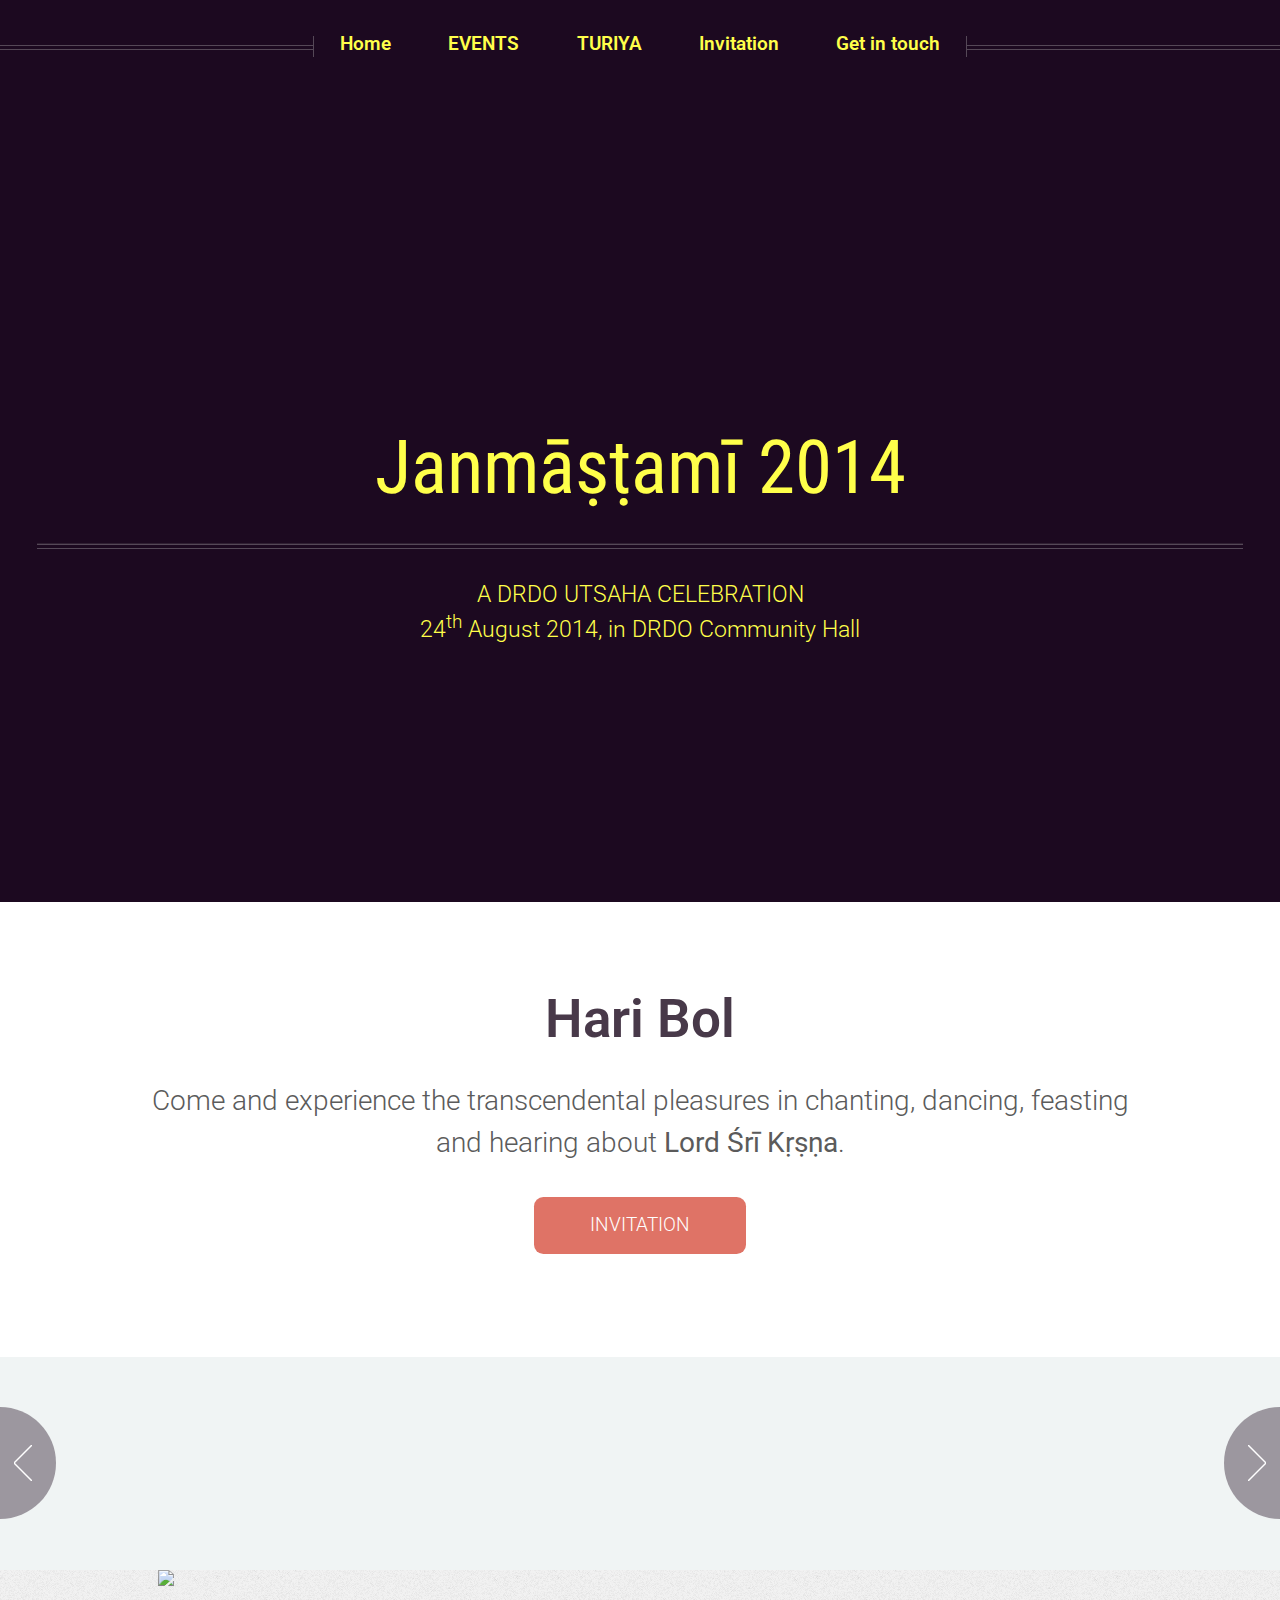
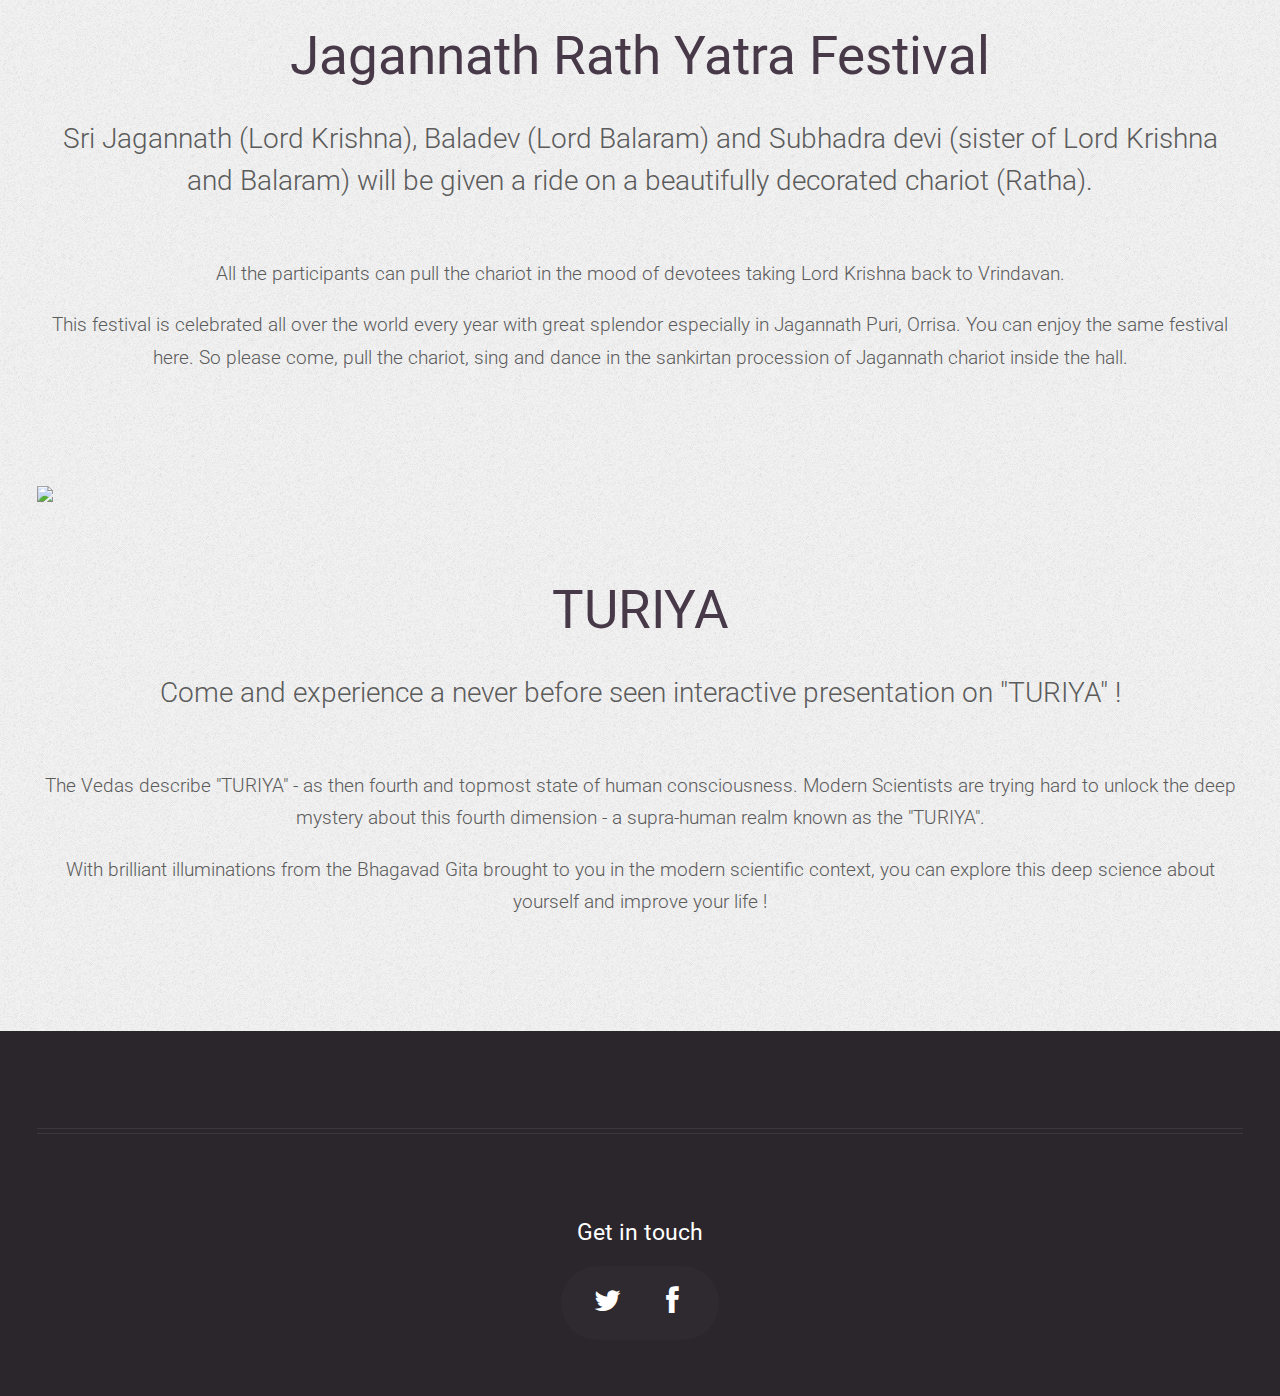
==== index.html @ a6e6ca3b "HK: changed navs" ====
<!DOCTYPE HTML>
<html>
  <head>
    <title>Janmaashtami | DRDO </title>
    <meta http-equiv="content-type" content="text/html; charset=utf-8" />
    <meta name="description" content="" />
    <meta name="keywords" content="" />
    <link href='http://fonts.googleapis.com/css?family=Roboto|Roboto+Condensed:300,400,600' rel='stylesheet' type='text/css'>
    <!--[if lte IE 8]><script src="js/html5shiv.js"></script><![endif]-->
    <script src="js/jquery.min.js"></script>
    <script src="js/jquery.dropotron.min.js"></script>
    <script src="js/skel.min.js"></script>
    <script src="js/skel-panels.min.js"></script>
    <script src="js/init.js"></script>
    <noscript>
      <link rel="stylesheet" href="css/skel-noscript.css" />
      <link rel="stylesheet" href="css/style.css" />
      <link rel="stylesheet" href="css/style-desktop.css" />
      <link rel="stylesheet" href="css/custom.css" />
      <link rel="stylesheet" href="css/style-noscript.css" />
    </noscript>
    <link rel="stylesheet" href="css/custom.css" />
    <!--[if lte IE 8]><link rel="stylesheet" href="css/ie8.css" /><![endif]-->
  </head>
  <body class="homepage">

    <!-- Header -->
      <div id="header">

        <!-- Inner -->
          <div class="inner">
            <header>
              <a href="#banner" id="krishna-logo" class="button circled scrolly"></a>
            </header>
            <footer>
              <h1>
                <a href="javascript:;" id="logo">Janm&#257;&#7779;&#7789;am&#299; 2014</a>
                <!-- <a href="javascript:;" id="logo">JANM&#256;&#7778;&#7788;AM&#298; &#2408;&#2406;&#2407;&#2410;</a> -->
              </h1>
              <hr/>
              <span class="byline caps">A <span class="highlight">DRDO Utsaha</span> Celebration</span>
              <span class="byline ">24<sup>th</sup> August 2014, in DRDO Community Hall </span>
              <br/>
            </footer>
          </div>

        <!-- Nav -->
          <nav id="nav">
            <ul>
              <li><a href="/">Home</a></li>
              <li>
                <span class="animated flash">EVENTS</span>
                <ul>
                  <li><a href="#rath-yatra" class="scrolly">Rath Yatra</a></li>
                  <li><a href="#turiya" class="scrolly">TURIYA</a></li>
                  <li><a href="javascript:;">Online Essay writing</a></li>
                  <li><a href="javascript:;">Online Quiz</a></li>
                  <li><a href="javascript:;">Weekly BG Class</a></li>
                </ul>
              </li>
              <li><a href="turiya"><span class="highlight">TURIYA</span></a></li>
              <li><a href="invitation"><span class="highlight animated tada">Invitation</span></a></li>
              <li><a href="javascript:;">Get in touch</a></li>
            </ul>
          </nav>
      </div>
    <!-- Banner -->
      <div id="banner">
        <h2><strong><span class="highlight animated flash">Hari Bol</span></strong></h2>
        <span class="byline">
          Come and experience the transcendental pleasures in chanting, dancing, feasting <br/>
          and hearing about <span class="highlight" style="font-weight: 400;">Lord &#346;r&#299; K&#7771;&#7779;&#7751;a</span>.
        </span>
      <br/>
      <header>
        <a href="invitation" target="_blank" class="button animated tada">INVITATION</a>
      </header>
      </div>

    <!-- Carousel -->
      <div class="carousel">
        <div class="reel">

          <article>
            <a href="javascript:;" class="image featured"><img src="http://i.imgur.com/Ws9E3kj.jpg"/></a>
            <header>
              <h3><a href="javascript:;">Pooja</a></h3>
            </header>
          </article>

          <article>
            <a href="javascript:;" class="image featured"><img src="http://i.imgur.com/DKGa704.jpg"/></a>
            <header>
              <h3><a href="javascript:;">Events</a></h3>
            </header>
          </article>

          <article>
            <a href="javascript:;" class="image featured"><img src="http://i.imgur.com/IXjGFxW.jpg"/></a>
            <header>
              <h3><a href="javascript:;">Lecture</a></h3>
            </header>
          </article>

          <article>
            <a href="javascript:;" class="image featured"><img src="http://i.imgur.com/eD6u6Od.jpg"/></a>
            <header>
              <h3><a href="javascript:;">Mahaprasadam</a></h3>
            </header>
          </article>

          <article>
            <a href="javascript:;" class="image featured"><img src="http://i.imgur.com/xK2cMZd.jpg"/></a>
            <header>
              <h3><a href="javascript:;">Rath Yatra</a></h3>
            </header>
          </article>

          <article>
            <a href="javascript:;" class="image featured"><img src="http://i.imgur.com/NINk4no.jpg"/></a>
            <header>
              <h3><a href="javascript:;">Kirtan</a></h3>
            </header>
          </article>

          <article>
            <a href="javascript:;" class="image featured"><img src="http://i.imgur.com/zWtBrc5.jpg"/></a>
            <header>
              <h3><a href="javascript:;">Exhibitions</a></h3>
            </header>
          </article>

          <article>
            <a href="javascript:;" class="image featured"><img src="http://i.imgur.com/nCMjye5.jpg"/></a>
            <header>
              <h3><a href="javascript:;">Competitions</a></h3>
            </header>
          </article>
        </div>
      </div>

    <!-- Main -->
      <div class="wrapper style2 centered">

        <article id="rath-yatra" class="container special">
          <a href="javascript:;" class="image featured2"><img src="http://i.imgur.com/xK2cMZd.jpg"/></a>
          <header>
            <h2><a href="javascript:;"><span class="animated flash">Jagannath Rath Yatra Festival</span></a></h2>
            <span class="byline">
              Sri Jagannath (Lord Krishna), Baladev (Lord Balaram) and Subhadra devi (sister of Lord Krishna and Balaram) will be given a ride on a beautifully decorated chariot (Ratha).
            </span>
          </header>
          <p>All the participants can pull the chariot in the mood of devotees taking Lord Krishna back to Vrindavan.</p>
          <p>This festival is celebrated all over the world every year with great splendor especially in Jagannath Puri, Orrisa. You can enjoy the same festival here. So please come, pull the chariot, sing and dance in the sankirtan procession of Jagannath chariot inside the hall.</p>
        </article>

      </div>

      <div class="wrapper style2 centered">

        <article id="turiya" class="container special">
          <a href="turiya" class="image featured"><img src="http://i.imgur.com/1bEpSVB.jpg"/></a>
          <header>
            <h2><a href="turiya"><span class="animated flash">TURIYA</span></a></h2>
            <span class="byline">
              Come and experience a never before seen interactive presentation on "TURIYA" !
            </span>
          </header>
          <p>The Vedas describe "TURIYA" - as then fourth and topmost state of human consciousness. Modern Scientists are trying hard to unlock the deep mystery about this fourth dimension - a supra-human realm known as the "TURIYA".</p>
          <p>With brilliant illuminations from the Bhagavad Gita brought to you in the modern scientific context, you can explore this deep science about yourself and improve your life !</p>
        </article>

      </div>

    <!-- Footer -->
      <div id="footer">
        <div class="container">
<!--           <div class="row extra-content">

              <section class="4u">
                <header>
                  <h2 class="fa fa-twitter circled solo"><span>Tweets</span></h2>
                </header>
                <ul class="divided">
                  <li>
                    <article class="tweet">
                      Amet nullam fringilla nibh nulla convallis tique ante sociis accumsan.
                      <span class="timestamp">5 minutes ago</span>
                    </article>
                  </li>
                  <li>
                    <article class="tweet">
                      Hendrerit rutrum quisque.
                      <span class="timestamp">30 minutes ago</span>
                    </article>
                  </li>
                  <li>
                    <article class="tweet">
                      Curabitur donec nulla massa laoreet nibh. Lorem praesent montes.
                      <span class="timestamp">3 hours ago</span>
                    </article>
                  </li>
                  <li>
                    <article class="tweet">
                      Lacus natoque cras rhoncus curae dignissim ultricies. Convallis orci aliquet.
                      <span class="timestamp">5 hours ago</span>
                    </article>
                  </li>
                </ul>
              </section>

              <section class="4u">
                <header>
                  <h2 class="fa fa-file circled solo"><span>Posts</span></h2>
                </header>
                <ul class="divided">
                  <li>
                    <article class="post stub">
                      <header>
                        <h3><a href="javascript:;">Nisl fermentum integer</a></h3>
                      </header>
                      <span class="timestamp">3 hours ago</span>
                    </article>
                  </li>
                  <li>
                    <article class="post stub">
                      <header>
                        <h3><a href="javascript:;">Phasellus portitor lorem</a></h3>
                      </header>
                      <span class="timestamp">6 hours ago</span>
                    </article>
                  </li>
                  <li>
                    <article class="post stub">
                      <header>
                        <h3><a href="javascript:;">Magna tempus consequat</a></h3>
                      </header>
                      <span class="timestamp">Yesterday</span>
                    </article>
                  </li>
                  <li>
                    <article class="post stub">
                      <header>
                        <h3><a href="javascript:;">Feugiat lorem ipsum</a></h3>
                      </header>
                      <span class="timestamp">2 days ago</span>
                    </article>
                  </li>
                </ul>
              </section>

              <section class="4u">
                <header>
                  <h2 class="fa fa-camera circled solo"><span>Photos</span></h2>
                </header>
                <div class="row quarter no-collapse">
                  <div class="6u">
                    <a href="javascript:;" class="image full"><img src="images/pic10.jpg"/></a>
                  </div>
                  <div class="6u">
                    <a href="javascript:;" class="image full"><img src="images/pic11.jpg"/></a>
                  </div>
                </div>
                <div class="row quarter no-collapse">
                  <div class="6u">
                    <a href="javascript:;" class="image full"><img src="images/pic12.jpg"/></a>
                  </div>
                  <div class="6u">
                    <a href="javascript:;" class="image full"><img src="images/pic13.jpg"/></a>
                  </div>
                </div>
                <div class="row quarter no-collapse">
                  <div class="6u">
                    <a href="javascript:;" class="image full"><img src="images/pic14.jpg"/></a>
                  </div>
                  <div class="6u">
                    <a href="javascript:;" class="image full"><img src="images/pic15.jpg"/></a>
                  </div>
                </div>
              </section>

          </div> -->
          <hr />
          <div class="row">
            <div class="12u">
              <!-- Contact -->
                <section class="contact">
                  <header>
                    <h3>Get in touch</h3>
                  </header>
                  <ul class="icons">
                    <li><a href="javascript:;" class="fa fa-twitter solo"><span>Twitter</span></a></li>
                    <li><a target="_blank" href="https://www.facebook.com/drdoutsaha" class="fa fa-facebook solo"><span>Facebook</span></a></li>
                  </ul>
                </section>
            </div>
          </div>
        </div>
      </div>

  </body>
</html>
---- css/skel-noscript.css ----
/* Resets (http://meyerweb.com/eric/tools/css/reset/ | v2.0 | 20110126 | License: none (public domain)) */

	html,body,div,span,applet,object,iframe,h1,h2,h3,h4,h5,h6,p,blockquote,pre,a,abbr,acronym,address,big,cite,code,del,dfn,em,img,ins,kbd,q,s,samp,small,strike,strong,sub,sup,tt,var,b,u,i,center,dl,dt,dd,ol,ul,li,fieldset,form,label,legend,table,caption,tbody,tfoot,thead,tr,th,td,article,aside,canvas,details,embed,figure,figcaption,footer,header,hgroup,menu,nav,output,ruby,section,summary,time,mark,audio,video{margin:0;padding:0;border:0;font-size:100%;font:inherit;vertical-align:baseline;}article,aside,details,figcaption,figure,footer,header,hgroup,menu,nav,section{display:block;}body{line-height:1;}ol,ul{list-style:none;}blockquote,q{quotes:none;}blockquote:before,blockquote:after,q:before,q:after{content:'';content:none;}table{border-collapse:collapse;border-spacing:0;}body{-webkit-text-size-adjust:none}

/* Box Model */

	*, *:before, *:after {
		-moz-box-sizing: border-box;
		-webkit-box-sizing: border-box;
		-o-box-sizing: border-box;
		-ms-box-sizing: border-box;
		box-sizing: border-box;
	}

/* Container */

	body {
		min-width: 1200px;
	}

	.container {
		width: 1200px;
		margin-left: auto;
		margin-right: auto;
	}

	/* Modifiers */
	
		.container.small {
			width: 900px;
		}

		.container.big {
			width: 100%;
			max-width: 1500px;
			min-width: 1200px;
		}

/* Grid */

	/* Cells */

		.\31 2u { width: 100% }
		.\31 1u { width: 91.6666666667% }
		.\31 0u { width: 83.3333333333% }
		.\39 u { width: 75% }
		.\38 u { width: 66.6666666667% }
		.\37 u { width: 58.3333333333% }
		.\36 u { width: 50% }
		.\35 u { width: 41.6666666667% }
		.\34 u { width: 33.3333333333% }
		.\33 u { width: 25% }
		.\32 u { width: 16.6666666667% }
		.\31 u { width: 8.3333333333% }
		.\-11u { margin-left: 91.6666666667% }
		.\-10u { margin-left: 83.3333333333% }
		.\-9u { margin-left: 75% }
		.\-8u { margin-left: 66.6666666667% }
		.\-7u { margin-left: 58.3333333333% }
		.\-6u { margin-left: 50% }
		.\-5u { margin-left: 41.6666666667% }
		.\-4u { margin-left: 33.3333333333% }
		.\-3u { margin-left: 25% }
		.\-2u { margin-left: 16.6666666667% }
		.\-1u { margin-left: 8.3333333333% }

		.row > * {
			padding: 48px 0 0 48px;
			float: left;
			-moz-box-sizing: border-box;
			-webkit-box-sizing: border-box;
			-o-box-sizing: border-box;
			-ms-box-sizing: border-box;
			box-sizing: border-box;
		}

		.row + .row > * {
			padding-top: 48px;
		}

		.row {
			margin-left: -48px;
		}

	/* Rows */

		.row:after {
			content: '';
			display: block;
			clear: both;
			height: 0;
		}

		.row:first-child > * {
			padding-top: 0;
		}

		.row > * {
			padding-top: 0;
		}

		/* Modifiers */

			/* Flush */

				.row.flush {
					margin-left: 0;
				}

				.row.flush > * {
					padding: 0 !important;
				}

			/* Quarter */

				.row.quarter > * {
					padding: 12px 0 0 12px;
				}

				.row.quarter + .row.quarter > * {
					padding-top: 12px;
				}

				.row.quarter {
					margin-left: -12px;
				}

			/* Half */

				.row.half > * {
					padding: 24px 0 0 24px;
				}

				.row.half + .row.half > * {
					padding-top: 24px;
				}

				.row.half {
					margin-left: -24px;
				}

			/* One and (a) Half */

				.row.oneandhalf > * {
					padding: 72px 0 0 72px;
				}

				.row.oneandhalf + .row.oneandhalf > * {
					padding-top: 72px;
				}

				.row.oneandhalf {
					margin-left: -72px;
				}

			/* Double */

				.row.double > * {
					padding: 96px 0 0 96px;
				}

				.row.double + .row.double > * {
					padding-top: 96px;
				}

				.row.double {
					margin-left: -96px;
				}
---- css/style.css ----
@charset 'UTF-8';

@font-face{font-family:'FontAwesome';src:url('font/fontawesome-webfont.eot?v=4.0.1');src:url('font/fontawesome-webfont.eot?#iefix&v=4.0.1') format('embedded-opentype'),url('font/fontawesome-webfont.woff?v=4.0.1') format('woff'),url('font/fontawesome-webfont.ttf?v=4.0.1') format('truetype'),url('font/fontawesome-webfont.svg?v=4.0.1#fontawesomeregular') format('svg');font-weight:normal;font-style:normal}

/*
	Helios 1.5 by HTML5 UP
	html5up.net | @n33co
	Free for personal and commercial use under the CCA 3.0 license (html5up.net/license)
*/

/*********************************************************************************/
/* Basic                                                                         */
/*********************************************************************************/

	body.paused *
	{
		-moz-transition: none;
		-webkit-transition: none;
		-o-transition: none;
		-ms-transition: none;
		transition: none;
	}

	body
	{
		background: #f0f4f4;
		color: #5b5b5b;
		font-family: 'Roboto', sans-serif;
		font-weight: 300;
	}

	body,input,textarea,select
	{
		font-size: 15pt;
		line-height: 1.85em;
	}

	h1,h2,h3,h4,h5,h6
	{
		font-weight: 400;
		color: #483949;
		line-height: 1.25em;
	}

		h1 a, h2 a, h3 a, h4 a, h5 a, h6 a
		{
			color: inherit;
			text-decoration: none;
			border-bottom-color: transparent;
		}

		h1 strong, h2 strong, h3 strong, h4 strong, h5 strong, h6 strong
		{
			font-weight: 600;
		}

	h2
	{
		font-size: 2.85em;
	}

	h3
	{
		font-size: 1.25em;
	}

	h4
	{
		font-size: 1em;
		margin: 0 0 0.25em 0;
	}

	.byline
	{
		display: block;
		font-size: 1.5em;
		margin-top: 1em;
		line-height: 1.5em;
	}

	strong, b
	{
		font-weight: 400;
		color: #483949;
	}

	em, i
	{
		font-style: italic;
	}

	a
	{
		color: inherit;
		border-bottom: solid 1px rgba(128,128,128,0.15);
		text-decoration: none;
		-moz-transition: background-color 0.35s ease-in-out, color 0.35s ease-in-out, border-bottom-color 0.35s ease-in-out;
		-webkit-transition: background-color 0.35s ease-in-out, color 0.35s ease-in-out, border-bottom-color 0.35s ease-in-out;
		-o-transition: background-color 0.35s ease-in-out, color 0.35s ease-in-out, border-bottom-color 0.35s ease-in-out;
		-ms-transition: background-color 0.35s ease-in-out, color 0.35s ease-in-out, border-bottom-color 0.35s ease-in-out;
		transition: background-color 0.35s ease-in-out, color 0.35s ease-in-out, border-bottom-color 0.35s ease-in-out;
	}

		a:hover
		{
			color: #ef8376;
			border-bottom-color: transparent;
		}

	sub
	{
		position: relative;
		top: 0.5em;
		font-size: 0.8em;
	}

	sup
	{
		position: relative;
		top: -0.5em;
		font-size: 0.8em;
	}

	blockquote
	{
		border-left: solid 0.5em #ddd;
		padding: 1em 0 1em 2em;
		font-style: italic;
	}

	p, ul, ol, dl, table
	{
		margin-bottom: 1em;
	}

	p
	{
		text-align: justify;
	}

	br.clear
	{
		clear: both;
	}

	header
	{
		margin: 0 0 1em 0;
	}

		header .byline
		{
			margin-bottom: 2em;
		}

	footer
	{
		margin: 2.5em 0 0 0;
	}

	hr
	{
		position: relative;
		display: block;
		border: 0;
		top: 4.5em;
		margin-bottom: 9em;

		height: 6px;
		border-top: solid 1px rgba(128,128,128,0.2);
		border-bottom: solid 1px rgba(128,128,128,0.2);
	}

		hr:before,
		hr:after
		{
			content: '';
			position: absolute;
			top: -8px;
			display: block;
			width: 1px;
			height: 21px;
			background: rgba(128,128,128,0.2);
		}

		hr:before
		{
			left: -1px;
		}

		hr:after
		{
			right: -1px;
		}

	.timestamp
	{
		color: rgba(128,128,128,0.75);
		font-size: 0.8em;
	}

	/* Sections/Articles */

		section,
		article
		{
			margin-bottom: 3em;
		}

		section > :last-child,
		article > :last-child
		{
			margin-bottom: 0;
		}

		section:last-child,
		article:last-child
		{
			margin-bottom: 0;
		}

		.row > section,
		.row > article
		{
			margin-bottom: 0;
		}

		section.special > header,
		section.special > footer,
		article.special > header,
		article.special > footer
		{
			text-align: center;
		}

	/* Images */

		.image
		{
			position: relative;
			display: inline-block;
			border: 0;
			outline: 0;
		}

			/* Uncomment the block below if you want linked images to highlight on hover */

			/*
			a.image:before
			{
				content: '';
				display: block;
				position: absolute;
				left: 0;
				top: 0;
				width: 100%;
				height: 100%;
				background: #fff;
				opacity: 0;
				-moz-transition: opacity 0.35s ease-in-out;
				-webkit-transition: opacity 0.35s ease-in-out;
				-o-transition: opacity 0.35s ease-in-out;
				-ms-transition: opacity 0.35s ease-in-out;
				transition: opacity 0.35s ease-in-out;
			}

				a.image:hover:before
				{
					opacity: 0.15;
				}
			*/

			.image img
			{
				display: block;
				width: 100%;
			}

			.image.full
			{
				display: block;
				width: 100%;
			}

			.image.featured
			{
				display: block;
				width: 100%;
				margin: 0 0 4em 0;
			}

			.image.left
			{
				float: left;
				margin: 0 2em 2em 0;
			}

			.image.centered
			{
				display: block;
				margin: 0 0 2em 0;
			}

				.image.centered img
				{
					margin: 0 auto;
					width: auto;
				}

	/* Lists */

		ul.style1
		{
		}

		ul.actions
		{
		}

		ul.divided
		{
		}

			ul.divided li
			{
				border-top: solid 1px rgba(128,128,128,0.2);
				padding-top: 1.5em;
				margin-top: 1.5em;
			}

			ul.divided li:first-child
			{
				border-top: 0;
				padding-top: 0;
				margin-top: 0;
			}

		ul.menu
		{
			height: 1em;
			line-height: 1em;
		}

			ul.menu li
			{
				display: inline-block;
				border-left: solid 1px rgba(128,128,128,0.2);
				padding-left: 1.25em;
				margin-left: 1.25em;
			}

			ul.menu li:first-child
			{
				border-left: 0;
				padding-left: 0;
				margin-left: 0;
			}

		ul.icons
		{
			position: relative;
			background: rgba(128,128,128,0.05);
			border-radius: 4em;
			display: inline-block;
			padding: 0.35em 0.75em 0.35em 0.75em;
			font-size: 1.25em;
			cursor: default;
		}

			ul.icons li
			{
				display: inline-block;
			}

				ul.icons li a
				{
					display: inline-block;
					background: none;
					width: 2.5em;
					height: 2.5em;
					line-height: 2.5em;
					text-align: center;
					border-radius: 100%;
					border: 0;
					color: inherit;
				}

					ul.icons li a:hover
					{
						color: #ef8376;
					}

		ol.style1
		{
		}

	/* Forms */

		form
		{
		}

			form label
			{
				display: block;
			}

			form input.text,
			form select,
			form textarea
			{
				-webkit-appearance: none;
				display: block;
				border: 0;
				background: #ccc;
				width: 100%;
			}

				form input.text:hover,
				form select:hover,
				form textarea:hover
				{
				}

				form input.text:focus,
				form select:focus,
				form textarea:focus
				{
				}

				form textarea
				{
					min-height: 9em;
				}

				form .formerize-placeholder
				{
					color: #555 !important;
				}

				form ::-webkit-input-placeholder
				{
					color: #555 !important;
				}

				form :-moz-placeholder
				{
					color: #555 !important;
				}

				form ::-moz-placeholder
				{
					color: #555 !important;
				}

				form :-ms-input-placeholder
				{
					color: #555 !important;
				}

				form ::-moz-focus-inner
				{
					border: 0;
				}

	/* Tables */

		table
		{
			width: 100%;
		}

			table.style1
			{
				width: 100%;
			}

				table.style1 tbody tr:nth-child(2n+2)
				{
					background: #f4f4f4;
				}

				table.style1 td
				{
					padding: 0.5em 1em 0.5em 1em;
				}

				table.style1 th
				{
					text-align: left;
					font-weight: 400;
					padding: 0.5em 1em 0.5em 1em;
				}

				table.style1 thead
				{
					background: #444;
					color: #fff;
				}

				table.style1 tfoot
				{
					background: #eee;
				}

				table.style1 tbody
				{
				}

	/* Buttons */

		.button
		{
			position: relative;
			display: inline-block;
			background: #df7366;
			color: #fff;
			text-align: center;
			border-radius: 0.5em;
			text-decoration: none;
			padding: 0.65em 3em 0.65em 3em;
			border: 0;
			cursor: pointer;
			outline: 0;
		}

			.button:hover
			{
				color: #fff;
				background: #ef8376;
			}

			.button:active
			{
			}

			.button.alt
			{
			}

				.button.alt:hover
				{
				}

				.button.alt:active
				{
				}

			.button.small
			{
			}

			.button.big
			{
			}

			.button.huge
			{
			}

	/* Posts */

		.post
		{
		}

			.post.stub
			{
				text-align: center;
			}

				.post.stub header
				{
					margin: 0;
				}

/*********************************************************************************/
/* Icons                                                                         */
/* Powered by Font Awesome by Dave Gandy | http://fontawesome.io                 */
/* Licensed under the SIL OFL 1.1 (font), MIT (CSS)                              */
/*********************************************************************************/

	.fa
	{
		text-decoration: none;
	}

		.fa.solo
		{
		}

			.fa.solo span
			{
				display: none;
			}

		.fa.circled
		{
			position: relative;
			display: inline-block;
			background: #2b252c;
			color: #fff;
			border-radius: 100%;
			width: 3.5em;
			height: 3.5em;
			line-height: 3.5em;
			text-align: center;
			font-size: 1em;
		}

			.fa.circled:before
			{
				font-size: 2em;
				line-height: 1.75em;
			}

			header .fa.circled
			{
				margin: 0 0 2em 0;
			}

		.fa:before
		{
			display:inline-block;
			font-family: FontAwesome;
			font-size: 1.25em;
			text-decoration: none;
			font-style: normal;
			font-weight: normal;
			line-height: 1;
			-webkit-font-smoothing:antialiased;
			-moz-osx-font-smoothing:grayscale;
		}

		.fa-lg{font-size:1.3333333333333333em;line-height:.75em;vertical-align:-15%}
		.fa-2x{font-size:2em}
		.fa-3x{font-size:3em}
		.fa-4x{font-size:4em}
		.fa-5x{font-size:5em}
		.fa-fw{width:1.2857142857142858em;text-align:center}
		.fa-ul{padding-left:0;margin-left:2.142857142857143em;list-style-type:none}.fa-ul>li{position:relative}
		.fa-li{position:absolute;left:-2.142857142857143em;width:2.142857142857143em;top:.14285714285714285em;text-align:center}.fa-li.fa-lg{left:-1.8571428571428572em}
		.fa-border{padding:.2em .25em .15em;border:solid .08em #eee;border-radius:.1em}
		.pull-right{float:right}
		.pull-left{float:left}
		.fa.pull-left{margin-right:.3em}
		.fa.pull-right{margin-left:.3em}
		.fa-spin{-webkit-animation:spin 2s infinite linear;-moz-animation:spin 2s infinite linear;-o-animation:spin 2s infinite linear;animation:spin 2s infinite linear}
		@-moz-keyframes spin{0%{-moz-transform:rotate(0deg)} 100%{-moz-transform:rotate(359deg)}}@-webkit-keyframes spin{0%{-webkit-transform:rotate(0deg)} 100%{-webkit-transform:rotate(359deg)}}@-o-keyframes spin{0%{-o-transform:rotate(0deg)} 100%{-o-transform:rotate(359deg)}}@-ms-keyframes spin{0%{-ms-transform:rotate(0deg)} 100%{-ms-transform:rotate(359deg)}}@keyframes spin{0%{transform:rotate(0deg)} 100%{transform:rotate(359deg)}}.fa-rotate-90{filter:progid:DXImageTransform.Microsoft.BasicImage(rotation=1);-webkit-transform:rotate(90deg);-moz-transform:rotate(90deg);-ms-transform:rotate(90deg);-o-transform:rotate(90deg);transform:rotate(90deg)}
		.fa-rotate-180{filter:progid:DXImageTransform.Microsoft.BasicImage(rotation=2);-webkit-transform:rotate(180deg);-moz-transform:rotate(180deg);-ms-transform:rotate(180deg);-o-transform:rotate(180deg);transform:rotate(180deg)}
		.fa-rotate-270{filter:progid:DXImageTransform.Microsoft.BasicImage(rotation=3);-webkit-transform:rotate(270deg);-moz-transform:rotate(270deg);-ms-transform:rotate(270deg);-o-transform:rotate(270deg);transform:rotate(270deg)}
		.fa-flip-horizontal{filter:progid:DXImageTransform.Microsoft.BasicImage(rotation=0, mirror=1);-webkit-transform:scale(-1, 1);-moz-transform:scale(-1, 1);-ms-transform:scale(-1, 1);-o-transform:scale(-1, 1);transform:scale(-1, 1)}
		.fa-flip-vertical{filter:progid:DXImageTransform.Microsoft.BasicImage(rotation=2, mirror=1);-webkit-transform:scale(1, -1);-moz-transform:scale(1, -1);-ms-transform:scale(1, -1);-o-transform:scale(1, -1);transform:scale(1, -1)}
		.fa-stack{position:relative;display:inline-block;width:2em;height:2em;line-height:2em;vertical-align:middle}
		.fa-stack-1x,.fa-stack-2x{position:absolute;left:0;width:100%;text-align:center}
		.fa-stack-1x{line-height:inherit}
		.fa-stack-2x{font-size:2em}
		.fa-inverse{color:#fff}
		.fa-glass:before{content:"\f000"}
		.fa-music:before{content:"\f001"}
		.fa-search:before{content:"\f002"}
		.fa-envelope-o:before{content:"\f003"}
		.fa-heart:before{content:"\f004"}
		.fa-star:before{content:"\f005"}
		.fa-star-o:before{content:"\f006"}
		.fa-user:before{content:"\f007"}
		.fa-film:before{content:"\f008"}
		.fa-th-large:before{content:"\f009"}
		.fa-th:before{content:"\f00a"}
		.fa-th-list:before{content:"\f00b"}
		.fa-check:before{content:"\f00c"}
		.fa-times:before{content:"\f00d"}
		.fa-search-plus:before{content:"\f00e"}
		.fa-search-minus:before{content:"\f010"}
		.fa-power-off:before{content:"\f011"}
		.fa-signal:before{content:"\f012"}
		.fa-gear:before,.fa-cog:before{content:"\f013"}
		.fa-trash-o:before{content:"\f014"}
		.fa-home:before{content:"\f015"}
		.fa-file-o:before{content:"\f016"}
		.fa-clock-o:before{content:"\f017"}
		.fa-road:before{content:"\f018"}
		.fa-download:before{content:"\f019"}
		.fa-arrow-circle-o-down:before{content:"\f01a"}
		.fa-arrow-circle-o-up:before{content:"\f01b"}
		.fa-inbox:before{content:"\f01c"}
		.fa-play-circle-o:before{content:"\f01d"}
		.fa-rotate-right:before,.fa-repeat:before{content:"\f01e"}
		.fa-refresh:before{content:"\f021"}
		.fa-list-alt:before{content:"\f022"}
		.fa-lock:before{content:"\f023"}
		.fa-flag:before{content:"\f024"}
		.fa-headphones:before{content:"\f025"}
		.fa-volume-off:before{content:"\f026"}
		.fa-volume-down:before{content:"\f027"}
		.fa-volume-up:before{content:"\f028"}
		.fa-qrcode:before{content:"\f029"}
		.fa-barcode:before{content:"\f02a"}
		.fa-tag:before{content:"\f02b"}
		.fa-tags:before{content:"\f02c"}
		.fa-book:before{content:"\f02d"}
		.fa-bookmark:before{content:"\f02e"}
		.fa-print:before{content:"\f02f"}
		.fa-camera:before{content:"\f030"}
		.fa-font:before{content:"\f031"}
		.fa-bold:before{content:"\f032"}
		.fa-italic:before{content:"\f033"}
		.fa-text-height:before{content:"\f034"}
		.fa-text-width:before{content:"\f035"}
		.fa-align-left:before{content:"\f036"}
		.fa-align-center:before{content:"\f037"}
		.fa-align-right:before{content:"\f038"}
		.fa-align-justify:before{content:"\f039"}
		.fa-list:before{content:"\f03a"}
		.fa-dedent:before,.fa-outdent:before{content:"\f03b"}
		.fa-indent:before{content:"\f03c"}
		.fa-video-camera:before{content:"\f03d"}
		.fa-picture-o:before{content:"\f03e"}
		.fa-pencil:before{content:"\f040"}
		.fa-map-marker:before{content:"\f041"}
		.fa-adjust:before{content:"\f042"}
		.fa-tint:before{content:"\f043"}
		.fa-edit:before,.fa-pencil-square-o:before{content:"\f044"}
		.fa-share-square-o:before{content:"\f045"}
		.fa-check-square-o:before{content:"\f046"}
		.fa-move:before{content:"\f047"}
		.fa-step-backward:before{content:"\f048"}
		.fa-fast-backward:before{content:"\f049"}
		.fa-backward:before{content:"\f04a"}
		.fa-play:before{content:"\f04b"}
		.fa-pause:before{content:"\f04c"}
		.fa-stop:before{content:"\f04d"}
		.fa-forward:before{content:"\f04e"}
		.fa-fast-forward:before{content:"\f050"}
		.fa-step-forward:before{content:"\f051"}
		.fa-eject:before{content:"\f052"}
		.fa-chevron-left:before{content:"\f053"}
		.fa-chevron-right:before{content:"\f054"}
		.fa-plus-circle:before{content:"\f055"}
		.fa-minus-circle:before{content:"\f056"}
		.fa-times-circle:before{content:"\f057"}
		.fa-check-circle:before{content:"\f058"}
		.fa-question-circle:before{content:"\f059"}
		.fa-info-circle:before{content:"\f05a"}
		.fa-crosshairs:before{content:"\f05b"}
		.fa-times-circle-o:before{content:"\f05c"}
		.fa-check-circle-o:before{content:"\f05d"}
		.fa-ban:before{content:"\f05e"}
		.fa-arrow-left:before{content:"\f060"}
		.fa-arrow-right:before{content:"\f061"}
		.fa-arrow-up:before{content:"\f062"}
		.fa-arrow-down:before{content:"\f063"}
		.fa-mail-forward:before,.fa-share:before{content:"\f064"}
		.fa-resize-full:before{content:"\f065"}
		.fa-resize-small:before{content:"\f066"}
		.fa-plus:before{content:"\f067"}
		.fa-minus:before{content:"\f068"}
		.fa-asterisk:before{content:"\f069"}
		.fa-exclamation-circle:before{content:"\f06a"}
		.fa-gift:before{content:"\f06b"}
		.fa-leaf:before{content:"\f06c"}
		.fa-fire:before{content:"\f06d"}
		.fa-eye:before{content:"\f06e"}
		.fa-eye-slash:before{content:"\f070"}
		.fa-warning:before,.fa-exclamation-triangle:before{content:"\f071"}
		.fa-plane:before{content:"\f072"}
		.fa-calendar:before{content:"\f073"}
		.fa-random:before{content:"\f074"}
		.fa-comment:before{content:"\f075"}
		.fa-magnet:before{content:"\f076"}
		.fa-chevron-up:before{content:"\f077"}
		.fa-chevron-down:before{content:"\f078"}
		.fa-retweet:before{content:"\f079"}
		.fa-shopping-cart:before{content:"\f07a"}
		.fa-folder:before{content:"\f07b"}
		.fa-folder-open:before{content:"\f07c"}
		.fa-resize-vertical:before{content:"\f07d"}
		.fa-resize-horizontal:before{content:"\f07e"}
		.fa-bar-chart-o:before{content:"\f080"}
		.fa-twitter-square:before{content:"\f081"}
		.fa-facebook-square:before{content:"\f082"}
		.fa-camera-retro:before{content:"\f083"}
		.fa-key:before{content:"\f084"}
		.fa-gears:before,.fa-cogs:before{content:"\f085"}
		.fa-comments:before{content:"\f086"}
		.fa-thumbs-o-up:before{content:"\f087"}
		.fa-thumbs-o-down:before{content:"\f088"}
		.fa-star-half:before{content:"\f089"}
		.fa-heart-o:before{content:"\f08a"}
		.fa-sign-out:before{content:"\f08b"}
		.fa-linkedin-square:before{content:"\f08c"}
		.fa-thumb-tack:before{content:"\f08d"}
		.fa-external-link:before{content:"\f08e"}
		.fa-sign-in:before{content:"\f090"}
		.fa-trophy:before{content:"\f091"}
		.fa-github-square:before{content:"\f092"}
		.fa-upload:before{content:"\f093"}
		.fa-lemon-o:before{content:"\f094"}
		.fa-phone:before{content:"\f095"}
		.fa-square-o:before{content:"\f096"}
		.fa-bookmark-o:before{content:"\f097"}
		.fa-phone-square:before{content:"\f098"}
		.fa-twitter:before{content:"\f099"}
		.fa-facebook:before{content:"\f09a"}
		.fa-github:before{content:"\f09b"}
		.fa-unlock:before{content:"\f09c"}
		.fa-credit-card:before{content:"\f09d"}
		.fa-rss:before{content:"\f09e"}
		.fa-hdd-o:before{content:"\f0a0"}
		.fa-bullhorn:before{content:"\f0a1"}
		.fa-bell:before{content:"\f0f3"}
		.fa-certificate:before{content:"\f0a3"}
		.fa-hand-o-right:before{content:"\f0a4"}
		.fa-hand-o-left:before{content:"\f0a5"}
		.fa-hand-o-up:before{content:"\f0a6"}
		.fa-hand-o-down:before{content:"\f0a7"}
		.fa-arrow-circle-left:before{content:"\f0a8"}
		.fa-arrow-circle-right:before{content:"\f0a9"}
		.fa-arrow-circle-up:before{content:"\f0aa"}
		.fa-arrow-circle-down:before{content:"\f0ab"}
		.fa-globe:before{content:"\f0ac"}
		.fa-wrench:before{content:"\f0ad"}
		.fa-tasks:before{content:"\f0ae"}
		.fa-filter:before{content:"\f0b0"}
		.fa-briefcase:before{content:"\f0b1"}
		.fa-fullscreen:before{content:"\f0b2"}
		.fa-group:before{content:"\f0c0"}
		.fa-chain:before,.fa-link:before{content:"\f0c1"}
		.fa-cloud:before{content:"\f0c2"}
		.fa-flask:before{content:"\f0c3"}
		.fa-cut:before,.fa-scissors:before{content:"\f0c4"}
		.fa-copy:before,.fa-files-o:before{content:"\f0c5"}
		.fa-paperclip:before{content:"\f0c6"}
		.fa-save:before,.fa-floppy-o:before{content:"\f0c7"}
		.fa-square:before{content:"\f0c8"}
		.fa-reorder:before{content:"\f0c9"}
		.fa-list-ul:before{content:"\f0ca"}
		.fa-list-ol:before{content:"\f0cb"}
		.fa-strikethrough:before{content:"\f0cc"}
		.fa-underline:before{content:"\f0cd"}
		.fa-table:before{content:"\f0ce"}
		.fa-magic:before{content:"\f0d0"}
		.fa-truck:before{content:"\f0d1"}
		.fa-pinterest:before{content:"\f0d2"}
		.fa-pinterest-square:before{content:"\f0d3"}
		.fa-google-plus-square:before{content:"\f0d4"}
		.fa-google-plus:before{content:"\f0d5"}
		.fa-money:before{content:"\f0d6"}
		.fa-caret-down:before{content:"\f0d7"}
		.fa-caret-up:before{content:"\f0d8"}
		.fa-caret-left:before{content:"\f0d9"}
		.fa-caret-right:before{content:"\f0da"}
		.fa-columns:before{content:"\f0db"}
		.fa-unsorted:before,.fa-sort:before{content:"\f0dc"}
		.fa-sort-down:before,.fa-sort-asc:before{content:"\f0dd"}
		.fa-sort-up:before,.fa-sort-desc:before{content:"\f0de"}
		.fa-envelope:before{content:"\f0e0"}
		.fa-linkedin:before{content:"\f0e1"}
		.fa-rotate-left:before,.fa-undo:before{content:"\f0e2"}
		.fa-legal:before,.fa-gavel:before{content:"\f0e3"}
		.fa-dashboard:before,.fa-tachometer:before{content:"\f0e4"}
		.fa-comment-o:before{content:"\f0e5"}
		.fa-comments-o:before{content:"\f0e6"}
		.fa-flash:before,.fa-bolt:before{content:"\f0e7"}
		.fa-sitemap:before{content:"\f0e8"}
		.fa-umbrella:before{content:"\f0e9"}
		.fa-paste:before,.fa-clipboard:before{content:"\f0ea"}
		.fa-lightbulb-o:before{content:"\f0eb"}
		.fa-exchange:before{content:"\f0ec"}
		.fa-cloud-download:before{content:"\f0ed"}
		.fa-cloud-upload:before{content:"\f0ee"}
		.fa-user-md:before{content:"\f0f0"}
		.fa-stethoscope:before{content:"\f0f1"}
		.fa-suitcase:before{content:"\f0f2"}
		.fa-bell-o:before{content:"\f0a2"}
		.fa-coffee:before{content:"\f0f4"}
		.fa-cutlery:before{content:"\f0f5"}
		.fa-file-text-o:before{content:"\f0f6"}
		.fa-building:before{content:"\f0f7"}
		.fa-hospital:before{content:"\f0f8"}
		.fa-ambulance:before{content:"\f0f9"}
		.fa-medkit:before{content:"\f0fa"}
		.fa-fighter-jet:before{content:"\f0fb"}
		.fa-beer:before{content:"\f0fc"}
		.fa-h-square:before{content:"\f0fd"}
		.fa-plus-square:before{content:"\f0fe"}
		.fa-angle-double-left:before{content:"\f100"}
		.fa-angle-double-right:before{content:"\f101"}
		.fa-angle-double-up:before{content:"\f102"}
		.fa-angle-double-down:before{content:"\f103"}
		.fa-angle-left:before{content:"\f104"}
		.fa-angle-right:before{content:"\f105"}
		.fa-angle-up:before{content:"\f106"}
		.fa-angle-down:before{content:"\f107"}
		.fa-desktop:before{content:"\f108"}
		.fa-laptop:before{content:"\f109"}
		.fa-tablet:before{content:"\f10a"}
		.fa-mobile-phone:before,.fa-mobile:before{content:"\f10b"}
		.fa-circle-o:before{content:"\f10c"}
		.fa-quote-left:before{content:"\f10d"}
		.fa-quote-right:before{content:"\f10e"}
		.fa-spinner:before{content:"\f110"}
		.fa-circle:before{content:"\f111"}
		.fa-mail-reply:before,.fa-reply:before{content:"\f112"}
		.fa-github-alt:before{content:"\f113"}
		.fa-folder-o:before{content:"\f114"}
		.fa-folder-open-o:before{content:"\f115"}
		.fa-expand-o:before{content:"\f116"}
		.fa-collapse-o:before{content:"\f117"}
		.fa-smile-o:before{content:"\f118"}
		.fa-frown-o:before{content:"\f119"}
		.fa-meh-o:before{content:"\f11a"}
		.fa-gamepad:before{content:"\f11b"}
		.fa-keyboard-o:before{content:"\f11c"}
		.fa-flag-o:before{content:"\f11d"}
		.fa-flag-checkered:before{content:"\f11e"}
		.fa-terminal:before{content:"\f120"}
		.fa-code:before{content:"\f121"}
		.fa-reply-all:before{content:"\f122"}
		.fa-mail-reply-all:before{content:"\f122"}
		.fa-star-half-empty:before,.fa-star-half-full:before,.fa-star-half-o:before{content:"\f123"}
		.fa-location-arrow:before{content:"\f124"}
		.fa-crop:before{content:"\f125"}
		.fa-code-fork:before{content:"\f126"}
		.fa-unlink:before,.fa-chain-broken:before{content:"\f127"}
		.fa-question:before{content:"\f128"}
		.fa-info:before{content:"\f129"}
		.fa-exclamation:before{content:"\f12a"}
		.fa-superscript:before{content:"\f12b"}
		.fa-subscript:before{content:"\f12c"}
		.fa-eraser:before{content:"\f12d"}
		.fa-puzzle-piece:before{content:"\f12e"}
		.fa-microphone:before{content:"\f130"}
		.fa-microphone-slash:before{content:"\f131"}
		.fa-shield:before{content:"\f132"}
		.fa-calendar-o:before{content:"\f133"}
		.fa-fire-extinguisher:before{content:"\f134"}
		.fa-rocket:before{content:"\f135"}
		.fa-maxcdn:before{content:"\f136"}
		.fa-chevron-circle-left:before{content:"\f137"}
		.fa-chevron-circle-right:before{content:"\f138"}
		.fa-chevron-circle-up:before{content:"\f139"}
		.fa-chevron-circle-down:before{content:"\f13a"}
		.fa-html5:before{content:"\f13b"}
		.fa-css3:before{content:"\f13c"}
		.fa-anchor:before{content:"\f13d"}
		.fa-unlock-o:before{content:"\f13e"}
		.fa-bullseye:before{content:"\f140"}
		.fa-ellipsis-horizontal:before{content:"\f141"}
		.fa-ellipsis-vertical:before{content:"\f142"}
		.fa-rss-square:before{content:"\f143"}
		.fa-play-circle:before{content:"\f144"}
		.fa-ticket:before{content:"\f145"}
		.fa-minus-square:before{content:"\f146"}
		.fa-minus-square-o:before{content:"\f147"}
		.fa-level-up:before{content:"\f148"}
		.fa-level-down:before{content:"\f149"}
		.fa-check-square:before{content:"\f14a"}
		.fa-pencil-square:before{content:"\f14b"}
		.fa-external-link-square:before{content:"\f14c"}
		.fa-share-square:before{content:"\f14d"}
		.fa-compass:before{content:"\f14e"}
		.fa-toggle-down:before,.fa-caret-square-o-down:before{content:"\f150"}
		.fa-toggle-up:before,.fa-caret-square-o-up:before{content:"\f151"}
		.fa-toggle-right:before,.fa-caret-square-o-right:before{content:"\f152"}
		.fa-euro:before,.fa-eur:before{content:"\f153"}
		.fa-gbp:before{content:"\f154"}
		.fa-dollar:before,.fa-usd:before{content:"\f155"}
		.fa-rupee:before,.fa-inr:before{content:"\f156"}
		.fa-cny:before,.fa-rmb:before,.fa-yen:before,.fa-jpy:before{content:"\f157"}
		.fa-ruble:before,.fa-rouble:before,.fa-rub:before{content:"\f158"}
		.fa-won:before,.fa-krw:before{content:"\f159"}
		.fa-bitcoin:before,.fa-btc:before{content:"\f15a"}
		.fa-file:before{content:"\f15b"}
		.fa-file-text:before{content:"\f15c"}
		.fa-sort-alpha-asc:before{content:"\f15d"}
		.fa-sort-alpha-desc:before{content:"\f15e"}
		.fa-sort-amount-asc:before{content:"\f160"}
		.fa-sort-amount-desc:before{content:"\f161"}
		.fa-sort-numeric-asc:before{content:"\f162"}
		.fa-sort-numeric-desc:before{content:"\f163"}
		.fa-thumbs-up:before{content:"\f164"}
		.fa-thumbs-down:before{content:"\f165"}
		.fa-youtube-square:before{content:"\f166"}
		.fa-youtube:before{content:"\f167"}
		.fa-xing:before{content:"\f168"}
		.fa-xing-square:before{content:"\f169"}
		.fa-youtube-play:before{content:"\f16a"}
		.fa-dropbox:before{content:"\f16b"}
		.fa-stack-overflow:before{content:"\f16c"}
		.fa-instagram:before{content:"\f16d"}
		.fa-flickr:before{content:"\f16e"}
		.fa-adn:before{content:"\f170"}
		.fa-bitbucket:before{content:"\f171"}
		.fa-bitbucket-square:before{content:"\f172"}
		.fa-tumblr:before{content:"\f173"}
		.fa-tumblr-square:before{content:"\f174"}
		.fa-long-arrow-down:before{content:"\f175"}
		.fa-long-arrow-up:before{content:"\f176"}
		.fa-long-arrow-left:before{content:"\f177"}
		.fa-long-arrow-right:before{content:"\f178"}
		.fa-apple:before{content:"\f179"}
		.fa-windows:before{content:"\f17a"}
		.fa-android:before{content:"\f17b"}
		.fa-linux:before{content:"\f17c"}
		.fa-dribbble:before{content:"\f17d"}
		.fa-skype:before{content:"\f17e"}
		.fa-foursquare:before{content:"\f180"}
		.fa-trello:before{content:"\f181"}
		.fa-female:before{content:"\f182"}
		.fa-male:before{content:"\f183"}
		.fa-gittip:before{content:"\f184"}
		.fa-sun-o:before{content:"\f185"}
		.fa-moon-o:before{content:"\f186"}
		.fa-archive:before{content:"\f187"}
		.fa-bug:before{content:"\f188"}
		.fa-vk:before{content:"\f189"}
		.fa-weibo:before{content:"\f18a"}
		.fa-renren:before{content:"\f18b"}
		.fa-pagelines:before{content:"\f18c"}
		.fa-stack-exchange:before{content:"\f18d"}
		.fa-arrow-circle-o-right:before{content:"\f18e"}
		.fa-arrow-circle-o-left:before{content:"\f190"}
		.fa-toggle-left:before,.fa-caret-square-o-left:before{content:"\f191"}
		.fa-dot-circle-o:before{content:"\f192"}
		.fa-wheelchair:before{content:"\f193"}
		.fa-vimeo-square:before{content:"\f194"}
		.fa-turkish-lira:before,.fa-try:before{content:"\f195"}

/*********************************************************************************/
/* Wrapper                                                                       */
/*********************************************************************************/

	.wrapper
	{
		background: #fff;
		margin: 0 0 2em 0;
		padding: 4em 0 6em 0;
	}

		.wrapper.style1
		{
			margin-bottom: 0;
		}

		.wrapper.style2
		{
			background: #f3f3f3 url('../images/overlay2.png');
			padding-top: 0;
			margin-bottom: 0;
		}

/*********************************************************************************/
/* Header                                                                        */
/*********************************************************************************/

	#header
	{
		position: relative;
		/*background-image: url('../images/header.jpg');*/
		background-image: url('http://i.imgur.com/NaGAngS.jpg');
		background-size: cover;
		background-position: center center;
		background-attachment: fixed;
		color: #FFFF4A;
		text-align: center;
		padding: 2.5em 0 2em 0;
		cursor: default;
	}

		.homepage #header
		{
			padding: 4em 0 4em 0;
		}

			.homepage #header .overlay
			{
				content: '';
				background: #1C0920;
				display: block;
				position: absolute;
				left: 0;
				top: 0;
				width: 100%;
				height: 100%;
				opacity: 1.0;
				-moz-transition: opacity 2s ease-in-out;
				-webkit-transition: opacity 2s ease-in-out;
				-o-transition: opacity 2s ease-in-out;
				-ms-transition: opacity 2s ease-in-out;
				transition: opacity 2s ease-in-out;
			}

			.homepage #header.ready .overlay
			{
				opacity: 0;
			}

		#header .inner
		{
			position: relative;
			z-index: 1;
			margin: 0;
		}

		#header h1
		{
			color: #FFFF4A;
			font-size: 3em;
			font-family: "Roboto Condensed";
			line-height: 1em;
		}

			.homepage #header h1
			{
				font-size: 4em;
			}

			#header h1 a
			{
				color: inherit;
			}

		#header .byline
		{
			font-size: 1.25em;
			margin: 0;
		}

		#header .button
		{
			border-radius: 100%;
			line-height: 4.5em;
			text-align: center;
			font-size: 1.25em;
			padding: 0;
		}

		#header header
		{
			display: inline-block;
		}

		#header footer
		{
			margin: 1em 0 0 0;
		}

		#header hr
		{
			top: 1.5em;
			margin-bottom: 3em;

			border-bottom-color: rgba(192,192,192,0.35);
			box-shadow: inset 0 1px 0 0 rgba(192,192,192,0.35);
		}

			#header hr:before,
			#header hr:after
			{
				background: rgba(192,192,192,0.35);
			}

/*********************************************************************************/
/* Nav                                                                           */
/*********************************************************************************/

	#nav
	{
		position: absolute;
		top: 0;
		left: 0;
		width: 100%;
		text-align: center;
		padding: 1.5em 0 1.5em 0;
		z-index: 1;
		overflow: hidden;
	}

		#nav > ul
		{
			line-height: 0px;
			position: relative;
			display: inline-block;
			margin: 0;
			font-weight: 600;
			height: 21px;
			border-left: solid 1px rgba(192,192,192,0.35);
			border-right: solid 1px rgba(192,192,192,0.35);
		}

			#nav > ul:before,
			#nav > ul:after
			{
				content: '';
				display: block;
				width: 300%;
				position: absolute;
				top: 50%;
				margin-top: -2px;

				height: 5px;
				border-top: solid 1px rgba(192,192,192,0.35);
				border-bottom: solid 1px rgba(192,192,192,0.35);
			}

			#nav > ul:before
			{
				left: 100%;
				margin-left: 1px;
			}

			#nav > ul:after
			{
				right: 100%;
				margin-right: 1px;
			}

			#nav > ul > li
			{
				display: inline-block;
				margin: -9px 0.5em 0 0.5em;
				border-radius: 0.5em;
				padding: 0.85em;
				border: solid 1px transparent;
				-moz-transition: color 0.35s ease-in-out, border-color 0.35s ease-in-out;
				-webkit-transition: color 0.35s ease-in-out, border-color 0.35s ease-in-out;
				-o-transition: color 0.35s ease-in-out, border-color 0.35s ease-in-out;
				-ms-transition: color 0.35s ease-in-out, border-color 0.35s ease-in-out;
				transition: color 0.35s ease-in-out, border-color 0.35s ease-in-out;
			}

				#nav > ul > li.active
				{
					border-color: rgba(192,192,192,0.35);
				}

				#nav > ul > li > a,
				#nav > ul > li > span
				{
					display: block;
					color: inherit;
					text-decoration: none;
					border: 0;
					outline: 0;
				}

				#nav > ul > li > ul
				{
					display: none;
				}

	.dropotron
	{
		background: rgba(255,255,255,0.975);
		padding: 1em 1.25em 1em 1.25em;
		line-height: 1em;
		height: auto;
		text-align: left;
		border-radius: 0.5em;
		box-shadow: 0 0.15em 0.25em 0 rgba(0,0,0,0.25);
		min-width: 12em;
	}

		.dropotron li
		{
			border-top: solid 1px rgba(128,128,128,0.2);
			color: #5b5b5b;
		}

			.dropotron li:first-child
			{
				border-top: 0;
			}

			.dropotron li:hover
			{
				color: #ef8376;
			}

			.dropotron li a,
			.dropotron li span
			{
				display: block;
				border: 0;
				padding: 0.5em 0 0.5em 0;
				-moz-transition: color 0.35s ease-in-out;
				-webkit-transition: color 0.35s ease-in-out;
				-o-transition: color 0.35s ease-in-out;
				-ms-transition: color 0.35s ease-in-out;
				transition: color 0.35s ease-in-out;
			}

		.dropotron.level-0
		{
			margin-top: 2em;
			font-size: 0.9em;
		}

			.dropotron.level-0:before
			{
				content: '';
				position: absolute;
				left: 50%;
				top: -0.7em;
				margin-left: -0.75em;
				border-bottom: solid 0.75em rgba(255,255,255,0.975);
				border-left: solid 0.75em rgba(64,64,64,0);
				border-right: solid 0.75em rgba(64,64,64,0);
			}

/*********************************************************************************/
/* Banner                                                                        */
/*********************************************************************************/

	#banner
	{
		background: #fff;
		text-align: center;
		padding: 4.5em 0 4.5em 0;
	}

/*********************************************************************************/
/* Content                                                                       */
/*********************************************************************************/

	#content
	{
	}

		#content > hr
		{
			top: 3em;
			margin-bottom: 6em;
		}

		#content > section
		{
			margin-bottom: 0;
		}

/*********************************************************************************/
/* Sidebar                                                                       */
/*********************************************************************************/

	#sidebar
	{
	}

		#sidebar > hr.first
		{
			display: none;
		}

		#sidebar > hr
		{
			top: 3em;
			margin-bottom: 6em;
		}

		#sidebar > section
		{
			margin-bottom: 0;
		}

/*********************************************************************************/
/* Main                                                                          */
/*********************************************************************************/

	#main
	{
	}

		#main section:first-of-type
		{
			padding-top: 2em;
		}

/*********************************************************************************/
/* Footer                                                                        */
/*********************************************************************************/

	#footer
	{
		position: relative;
		overflow: hidden;
		padding: .2em 0 3em 0;
		background: #2b252c;
		color: #fff;
	}

		#footer .fa.circled
		{
			background: #fff;
			color: #2b252c;
		}

		#footer header
		{
			text-align: center;
			cursor: default;
		}

		#footer h2,
		#footer h3,
		#footer h4,
		#footer h5,
		#footer h6
		{
			color: #fff;
		}

		#footer .contact
		{
			text-align: center;
		}

			#footer .contact p
			{
				text-align: center;
				margin: 0 0 3em 0;
			}

		#footer .copyright
		{
			text-align: center;
			color: rgba(128,128,128,0.75);
			font-size: 0.8em;
			cursor: default;
		}

			#footer .copyright a
			{
				color: rgba(128,128,128,0.75);
			}

				#footer .copyright a:hover
				{
					color: rgba(212,212,212,0.85);
				}

/*********************************************************************************/
/* Carousel                                                                      */
/*********************************************************************************/

	.carousel
	{
		position: relative;
		overflow: hidden;
		padding: 2em 0 2em 0;
	}

		.carousel .forward,
		.carousel .backward
		{
			position: absolute;
			top: 50%;
			width: 6em;
			height: 12em;
			margin-top: -6em;
			cursor: pointer;
		}

		.carousel .forward
		{
			right: 0;
		}

		.carousel .backward
		{
			left: 0;
		}

			.carousel .forward:before,
			.carousel .backward:before
			{
				content: '';
				display: block;
				width: 6em;
				height: 6em;
				border-radius: 100%;
				background-color: rgba(72,57,73, 0.5);
				position: absolute;
				top: 50%;
				margin-top: -3em;
				-moz-transition: background-color 0.35s ease-in-out;
				-webkit-transition: background-color 0.35s ease-in-out;
				-o-transition: background-color 0.35s ease-in-out;
				-ms-transition: background-color 0.35s ease-in-out;
				transition: background-color 0.35s ease-in-out;
				-webkit-backface-visibility: hidden;
			}

			.carousel .forward:after,
			.carousel .backward:after
			{
				content: '';
				width: 3em;
				height: 3em;
				position: absolute;
				top: 50%;
				margin: -1.5em 0 0 0;
				background: url('images/arrow.svg') no-repeat center center;
			}

			.carousel .forward:after
			{
				right: -0.25em;
			}

			.carousel .backward:after
			{
				left: -0.25em;
				-moz-transform: scaleX(-1);
				-webkit-transform: scaleX(-1);
				-o-transform: scaleX(-1);
				-ms-transform: scaleX(-1);
				transform: scaleX(-1);
    		}

			.carousel .forward:before
			{
				right: -3em;
			}

			.carousel .backward:before
			{
				left: -3em;
			}

			.carousel .forward:hover:before,
			.carousel .backward:hover:before
			{
				background-color: rgba(239,131,118, 0.75);
			}

		.carousel .reel
		{
			white-space: nowrap;
			position: relative;
			-webkit-overflow-scrolling: touch;
			padding: 0 2em 0 2em;
		}

		.carousel article
		{
			display: inline-block;
			width: 18em;
			background: #fff;
			text-align: center;
			padding: 0 1em 3em 1em;
			margin: 0 2em 0 0;
			white-space: normal;
			opacity: 1.0;
			-moz-transition: opacity 0.75s ease-in-out;
			-webkit-transition: opacity 0.75s ease-in-out;
			-o-transition: opacity 0.75s ease-in-out;
			-ms-transition: opacity 0.75s ease-in-out;
			transition: opacity 0.75s ease-in-out;
		}

			.carousel article.loading
			{
				opacity: 0;
			}

			.carousel article .image
			{
				position: relative;
				left: -1em;
				top: 0;
				width: auto;
				margin-right: -2em;
				margin-bottom: 3em;
			}

			.carousel article p
			{
				text-align: center;
			}
---- css/custom.css ----
#krishna-logo {
  width: 7em;
  height: 7em;
  display: inline-block;
  background: url('http://i.imgur.com/kOp7zb1.png') no-repeat;
  background-position: -35px -3px;
}
article.centered {
  text-align: center;
}
.wrapper.centered p {
  text-align: center;
}
.container.invitation {
  font-family: "Roboto Slab";
}
.caps {
  text-transform: uppercase;
}
.button2 {
  position: relative;
  background: rgba(52, 196, 92, 0.7);
  color: #fff;
  text-align: center;
  border-radius: 0.5em;
  text-decoration: none;
  padding: 0.65em 3em 0.65em 3em;
  border: 0;
  cursor: pointer;
  outline: 0;
  border: 2px dotted #fff;
}
.byline-small {
  font-size: .8em;
}
.image.featured2 {
  display: block;
  width: 80%;
  margin: 0 auto 2em;
}
.animated {
  display: inline-block;
}
ul.bulleted li+li{
  list-style-type: disc;
}
ul.bulleted h3 {
  text-decoration: underline;
}
.animated {
  -webkit-animation-duration: 1s;
  animation-duration: 1s;
  -webkit-animation-fill-mode: both;
  animation-fill-mode: both;
  -webkit-animation-timing-function: ease-out;
  animation-timing-function: ease-out;
  animation-iteration-count:infinite;
  -webkit-animation-iteration-count:infinite;
}

.animated.tada {
    -webkit-animation-name: tada;
    animation-name: tada;
}
.animated.flash {
    -webkit-animation-name: flash;
    animation-name: flash;
}

@-webkit-keyframes tada {
  0% {-webkit-transform: scale(1);}
  10%, 20% {-webkit-transform: scale(0.9) rotate(-3deg);}
  30%, 50%, 70%, 90% {-webkit-transform: scale(1.1) rotate(3deg);}
  40%, 60%, 80% {-webkit-transform: scale(1.1) rotate(-3deg);}
  100% {-webkit-transform: scale(1) rotate(0);}
}
@keyframes tada {
  0% {transform: scale(1);}
  10%, 20% {transform: scale(0.9) rotate(-3deg);}
  30%, 50%, 70%, 90% {transform: scale(1.1) rotate(3deg);}
  40%, 60%, 80% {transform: scale(1.1) rotate(-3deg);}
  100% {transform: scale(1) rotate(0);}
}

@-webkit-keyframes flash {
    0%, 50%, 100% {opacity: 1;}
    25%, 75% {opacity: .2;}
}
@keyframes flash {
    0%, 50%, 100% {opacity: 1;}
    25%, 75% {opacity: .2;}
}

#krishna-logo {
  -webkit-animation-name: glow;
  -webkit-animation-duration: 1s;
  -webkit-animation-iteration-count: infinite;
  -webkit-animation-direction: alternate;
  -webkit-animation-timing-function: ease-in-out;

  -moz-animation-name: glow;
  -moz-animation-duration: 1s;
  -moz-animation-iteration-count: infinite;
  -moz-animation-direction: alternate;
  -moz-animation-timing-function: ease-in-out;

  animation-name: glow;
  animation-duration: 1s;
  animation-iteration-count: infinite;
  animation-direction: alternate;
  animation-timing-function: ease-in-out;
}

@-webkit-keyframes glow {
  0% {
    -webkit-box-shadow: 0 0 20px rgb(250, 250, 250);
    border-color: rgb(0,0,255,0.5);
  }
  100% {
    -webkit-box-shadow: 0 0 20px rgb(250, 250, 250), 0 0 50px rgb(255, 255, 255);
    border-color: rgb(0,0,255,1.0);
  }
}

@keyframes glow {
  0% {
    box-shadow: 0 0 20px rgb(250, 250, 250);
    border-color: rgb(0,0,255,0.5);
  }
  100% {
    box-shadow: 0 0 20px rgb(250, 250, 250), 0 0 50px rgb(255, 255, 255);
    border-color: rgb(0,0,255,1.0);
  }
}
---- css/style-noscript.css ----
/*
	Helios 1.5 by HTML5 UP
	html5up.net | @n33co
	Free for personal and commercial use under the CCA 3.0 license (html5up.net/license)
*/

/*********************************************************************************/
/* Header                                                                        */
/*********************************************************************************/

	#header
	{
	}

		.homepage #header
		{
		}
	
			.homepage #header:after
			{
				display: none;
			}

/*********************************************************************************/
/* Nav                                                                           */
/*********************************************************************************/

	#nav
	{
	}

		#nav > ul > li > ul
		{
			display: none;
		}

/*********************************************************************************/
/* Carousel                                                                      */
/*********************************************************************************/

	.carousel
	{
		overflow-x: scroll;
	}
---- css/custom.css ----
#krishna-logo {
  width: 7em;
  height: 7em;
  display: inline-block;
  background: url('http://i.imgur.com/kOp7zb1.png') no-repeat;
  background-position: -35px -3px;
}
article.centered {
  text-align: center;
}
.wrapper.centered p {
  text-align: center;
}
.container.invitation {
  font-family: "Roboto Slab";
}
.caps {
  text-transform: uppercase;
}
.button2 {
  position: relative;
  background: rgba(52, 196, 92, 0.7);
  color: #fff;
  text-align: center;
  border-radius: 0.5em;
  text-decoration: none;
  padding: 0.65em 3em 0.65em 3em;
  border: 0;
  cursor: pointer;
  outline: 0;
  border: 2px dotted #fff;
}
.byline-small {
  font-size: .8em;
}
.image.featured2 {
  display: block;
  width: 80%;
  margin: 0 auto 2em;
}
.animated {
  display: inline-block;
}
ul.bulleted li+li{
  list-style-type: disc;
}
ul.bulleted h3 {
  text-decoration: underline;
}
.animated {
  -webkit-animation-duration: 1s;
  animation-duration: 1s;
  -webkit-animation-fill-mode: both;
  animation-fill-mode: both;
  -webkit-animation-timing-function: ease-out;
  animation-timing-function: ease-out;
  animation-iteration-count:infinite;
  -webkit-animation-iteration-count:infinite;
}

.animated.tada {
    -webkit-animation-name: tada;
    animation-name: tada;
}
.animated.flash {
    -webkit-animation-name: flash;
    animation-name: flash;
}

@-webkit-keyframes tada {
  0% {-webkit-transform: scale(1);}
  10%, 20% {-webkit-transform: scale(0.9) rotate(-3deg);}
  30%, 50%, 70%, 90% {-webkit-transform: scale(1.1) rotate(3deg);}
  40%, 60%, 80% {-webkit-transform: scale(1.1) rotate(-3deg);}
  100% {-webkit-transform: scale(1) rotate(0);}
}
@keyframes tada {
  0% {transform: scale(1);}
  10%, 20% {transform: scale(0.9) rotate(-3deg);}
  30%, 50%, 70%, 90% {transform: scale(1.1) rotate(3deg);}
  40%, 60%, 80% {transform: scale(1.1) rotate(-3deg);}
  100% {transform: scale(1) rotate(0);}
}

@-webkit-keyframes flash {
    0%, 50%, 100% {opacity: 1;}
    25%, 75% {opacity: .2;}
}
@keyframes flash {
    0%, 50%, 100% {opacity: 1;}
    25%, 75% {opacity: .2;}
}

#krishna-logo {
  -webkit-animation-name: glow;
  -webkit-animation-duration: 1s;
  -webkit-animation-iteration-count: infinite;
  -webkit-animation-direction: alternate;
  -webkit-animation-timing-function: ease-in-out;

  -moz-animation-name: glow;
  -moz-animation-duration: 1s;
  -moz-animation-iteration-count: infinite;
  -moz-animation-direction: alternate;
  -moz-animation-timing-function: ease-in-out;

  animation-name: glow;
  animation-duration: 1s;
  animation-iteration-count: infinite;
  animation-direction: alternate;
  animation-timing-function: ease-in-out;
}

@-webkit-keyframes glow {
  0% {
    -webkit-box-shadow: 0 0 20px rgb(250, 250, 250);
    border-color: rgb(0,0,255,0.5);
  }
  100% {
    -webkit-box-shadow: 0 0 20px rgb(250, 250, 250), 0 0 50px rgb(255, 255, 255);
    border-color: rgb(0,0,255,1.0);
  }
}

@keyframes glow {
  0% {
    box-shadow: 0 0 20px rgb(250, 250, 250);
    border-color: rgb(0,0,255,0.5);
  }
  100% {
    box-shadow: 0 0 20px rgb(250, 250, 250), 0 0 50px rgb(255, 255, 255);
    border-color: rgb(0,0,255,1.0);
  }
}
---- css/ie8.css ----
/*
	Helios 1.5 by HTML5 UP
	html5up.net | @n33co
	Free for personal and commercial use under the CCA 3.0 license (html5up.net/license)
*/

/*********************************************************************************/
/* Basic                                                                         */
/*********************************************************************************/

	a
	{
		border-bottom: solid 1px #ddd;
	}
	
	hr
	{
		border-top: solid 1px #777;
		border-bottom: solid 1px #777;
	}

	.timestamp
	{
		color: #777;
	}

	/* Lists */

		ul.divided
		{
		}
		
			ul.divided li
			{
				border-top: solid 1px #777;
			}

		ul.menu
		{
		}
		
			ul.menu li
			{
				border-left: solid 1px #777;
			}

		ul.icons
		{
			background: #333;
			-ms-behavior: url('css/PIE.htc');
		}

	/* Buttons */
		
		.button
		{
			-ms-behavior: url('css/PIE.htc');
		}

/*********************************************************************************/
/* Icons                                                                         */
/* Powered by Font Awesome by Dave Gandy | http://fontawesome.io                 */
/* Licensed under the SIL OFL 1.1 (font), MIT (CSS)                              */
/*********************************************************************************/

	.icon
	{
	}

		.icon.circled
		{
			-ms-behavior: url('css/PIE.htc');
		}

/*********************************************************************************/
/* Header                                                                        */
/*********************************************************************************/

	#header
	{
		-ms-behavior: url('css/backgroundsize.min.htc');
	}

/*********************************************************************************/
/* Nav                                                                           */
/*********************************************************************************/

	#nav
	{
	}
	
		#nav > ul
		{
		}
		
			#nav > ul:before,
			#nav > ul:after
			{
				border-top: solid 1px #777;
				border-bottom: solid 1px #777;
			}

			#nav > ul > li
			{
				-ms-behavior: url('css/PIE.htc');
			}

				#nav > ul > li.active
				{
					border-color: #999;
				}

	.dropotron
	{
		background: #fff;
		-ms-behavior: url('css/PIE.htc');
	}

		.dropotron li
		{
			border-color: #eee;
			padding-right: 1em;
			color: #5b5b5b;
		}

		.dropotron-level-0
		{
			margin-top: 1em;
		}
	
/*********************************************************************************/
/* Carousel                                                                      */
/*********************************************************************************/

	.carousel
	{
	}

		.carousel .forward,
		.carousel .backward
		{
			border-radius: 100%;
			background-color: #483949;
			width: 7em;
			height: 7em;
			margin-top: -3.5em;
			border-radius: 100%;
			-ms-behavior: url('css/PIE.htc');
		}

			.carousel .forward
			{
				right: -3.5em;
			}

			.carousel .backward
			{
				left: -3.5em;
			}
		
			.carousel .forward:before,
			.carousel .backward:before
			{
				display: none;
			}
			
/*********************************************************************************/
/* Footer                                                                        */
/*********************************************************************************/

	#footer
	{
	}
	
		#footer ul.divided li,
		#footer ul.menu li,
		#footer hr
		{
			border-color: #3B373C;
		}
	
		#footer .icons
		{
			background: #2F2930;
		}
	
		#footer .copyright
		{
			color: #777;
		}

			#footer .copyright a
			{
				color: #aaa;
				border: 0;
			}

				#footer .copyright a:hover
				{
					color: #ccc;
				}
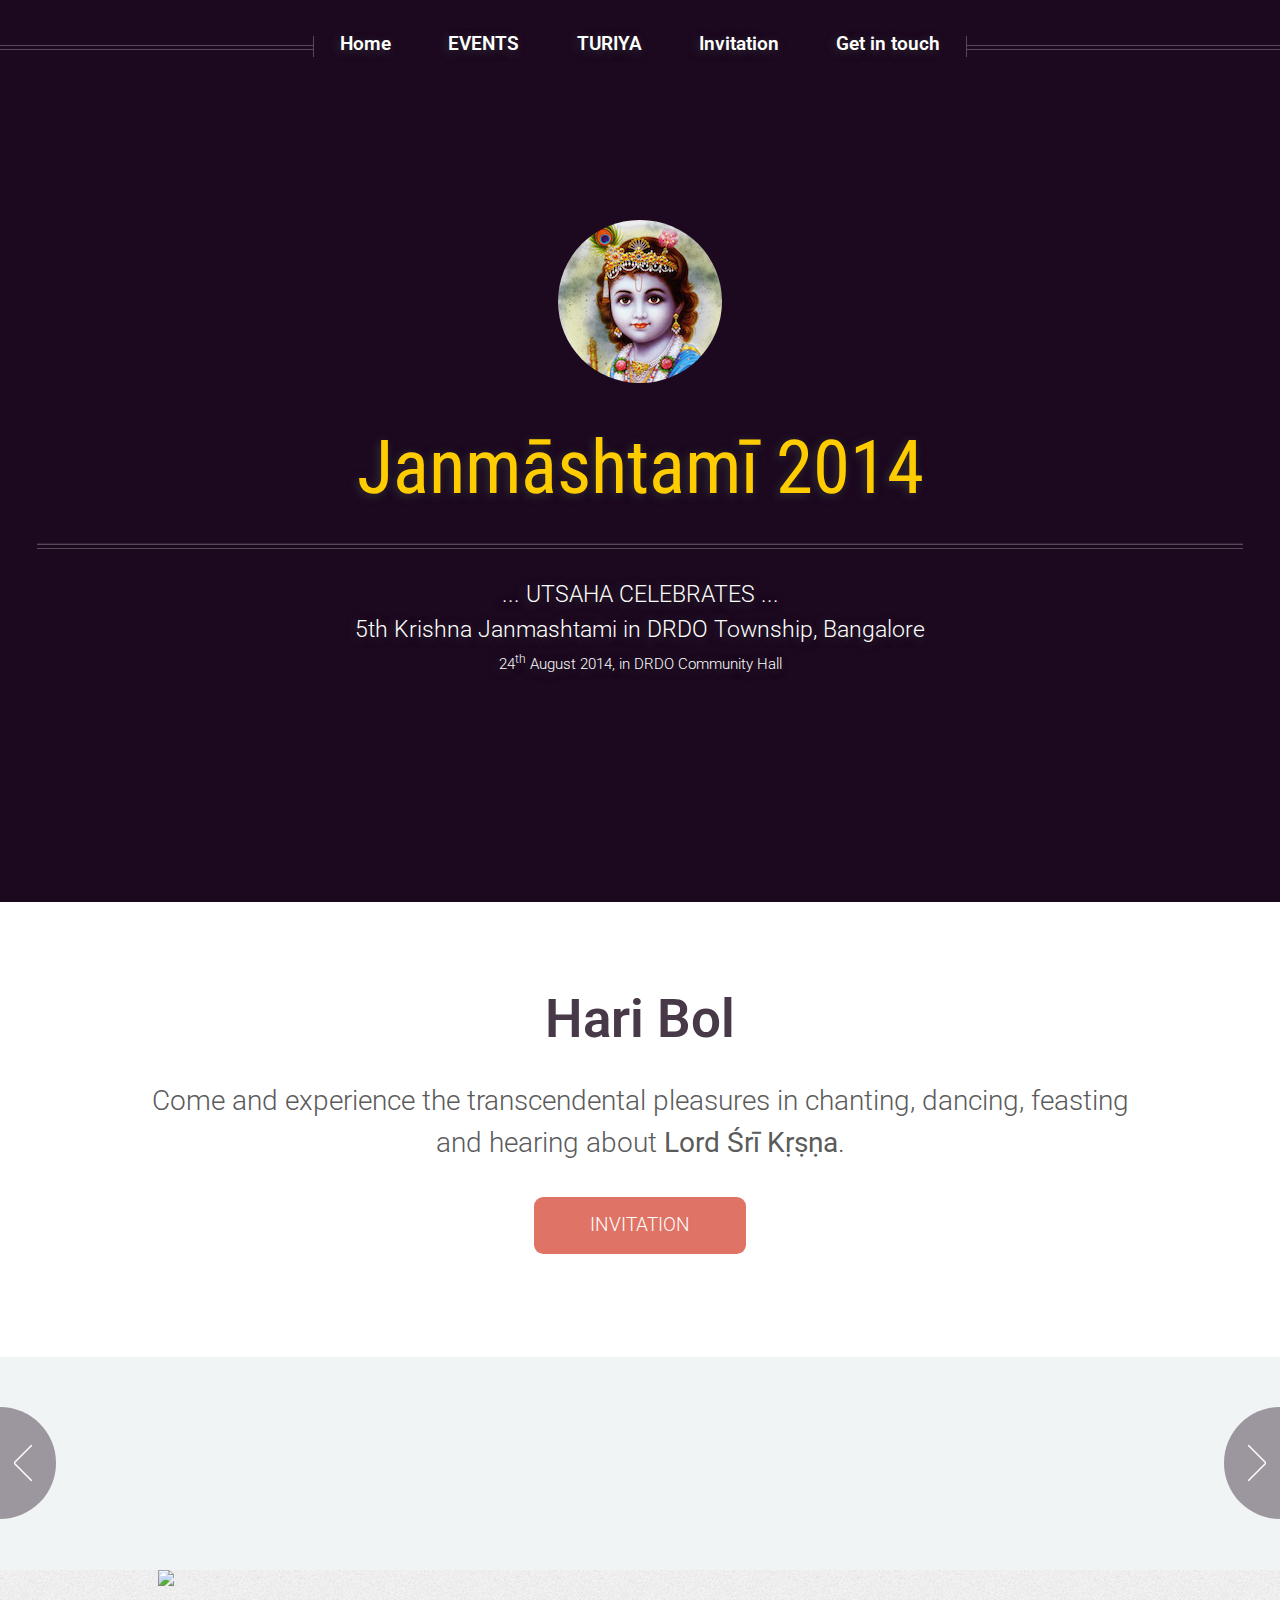
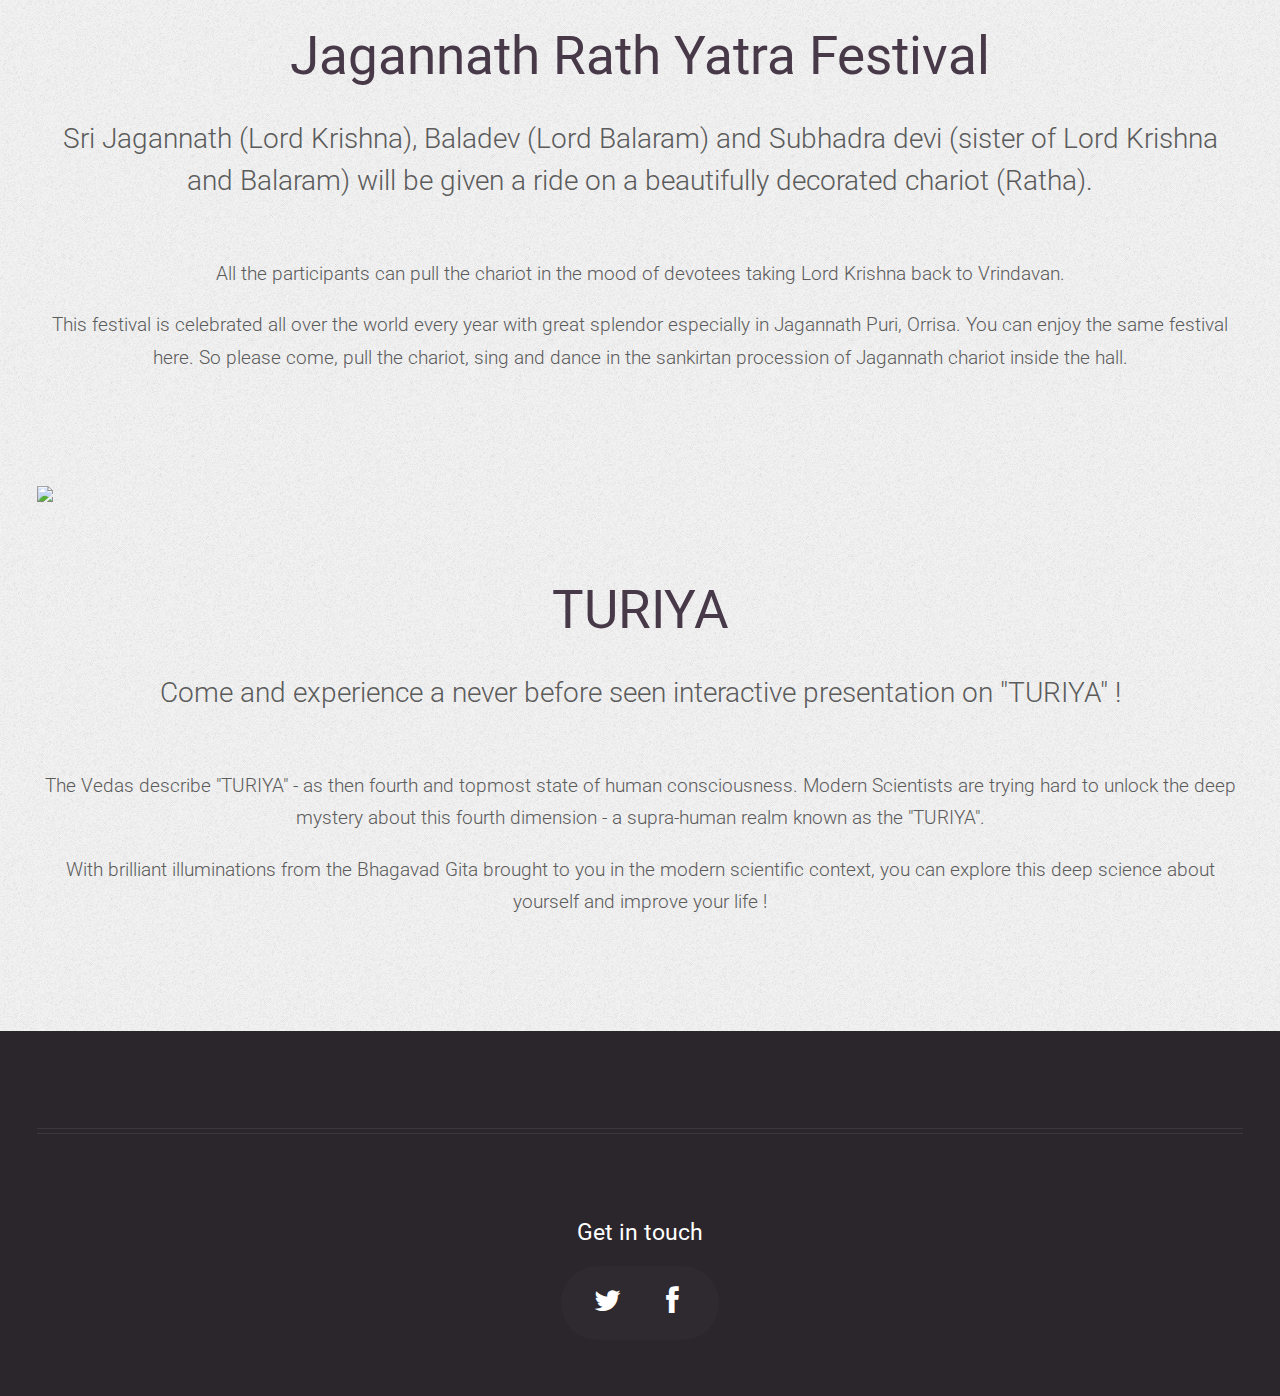
==== commit 06e97592: "HK: Remodified Turiya page" ====
--- a/index.html
+++ b/index.html
@@ -34,12 +34,13 @@
             </header>
             <footer>
               <h1>
-                <a href="javascript:;" id="logo">Janm&#257;&#7779;&#7789;am&#299; 2014</a>
-                <!-- <a href="javascript:;" id="logo">JANM&#256;&#7778;&#7788;AM&#298; &#2408;&#2406;&#2407;&#2410;</a> -->
+                <a href="javascript:;" id="logo">Janm&#257;shtam&#299; 2014</a>
+                <!-- <a href="javascript:;" id="logo">Janm&#257;&#7779;&#7789;am&#299; 2014</a> -->
               </h1>
               <hr/>
-              <span class="byline caps">A <span class="highlight">DRDO Utsaha</span> Celebration</span>
-              <span class="byline ">24<sup>th</sup> August 2014, in DRDO Community Hall </span>
+              <span class="byline caps"><span class="animated">... Utsaha Celebrates ...</span></span>
+              <span class="byline">5th Krishna Janmashtami in DRDO Township, Bangalore</span>
+              <span class="byline-small">24<sup>th</sup> August 2014, in DRDO Community Hall </span>
               <br/>
             </footer>
           </div>
@@ -52,7 +53,7 @@
                 <span class="animated flash">EVENTS</span>
                 <ul>
                   <li><a href="#rath-yatra" class="scrolly">Rath Yatra</a></li>
-                  <li><a href="#turiya" class="scrolly">TURIYA</a></li>
+                  <li><a href="turiya">TURIYA</a></li>
                   <li><a href="javascript:;">Online Essay writing</a></li>
                   <li><a href="javascript:;">Online Quiz</a></li>
                   <li><a href="javascript:;">Weekly BG Class</a></li>
--- a/css/style.css
+++ b/css/style.css
@@ -3,576 +3,576 @@
 @font-face{font-family:'FontAwesome';src:url('font/fontawesome-webfont.eot?v=4.0.1');src:url('font/fontawesome-webfont.eot?#iefix&v=4.0.1') format('embedded-opentype'),url('font/fontawesome-webfont.woff?v=4.0.1') format('woff'),url('font/fontawesome-webfont.ttf?v=4.0.1') format('truetype'),url('font/fontawesome-webfont.svg?v=4.0.1#fontawesomeregular') format('svg');font-weight:normal;font-style:normal}
 
 /*
-	Helios 1.5 by HTML5 UP
-	html5up.net | @n33co
-	Free for personal and commercial use under the CCA 3.0 license (html5up.net/license)
+  Helios 1.5 by HTML5 UP
+  html5up.net | @n33co
+  Free for personal and commercial use under the CCA 3.0 license (html5up.net/license)
 */
 
 /*********************************************************************************/
 /* Basic                                                                         */
 /*********************************************************************************/
 
-	body.paused *
-	{
-		-moz-transition: none;
-		-webkit-transition: none;
-		-o-transition: none;
-		-ms-transition: none;
-		transition: none;
-	}
-
-	body
-	{
-		background: #f0f4f4;
-		color: #5b5b5b;
-		font-family: 'Roboto', sans-serif;
-		font-weight: 300;
-	}
-
-	body,input,textarea,select
-	{
-		font-size: 15pt;
-		line-height: 1.85em;
-	}
-
-	h1,h2,h3,h4,h5,h6
-	{
-		font-weight: 400;
-		color: #483949;
-		line-height: 1.25em;
-	}
-
-		h1 a, h2 a, h3 a, h4 a, h5 a, h6 a
-		{
-			color: inherit;
-			text-decoration: none;
-			border-bottom-color: transparent;
-		}
-
-		h1 strong, h2 strong, h3 strong, h4 strong, h5 strong, h6 strong
-		{
-			font-weight: 600;
-		}
-
-	h2
-	{
-		font-size: 2.85em;
-	}
-
-	h3
-	{
-		font-size: 1.25em;
-	}
-
-	h4
-	{
-		font-size: 1em;
-		margin: 0 0 0.25em 0;
-	}
-
-	.byline
-	{
-		display: block;
-		font-size: 1.5em;
-		margin-top: 1em;
-		line-height: 1.5em;
-	}
-
-	strong, b
-	{
-		font-weight: 400;
-		color: #483949;
-	}
-
-	em, i
-	{
-		font-style: italic;
-	}
-
-	a
-	{
-		color: inherit;
-		border-bottom: solid 1px rgba(128,128,128,0.15);
-		text-decoration: none;
-		-moz-transition: background-color 0.35s ease-in-out, color 0.35s ease-in-out, border-bottom-color 0.35s ease-in-out;
-		-webkit-transition: background-color 0.35s ease-in-out, color 0.35s ease-in-out, border-bottom-color 0.35s ease-in-out;
-		-o-transition: background-color 0.35s ease-in-out, color 0.35s ease-in-out, border-bottom-color 0.35s ease-in-out;
-		-ms-transition: background-color 0.35s ease-in-out, color 0.35s ease-in-out, border-bottom-color 0.35s ease-in-out;
-		transition: background-color 0.35s ease-in-out, color 0.35s ease-in-out, border-bottom-color 0.35s ease-in-out;
-	}
-
-		a:hover
-		{
-			color: #ef8376;
-			border-bottom-color: transparent;
-		}
-
-	sub
-	{
-		position: relative;
-		top: 0.5em;
-		font-size: 0.8em;
-	}
-
-	sup
-	{
-		position: relative;
-		top: -0.5em;
-		font-size: 0.8em;
-	}
-
-	blockquote
-	{
-		border-left: solid 0.5em #ddd;
-		padding: 1em 0 1em 2em;
-		font-style: italic;
-	}
-
-	p, ul, ol, dl, table
-	{
-		margin-bottom: 1em;
-	}
-
-	p
-	{
-		text-align: justify;
-	}
-
-	br.clear
-	{
-		clear: both;
-	}
-
-	header
-	{
-		margin: 0 0 1em 0;
-	}
-
-		header .byline
-		{
-			margin-bottom: 2em;
-		}
-
-	footer
-	{
-		margin: 2.5em 0 0 0;
-	}
-
-	hr
-	{
-		position: relative;
-		display: block;
-		border: 0;
-		top: 4.5em;
-		margin-bottom: 9em;
-
-		height: 6px;
-		border-top: solid 1px rgba(128,128,128,0.2);
-		border-bottom: solid 1px rgba(128,128,128,0.2);
-	}
-
-		hr:before,
-		hr:after
-		{
-			content: '';
-			position: absolute;
-			top: -8px;
-			display: block;
-			width: 1px;
-			height: 21px;
-			background: rgba(128,128,128,0.2);
-		}
-
-		hr:before
-		{
-			left: -1px;
-		}
-
-		hr:after
-		{
-			right: -1px;
-		}
-
-	.timestamp
-	{
-		color: rgba(128,128,128,0.75);
-		font-size: 0.8em;
-	}
-
-	/* Sections/Articles */
-
-		section,
-		article
-		{
-			margin-bottom: 3em;
-		}
-
-		section > :last-child,
-		article > :last-child
-		{
-			margin-bottom: 0;
-		}
-
-		section:last-child,
-		article:last-child
-		{
-			margin-bottom: 0;
-		}
-
-		.row > section,
-		.row > article
-		{
-			margin-bottom: 0;
-		}
-
-		section.special > header,
-		section.special > footer,
-		article.special > header,
-		article.special > footer
-		{
-			text-align: center;
-		}
-
-	/* Images */
-
-		.image
-		{
-			position: relative;
-			display: inline-block;
-			border: 0;
-			outline: 0;
-		}
-
-			/* Uncomment the block below if you want linked images to highlight on hover */
-
-			/*
-			a.image:before
-			{
-				content: '';
-				display: block;
-				position: absolute;
-				left: 0;
-				top: 0;
-				width: 100%;
-				height: 100%;
-				background: #fff;
-				opacity: 0;
-				-moz-transition: opacity 0.35s ease-in-out;
-				-webkit-transition: opacity 0.35s ease-in-out;
-				-o-transition: opacity 0.35s ease-in-out;
-				-ms-transition: opacity 0.35s ease-in-out;
-				transition: opacity 0.35s ease-in-out;
-			}
-
-				a.image:hover:before
-				{
-					opacity: 0.15;
-				}
-			*/
-
-			.image img
-			{
-				display: block;
-				width: 100%;
-			}
-
-			.image.full
-			{
-				display: block;
-				width: 100%;
-			}
-
-			.image.featured
-			{
-				display: block;
-				width: 100%;
-				margin: 0 0 4em 0;
-			}
-
-			.image.left
-			{
-				float: left;
-				margin: 0 2em 2em 0;
-			}
-
-			.image.centered
-			{
-				display: block;
-				margin: 0 0 2em 0;
-			}
-
-				.image.centered img
-				{
-					margin: 0 auto;
-					width: auto;
-				}
-
-	/* Lists */
-
-		ul.style1
-		{
-		}
-
-		ul.actions
-		{
-		}
-
-		ul.divided
-		{
-		}
-
-			ul.divided li
-			{
-				border-top: solid 1px rgba(128,128,128,0.2);
-				padding-top: 1.5em;
-				margin-top: 1.5em;
-			}
-
-			ul.divided li:first-child
-			{
-				border-top: 0;
-				padding-top: 0;
-				margin-top: 0;
-			}
-
-		ul.menu
-		{
-			height: 1em;
-			line-height: 1em;
-		}
-
-			ul.menu li
-			{
-				display: inline-block;
-				border-left: solid 1px rgba(128,128,128,0.2);
-				padding-left: 1.25em;
-				margin-left: 1.25em;
-			}
-
-			ul.menu li:first-child
-			{
-				border-left: 0;
-				padding-left: 0;
-				margin-left: 0;
-			}
-
-		ul.icons
-		{
-			position: relative;
-			background: rgba(128,128,128,0.05);
-			border-radius: 4em;
-			display: inline-block;
-			padding: 0.35em 0.75em 0.35em 0.75em;
-			font-size: 1.25em;
-			cursor: default;
-		}
-
-			ul.icons li
-			{
-				display: inline-block;
-			}
-
-				ul.icons li a
-				{
-					display: inline-block;
-					background: none;
-					width: 2.5em;
-					height: 2.5em;
-					line-height: 2.5em;
-					text-align: center;
-					border-radius: 100%;
-					border: 0;
-					color: inherit;
-				}
-
-					ul.icons li a:hover
-					{
-						color: #ef8376;
-					}
-
-		ol.style1
-		{
-		}
-
-	/* Forms */
-
-		form
-		{
-		}
-
-			form label
-			{
-				display: block;
-			}
-
-			form input.text,
-			form select,
-			form textarea
-			{
-				-webkit-appearance: none;
-				display: block;
-				border: 0;
-				background: #ccc;
-				width: 100%;
-			}
-
-				form input.text:hover,
-				form select:hover,
-				form textarea:hover
-				{
-				}
-
-				form input.text:focus,
-				form select:focus,
-				form textarea:focus
-				{
-				}
-
-				form textarea
-				{
-					min-height: 9em;
-				}
-
-				form .formerize-placeholder
-				{
-					color: #555 !important;
-				}
-
-				form ::-webkit-input-placeholder
-				{
-					color: #555 !important;
-				}
-
-				form :-moz-placeholder
-				{
-					color: #555 !important;
-				}
-
-				form ::-moz-placeholder
-				{
-					color: #555 !important;
-				}
-
-				form :-ms-input-placeholder
-				{
-					color: #555 !important;
-				}
-
-				form ::-moz-focus-inner
-				{
-					border: 0;
-				}
-
-	/* Tables */
-
-		table
-		{
-			width: 100%;
-		}
-
-			table.style1
-			{
-				width: 100%;
-			}
-
-				table.style1 tbody tr:nth-child(2n+2)
-				{
-					background: #f4f4f4;
-				}
-
-				table.style1 td
-				{
-					padding: 0.5em 1em 0.5em 1em;
-				}
-
-				table.style1 th
-				{
-					text-align: left;
-					font-weight: 400;
-					padding: 0.5em 1em 0.5em 1em;
-				}
-
-				table.style1 thead
-				{
-					background: #444;
-					color: #fff;
-				}
-
-				table.style1 tfoot
-				{
-					background: #eee;
-				}
-
-				table.style1 tbody
-				{
-				}
-
-	/* Buttons */
-
-		.button
-		{
-			position: relative;
-			display: inline-block;
-			background: #df7366;
-			color: #fff;
-			text-align: center;
-			border-radius: 0.5em;
-			text-decoration: none;
-			padding: 0.65em 3em 0.65em 3em;
-			border: 0;
-			cursor: pointer;
-			outline: 0;
-		}
-
-			.button:hover
-			{
-				color: #fff;
-				background: #ef8376;
-			}
-
-			.button:active
-			{
-			}
-
-			.button.alt
-			{
-			}
-
-				.button.alt:hover
-				{
-				}
-
-				.button.alt:active
-				{
-				}
-
-			.button.small
-			{
-			}
-
-			.button.big
-			{
-			}
-
-			.button.huge
-			{
-			}
-
-	/* Posts */
-
-		.post
-		{
-		}
-
-			.post.stub
-			{
-				text-align: center;
-			}
-
-				.post.stub header
-				{
-					margin: 0;
-				}
+  body.paused *
+  {
+    -moz-transition: none;
+    -webkit-transition: none;
+    -o-transition: none;
+    -ms-transition: none;
+    transition: none;
+  }
+
+  body
+  {
+    background: #f0f4f4;
+    color: #5b5b5b;
+    font-family: 'Roboto', sans-serif;
+    font-weight: 300;
+  }
+
+  body,input,textarea,select
+  {
+    font-size: 15pt;
+    line-height: 1.85em;
+  }
+
+  h1,h2,h3,h4,h5,h6
+  {
+    font-weight: 400;
+    color: #483949;
+    line-height: 1.25em;
+  }
+
+    h1 a, h2 a, h3 a, h4 a, h5 a, h6 a
+    {
+      color: inherit;
+      text-decoration: none;
+      border-bottom-color: transparent;
+    }
+
+    h1 strong, h2 strong, h3 strong, h4 strong, h5 strong, h6 strong
+    {
+      font-weight: 600;
+    }
+
+  h2
+  {
+    font-size: 2.85em;
+  }
+
+  h3
+  {
+    font-size: 1.25em;
+  }
+
+  h4
+  {
+    font-size: 1em;
+    margin: 0 0 0.25em 0;
+  }
+
+  .byline
+  {
+    display: block;
+    font-size: 1.5em;
+    margin-top: 1em;
+    line-height: 1.5em;
+  }
+
+  strong, b
+  {
+    font-weight: 400;
+    color: #483949;
+  }
+
+  em, i
+  {
+    font-style: italic;
+  }
+
+  a
+  {
+    color: inherit;
+    border-bottom: solid 1px rgba(128,128,128,0.15);
+    text-decoration: none;
+    -moz-transition: background-color 0.35s ease-in-out, color 0.35s ease-in-out, border-bottom-color 0.35s ease-in-out;
+    -webkit-transition: background-color 0.35s ease-in-out, color 0.35s ease-in-out, border-bottom-color 0.35s ease-in-out;
+    -o-transition: background-color 0.35s ease-in-out, color 0.35s ease-in-out, border-bottom-color 0.35s ease-in-out;
+    -ms-transition: background-color 0.35s ease-in-out, color 0.35s ease-in-out, border-bottom-color 0.35s ease-in-out;
+    transition: background-color 0.35s ease-in-out, color 0.35s ease-in-out, border-bottom-color 0.35s ease-in-out;
+  }
+
+    a:hover
+    {
+      color: #ef8376;
+      border-bottom-color: transparent;
+    }
+
+  sub
+  {
+    position: relative;
+    top: 0.5em;
+    font-size: 0.8em;
+  }
+
+  sup
+  {
+    position: relative;
+    top: -0.5em;
+    font-size: 0.8em;
+  }
+
+  blockquote
+  {
+    border-left: solid 0.5em #ddd;
+    padding: 1em 0 1em 2em;
+    font-style: italic;
+  }
+
+  p, ul, ol, dl, table
+  {
+    margin-bottom: 1em;
+  }
+
+  p
+  {
+    text-align: justify;
+  }
+
+  br.clear
+  {
+    clear: both;
+  }
+
+  header
+  {
+    margin: 0 0 1em 0;
+  }
+
+    header .byline
+    {
+      margin-bottom: 2em;
+    }
+
+  footer
+  {
+    margin: 2.5em 0 0 0;
+  }
+
+  hr
+  {
+    position: relative;
+    display: block;
+    border: 0;
+    top: 4.5em;
+    margin-bottom: 9em;
+
+    height: 6px;
+    border-top: solid 1px rgba(128,128,128,0.2);
+    border-bottom: solid 1px rgba(128,128,128,0.2);
+  }
+
+    hr:before,
+    hr:after
+    {
+      content: '';
+      position: absolute;
+      top: -8px;
+      display: block;
+      width: 1px;
+      height: 21px;
+      background: rgba(128,128,128,0.2);
+    }
+
+    hr:before
+    {
+      left: -1px;
+    }
+
+    hr:after
+    {
+      right: -1px;
+    }
+
+  .timestamp
+  {
+    color: rgba(128,128,128,0.75);
+    font-size: 0.8em;
+  }
+
+  /* Sections/Articles */
+
+    section,
+    article
+    {
+      margin-bottom: 3em;
+    }
+
+    section > :last-child,
+    article > :last-child
+    {
+      margin-bottom: 0;
+    }
+
+    section:last-child,
+    article:last-child
+    {
+      margin-bottom: 0;
+    }
+
+    .row > section,
+    .row > article
+    {
+      margin-bottom: 0;
+    }
+
+    section.special > header,
+    section.special > footer,
+    article.special > header,
+    article.special > footer
+    {
+      text-align: center;
+    }
+
+  /* Images */
+
+    .image
+    {
+      position: relative;
+      display: inline-block;
+      border: 0;
+      outline: 0;
+    }
+
+      /* Uncomment the block below if you want linked images to highlight on hover */
+
+      /*
+      a.image:before
+      {
+        content: '';
+        display: block;
+        position: absolute;
+        left: 0;
+        top: 0;
+        width: 100%;
+        height: 100%;
+        background: #fff;
+        opacity: 0;
+        -moz-transition: opacity 0.35s ease-in-out;
+        -webkit-transition: opacity 0.35s ease-in-out;
+        -o-transition: opacity 0.35s ease-in-out;
+        -ms-transition: opacity 0.35s ease-in-out;
+        transition: opacity 0.35s ease-in-out;
+      }
+
+        a.image:hover:before
+        {
+          opacity: 0.15;
+        }
+      */
+
+      .image img
+      {
+        display: block;
+        width: 100%;
+      }
+
+      .image.full
+      {
+        display: block;
+        width: 100%;
+      }
+
+      .image.featured
+      {
+        display: block;
+        width: 100%;
+        margin: 0 0 4em 0;
+      }
+
+      .image.left
+      {
+        float: left;
+        margin: 0 2em 2em 0;
+      }
+
+      .image.centered
+      {
+        display: block;
+        margin: 0 0 2em 0;
+      }
+
+        .image.centered img
+        {
+          margin: 0 auto;
+          width: auto;
+        }
+
+  /* Lists */
+
+    ul.style1
+    {
+    }
+
+    ul.actions
+    {
+    }
+
+    ul.divided
+    {
+    }
+
+      ul.divided li
+      {
+        border-top: solid 1px rgba(128,128,128,0.2);
+        padding-top: 1.5em;
+        margin-top: 1.5em;
+      }
+
+      ul.divided li:first-child
+      {
+        border-top: 0;
+        padding-top: 0;
+        margin-top: 0;
+      }
+
+    ul.menu
+    {
+      height: 1em;
+      line-height: 1em;
+    }
+
+      ul.menu li
+      {
+        display: inline-block;
+        border-left: solid 1px rgba(128,128,128,0.2);
+        padding-left: 1.25em;
+        margin-left: 1.25em;
+      }
+
+      ul.menu li:first-child
+      {
+        border-left: 0;
+        padding-left: 0;
+        margin-left: 0;
+      }
+
+    ul.icons
+    {
+      position: relative;
+      background: rgba(128,128,128,0.05);
+      border-radius: 4em;
+      display: inline-block;
+      padding: 0.35em 0.75em 0.35em 0.75em;
+      font-size: 1.25em;
+      cursor: default;
+    }
+
+      ul.icons li
+      {
+        display: inline-block;
+      }
+
+        ul.icons li a
+        {
+          display: inline-block;
+          background: none;
+          width: 2.5em;
+          height: 2.5em;
+          line-height: 2.5em;
+          text-align: center;
+          border-radius: 100%;
+          border: 0;
+          color: inherit;
+        }
+
+          ul.icons li a:hover
+          {
+            color: #ef8376;
+          }
+
+    ol.style1
+    {
+    }
+
+  /* Forms */
+
+    form
+    {
+    }
+
+      form label
+      {
+        display: block;
+      }
+
+      form input.text,
+      form select,
+      form textarea
+      {
+        -webkit-appearance: none;
+        display: block;
+        border: 0;
+        background: #ccc;
+        width: 100%;
+      }
+
+        form input.text:hover,
+        form select:hover,
+        form textarea:hover
+        {
+        }
+
+        form input.text:focus,
+        form select:focus,
+        form textarea:focus
+        {
+        }
+
+        form textarea
+        {
+          min-height: 9em;
+        }
+
+        form .formerize-placeholder
+        {
+          color: #555 !important;
+        }
+
+        form ::-webkit-input-placeholder
+        {
+          color: #555 !important;
+        }
+
+        form :-moz-placeholder
+        {
+          color: #555 !important;
+        }
+
+        form ::-moz-placeholder
+        {
+          color: #555 !important;
+        }
+
+        form :-ms-input-placeholder
+        {
+          color: #555 !important;
+        }
+
+        form ::-moz-focus-inner
+        {
+          border: 0;
+        }
+
+  /* Tables */
+
+    table
+    {
+      width: 100%;
+    }
+
+      table.style1
+      {
+        width: 100%;
+      }
+
+        table.style1 tbody tr:nth-child(2n+2)
+        {
+          background: #f4f4f4;
+        }
+
+        table.style1 td
+        {
+          padding: 0.5em 1em 0.5em 1em;
+        }
+
+        table.style1 th
+        {
+          text-align: left;
+          font-weight: 400;
+          padding: 0.5em 1em 0.5em 1em;
+        }
+
+        table.style1 thead
+        {
+          background: #444;
+          color: #fff;
+        }
+
+        table.style1 tfoot
+        {
+          background: #eee;
+        }
+
+        table.style1 tbody
+        {
+        }
+
+  /* Buttons */
+
+    .button
+    {
+      position: relative;
+      display: inline-block;
+      background: #df7366;
+      color: #fff;
+      text-align: center;
+      border-radius: 0.5em;
+      text-decoration: none;
+      padding: 0.65em 3em 0.65em 3em;
+      border: 0;
+      cursor: pointer;
+      outline: 0;
+    }
+
+      .button:hover
+      {
+        color: #fff;
+        background: #ef8376;
+      }
+
+      .button:active
+      {
+      }
+
+      .button.alt
+      {
+      }
+
+        .button.alt:hover
+        {
+        }
+
+        .button.alt:active
+        {
+        }
+
+      .button.small
+      {
+      }
+
+      .button.big
+      {
+      }
+
+      .button.huge
+      {
+      }
+
+  /* Posts */
+
+    .post
+    {
+    }
+
+      .post.stub
+      {
+        text-align: center;
+      }
+
+        .post.stub header
+        {
+          margin: 0;
+        }
 
 /*********************************************************************************/
 /* Icons                                                                         */
@@ -580,1001 +580,1002 @@
 /* Licensed under the SIL OFL 1.1 (font), MIT (CSS)                              */
 /*********************************************************************************/
 
-	.fa
-	{
-		text-decoration: none;
-	}
-
-		.fa.solo
-		{
-		}
-
-			.fa.solo span
-			{
-				display: none;
-			}
-
-		.fa.circled
-		{
-			position: relative;
-			display: inline-block;
-			background: #2b252c;
-			color: #fff;
-			border-radius: 100%;
-			width: 3.5em;
-			height: 3.5em;
-			line-height: 3.5em;
-			text-align: center;
-			font-size: 1em;
-		}
-
-			.fa.circled:before
-			{
-				font-size: 2em;
-				line-height: 1.75em;
-			}
-
-			header .fa.circled
-			{
-				margin: 0 0 2em 0;
-			}
-
-		.fa:before
-		{
-			display:inline-block;
-			font-family: FontAwesome;
-			font-size: 1.25em;
-			text-decoration: none;
-			font-style: normal;
-			font-weight: normal;
-			line-height: 1;
-			-webkit-font-smoothing:antialiased;
-			-moz-osx-font-smoothing:grayscale;
-		}
-
-		.fa-lg{font-size:1.3333333333333333em;line-height:.75em;vertical-align:-15%}
-		.fa-2x{font-size:2em}
-		.fa-3x{font-size:3em}
-		.fa-4x{font-size:4em}
-		.fa-5x{font-size:5em}
-		.fa-fw{width:1.2857142857142858em;text-align:center}
-		.fa-ul{padding-left:0;margin-left:2.142857142857143em;list-style-type:none}.fa-ul>li{position:relative}
-		.fa-li{position:absolute;left:-2.142857142857143em;width:2.142857142857143em;top:.14285714285714285em;text-align:center}.fa-li.fa-lg{left:-1.8571428571428572em}
-		.fa-border{padding:.2em .25em .15em;border:solid .08em #eee;border-radius:.1em}
-		.pull-right{float:right}
-		.pull-left{float:left}
-		.fa.pull-left{margin-right:.3em}
-		.fa.pull-right{margin-left:.3em}
-		.fa-spin{-webkit-animation:spin 2s infinite linear;-moz-animation:spin 2s infinite linear;-o-animation:spin 2s infinite linear;animation:spin 2s infinite linear}
-		@-moz-keyframes spin{0%{-moz-transform:rotate(0deg)} 100%{-moz-transform:rotate(359deg)}}@-webkit-keyframes spin{0%{-webkit-transform:rotate(0deg)} 100%{-webkit-transform:rotate(359deg)}}@-o-keyframes spin{0%{-o-transform:rotate(0deg)} 100%{-o-transform:rotate(359deg)}}@-ms-keyframes spin{0%{-ms-transform:rotate(0deg)} 100%{-ms-transform:rotate(359deg)}}@keyframes spin{0%{transform:rotate(0deg)} 100%{transform:rotate(359deg)}}.fa-rotate-90{filter:progid:DXImageTransform.Microsoft.BasicImage(rotation=1);-webkit-transform:rotate(90deg);-moz-transform:rotate(90deg);-ms-transform:rotate(90deg);-o-transform:rotate(90deg);transform:rotate(90deg)}
-		.fa-rotate-180{filter:progid:DXImageTransform.Microsoft.BasicImage(rotation=2);-webkit-transform:rotate(180deg);-moz-transform:rotate(180deg);-ms-transform:rotate(180deg);-o-transform:rotate(180deg);transform:rotate(180deg)}
-		.fa-rotate-270{filter:progid:DXImageTransform.Microsoft.BasicImage(rotation=3);-webkit-transform:rotate(270deg);-moz-transform:rotate(270deg);-ms-transform:rotate(270deg);-o-transform:rotate(270deg);transform:rotate(270deg)}
-		.fa-flip-horizontal{filter:progid:DXImageTransform.Microsoft.BasicImage(rotation=0, mirror=1);-webkit-transform:scale(-1, 1);-moz-transform:scale(-1, 1);-ms-transform:scale(-1, 1);-o-transform:scale(-1, 1);transform:scale(-1, 1)}
-		.fa-flip-vertical{filter:progid:DXImageTransform.Microsoft.BasicImage(rotation=2, mirror=1);-webkit-transform:scale(1, -1);-moz-transform:scale(1, -1);-ms-transform:scale(1, -1);-o-transform:scale(1, -1);transform:scale(1, -1)}
-		.fa-stack{position:relative;display:inline-block;width:2em;height:2em;line-height:2em;vertical-align:middle}
-		.fa-stack-1x,.fa-stack-2x{position:absolute;left:0;width:100%;text-align:center}
-		.fa-stack-1x{line-height:inherit}
-		.fa-stack-2x{font-size:2em}
-		.fa-inverse{color:#fff}
-		.fa-glass:before{content:"\f000"}
-		.fa-music:before{content:"\f001"}
-		.fa-search:before{content:"\f002"}
-		.fa-envelope-o:before{content:"\f003"}
-		.fa-heart:before{content:"\f004"}
-		.fa-star:before{content:"\f005"}
-		.fa-star-o:before{content:"\f006"}
-		.fa-user:before{content:"\f007"}
-		.fa-film:before{content:"\f008"}
-		.fa-th-large:before{content:"\f009"}
-		.fa-th:before{content:"\f00a"}
-		.fa-th-list:before{content:"\f00b"}
-		.fa-check:before{content:"\f00c"}
-		.fa-times:before{content:"\f00d"}
-		.fa-search-plus:before{content:"\f00e"}
-		.fa-search-minus:before{content:"\f010"}
-		.fa-power-off:before{content:"\f011"}
-		.fa-signal:before{content:"\f012"}
-		.fa-gear:before,.fa-cog:before{content:"\f013"}
-		.fa-trash-o:before{content:"\f014"}
-		.fa-home:before{content:"\f015"}
-		.fa-file-o:before{content:"\f016"}
-		.fa-clock-o:before{content:"\f017"}
-		.fa-road:before{content:"\f018"}
-		.fa-download:before{content:"\f019"}
-		.fa-arrow-circle-o-down:before{content:"\f01a"}
-		.fa-arrow-circle-o-up:before{content:"\f01b"}
-		.fa-inbox:before{content:"\f01c"}
-		.fa-play-circle-o:before{content:"\f01d"}
-		.fa-rotate-right:before,.fa-repeat:before{content:"\f01e"}
-		.fa-refresh:before{content:"\f021"}
-		.fa-list-alt:before{content:"\f022"}
-		.fa-lock:before{content:"\f023"}
-		.fa-flag:before{content:"\f024"}
-		.fa-headphones:before{content:"\f025"}
-		.fa-volume-off:before{content:"\f026"}
-		.fa-volume-down:before{content:"\f027"}
-		.fa-volume-up:before{content:"\f028"}
-		.fa-qrcode:before{content:"\f029"}
-		.fa-barcode:before{content:"\f02a"}
-		.fa-tag:before{content:"\f02b"}
-		.fa-tags:before{content:"\f02c"}
-		.fa-book:before{content:"\f02d"}
-		.fa-bookmark:before{content:"\f02e"}
-		.fa-print:before{content:"\f02f"}
-		.fa-camera:before{content:"\f030"}
-		.fa-font:before{content:"\f031"}
-		.fa-bold:before{content:"\f032"}
-		.fa-italic:before{content:"\f033"}
-		.fa-text-height:before{content:"\f034"}
-		.fa-text-width:before{content:"\f035"}
-		.fa-align-left:before{content:"\f036"}
-		.fa-align-center:before{content:"\f037"}
-		.fa-align-right:before{content:"\f038"}
-		.fa-align-justify:before{content:"\f039"}
-		.fa-list:before{content:"\f03a"}
-		.fa-dedent:before,.fa-outdent:before{content:"\f03b"}
-		.fa-indent:before{content:"\f03c"}
-		.fa-video-camera:before{content:"\f03d"}
-		.fa-picture-o:before{content:"\f03e"}
-		.fa-pencil:before{content:"\f040"}
-		.fa-map-marker:before{content:"\f041"}
-		.fa-adjust:before{content:"\f042"}
-		.fa-tint:before{content:"\f043"}
-		.fa-edit:before,.fa-pencil-square-o:before{content:"\f044"}
-		.fa-share-square-o:before{content:"\f045"}
-		.fa-check-square-o:before{content:"\f046"}
-		.fa-move:before{content:"\f047"}
-		.fa-step-backward:before{content:"\f048"}
-		.fa-fast-backward:before{content:"\f049"}
-		.fa-backward:before{content:"\f04a"}
-		.fa-play:before{content:"\f04b"}
-		.fa-pause:before{content:"\f04c"}
-		.fa-stop:before{content:"\f04d"}
-		.fa-forward:before{content:"\f04e"}
-		.fa-fast-forward:before{content:"\f050"}
-		.fa-step-forward:before{content:"\f051"}
-		.fa-eject:before{content:"\f052"}
-		.fa-chevron-left:before{content:"\f053"}
-		.fa-chevron-right:before{content:"\f054"}
-		.fa-plus-circle:before{content:"\f055"}
-		.fa-minus-circle:before{content:"\f056"}
-		.fa-times-circle:before{content:"\f057"}
-		.fa-check-circle:before{content:"\f058"}
-		.fa-question-circle:before{content:"\f059"}
-		.fa-info-circle:before{content:"\f05a"}
-		.fa-crosshairs:before{content:"\f05b"}
-		.fa-times-circle-o:before{content:"\f05c"}
-		.fa-check-circle-o:before{content:"\f05d"}
-		.fa-ban:before{content:"\f05e"}
-		.fa-arrow-left:before{content:"\f060"}
-		.fa-arrow-right:before{content:"\f061"}
-		.fa-arrow-up:before{content:"\f062"}
-		.fa-arrow-down:before{content:"\f063"}
-		.fa-mail-forward:before,.fa-share:before{content:"\f064"}
-		.fa-resize-full:before{content:"\f065"}
-		.fa-resize-small:before{content:"\f066"}
-		.fa-plus:before{content:"\f067"}
-		.fa-minus:before{content:"\f068"}
-		.fa-asterisk:before{content:"\f069"}
-		.fa-exclamation-circle:before{content:"\f06a"}
-		.fa-gift:before{content:"\f06b"}
-		.fa-leaf:before{content:"\f06c"}
-		.fa-fire:before{content:"\f06d"}
-		.fa-eye:before{content:"\f06e"}
-		.fa-eye-slash:before{content:"\f070"}
-		.fa-warning:before,.fa-exclamation-triangle:before{content:"\f071"}
-		.fa-plane:before{content:"\f072"}
-		.fa-calendar:before{content:"\f073"}
-		.fa-random:before{content:"\f074"}
-		.fa-comment:before{content:"\f075"}
-		.fa-magnet:before{content:"\f076"}
-		.fa-chevron-up:before{content:"\f077"}
-		.fa-chevron-down:before{content:"\f078"}
-		.fa-retweet:before{content:"\f079"}
-		.fa-shopping-cart:before{content:"\f07a"}
-		.fa-folder:before{content:"\f07b"}
-		.fa-folder-open:before{content:"\f07c"}
-		.fa-resize-vertical:before{content:"\f07d"}
-		.fa-resize-horizontal:before{content:"\f07e"}
-		.fa-bar-chart-o:before{content:"\f080"}
-		.fa-twitter-square:before{content:"\f081"}
-		.fa-facebook-square:before{content:"\f082"}
-		.fa-camera-retro:before{content:"\f083"}
-		.fa-key:before{content:"\f084"}
-		.fa-gears:before,.fa-cogs:before{content:"\f085"}
-		.fa-comments:before{content:"\f086"}
-		.fa-thumbs-o-up:before{content:"\f087"}
-		.fa-thumbs-o-down:before{content:"\f088"}
-		.fa-star-half:before{content:"\f089"}
-		.fa-heart-o:before{content:"\f08a"}
-		.fa-sign-out:before{content:"\f08b"}
-		.fa-linkedin-square:before{content:"\f08c"}
-		.fa-thumb-tack:before{content:"\f08d"}
-		.fa-external-link:before{content:"\f08e"}
-		.fa-sign-in:before{content:"\f090"}
-		.fa-trophy:before{content:"\f091"}
-		.fa-github-square:before{content:"\f092"}
-		.fa-upload:before{content:"\f093"}
-		.fa-lemon-o:before{content:"\f094"}
-		.fa-phone:before{content:"\f095"}
-		.fa-square-o:before{content:"\f096"}
-		.fa-bookmark-o:before{content:"\f097"}
-		.fa-phone-square:before{content:"\f098"}
-		.fa-twitter:before{content:"\f099"}
-		.fa-facebook:before{content:"\f09a"}
-		.fa-github:before{content:"\f09b"}
-		.fa-unlock:before{content:"\f09c"}
-		.fa-credit-card:before{content:"\f09d"}
-		.fa-rss:before{content:"\f09e"}
-		.fa-hdd-o:before{content:"\f0a0"}
-		.fa-bullhorn:before{content:"\f0a1"}
-		.fa-bell:before{content:"\f0f3"}
-		.fa-certificate:before{content:"\f0a3"}
-		.fa-hand-o-right:before{content:"\f0a4"}
-		.fa-hand-o-left:before{content:"\f0a5"}
-		.fa-hand-o-up:before{content:"\f0a6"}
-		.fa-hand-o-down:before{content:"\f0a7"}
-		.fa-arrow-circle-left:before{content:"\f0a8"}
-		.fa-arrow-circle-right:before{content:"\f0a9"}
-		.fa-arrow-circle-up:before{content:"\f0aa"}
-		.fa-arrow-circle-down:before{content:"\f0ab"}
-		.fa-globe:before{content:"\f0ac"}
-		.fa-wrench:before{content:"\f0ad"}
-		.fa-tasks:before{content:"\f0ae"}
-		.fa-filter:before{content:"\f0b0"}
-		.fa-briefcase:before{content:"\f0b1"}
-		.fa-fullscreen:before{content:"\f0b2"}
-		.fa-group:before{content:"\f0c0"}
-		.fa-chain:before,.fa-link:before{content:"\f0c1"}
-		.fa-cloud:before{content:"\f0c2"}
-		.fa-flask:before{content:"\f0c3"}
-		.fa-cut:before,.fa-scissors:before{content:"\f0c4"}
-		.fa-copy:before,.fa-files-o:before{content:"\f0c5"}
-		.fa-paperclip:before{content:"\f0c6"}
-		.fa-save:before,.fa-floppy-o:before{content:"\f0c7"}
-		.fa-square:before{content:"\f0c8"}
-		.fa-reorder:before{content:"\f0c9"}
-		.fa-list-ul:before{content:"\f0ca"}
-		.fa-list-ol:before{content:"\f0cb"}
-		.fa-strikethrough:before{content:"\f0cc"}
-		.fa-underline:before{content:"\f0cd"}
-		.fa-table:before{content:"\f0ce"}
-		.fa-magic:before{content:"\f0d0"}
-		.fa-truck:before{content:"\f0d1"}
-		.fa-pinterest:before{content:"\f0d2"}
-		.fa-pinterest-square:before{content:"\f0d3"}
-		.fa-google-plus-square:before{content:"\f0d4"}
-		.fa-google-plus:before{content:"\f0d5"}
-		.fa-money:before{content:"\f0d6"}
-		.fa-caret-down:before{content:"\f0d7"}
-		.fa-caret-up:before{content:"\f0d8"}
-		.fa-caret-left:before{content:"\f0d9"}
-		.fa-caret-right:before{content:"\f0da"}
-		.fa-columns:before{content:"\f0db"}
-		.fa-unsorted:before,.fa-sort:before{content:"\f0dc"}
-		.fa-sort-down:before,.fa-sort-asc:before{content:"\f0dd"}
-		.fa-sort-up:before,.fa-sort-desc:before{content:"\f0de"}
-		.fa-envelope:before{content:"\f0e0"}
-		.fa-linkedin:before{content:"\f0e1"}
-		.fa-rotate-left:before,.fa-undo:before{content:"\f0e2"}
-		.fa-legal:before,.fa-gavel:before{content:"\f0e3"}
-		.fa-dashboard:before,.fa-tachometer:before{content:"\f0e4"}
-		.fa-comment-o:before{content:"\f0e5"}
-		.fa-comments-o:before{content:"\f0e6"}
-		.fa-flash:before,.fa-bolt:before{content:"\f0e7"}
-		.fa-sitemap:before{content:"\f0e8"}
-		.fa-umbrella:before{content:"\f0e9"}
-		.fa-paste:before,.fa-clipboard:before{content:"\f0ea"}
-		.fa-lightbulb-o:before{content:"\f0eb"}
-		.fa-exchange:before{content:"\f0ec"}
-		.fa-cloud-download:before{content:"\f0ed"}
-		.fa-cloud-upload:before{content:"\f0ee"}
-		.fa-user-md:before{content:"\f0f0"}
-		.fa-stethoscope:before{content:"\f0f1"}
-		.fa-suitcase:before{content:"\f0f2"}
-		.fa-bell-o:before{content:"\f0a2"}
-		.fa-coffee:before{content:"\f0f4"}
-		.fa-cutlery:before{content:"\f0f5"}
-		.fa-file-text-o:before{content:"\f0f6"}
-		.fa-building:before{content:"\f0f7"}
-		.fa-hospital:before{content:"\f0f8"}
-		.fa-ambulance:before{content:"\f0f9"}
-		.fa-medkit:before{content:"\f0fa"}
-		.fa-fighter-jet:before{content:"\f0fb"}
-		.fa-beer:before{content:"\f0fc"}
-		.fa-h-square:before{content:"\f0fd"}
-		.fa-plus-square:before{content:"\f0fe"}
-		.fa-angle-double-left:before{content:"\f100"}
-		.fa-angle-double-right:before{content:"\f101"}
-		.fa-angle-double-up:before{content:"\f102"}
-		.fa-angle-double-down:before{content:"\f103"}
-		.fa-angle-left:before{content:"\f104"}
-		.fa-angle-right:before{content:"\f105"}
-		.fa-angle-up:before{content:"\f106"}
-		.fa-angle-down:before{content:"\f107"}
-		.fa-desktop:before{content:"\f108"}
-		.fa-laptop:before{content:"\f109"}
-		.fa-tablet:before{content:"\f10a"}
-		.fa-mobile-phone:before,.fa-mobile:before{content:"\f10b"}
-		.fa-circle-o:before{content:"\f10c"}
-		.fa-quote-left:before{content:"\f10d"}
-		.fa-quote-right:before{content:"\f10e"}
-		.fa-spinner:before{content:"\f110"}
-		.fa-circle:before{content:"\f111"}
-		.fa-mail-reply:before,.fa-reply:before{content:"\f112"}
-		.fa-github-alt:before{content:"\f113"}
-		.fa-folder-o:before{content:"\f114"}
-		.fa-folder-open-o:before{content:"\f115"}
-		.fa-expand-o:before{content:"\f116"}
-		.fa-collapse-o:before{content:"\f117"}
-		.fa-smile-o:before{content:"\f118"}
-		.fa-frown-o:before{content:"\f119"}
-		.fa-meh-o:before{content:"\f11a"}
-		.fa-gamepad:before{content:"\f11b"}
-		.fa-keyboard-o:before{content:"\f11c"}
-		.fa-flag-o:before{content:"\f11d"}
-		.fa-flag-checkered:before{content:"\f11e"}
-		.fa-terminal:before{content:"\f120"}
-		.fa-code:before{content:"\f121"}
-		.fa-reply-all:before{content:"\f122"}
-		.fa-mail-reply-all:before{content:"\f122"}
-		.fa-star-half-empty:before,.fa-star-half-full:before,.fa-star-half-o:before{content:"\f123"}
-		.fa-location-arrow:before{content:"\f124"}
-		.fa-crop:before{content:"\f125"}
-		.fa-code-fork:before{content:"\f126"}
-		.fa-unlink:before,.fa-chain-broken:before{content:"\f127"}
-		.fa-question:before{content:"\f128"}
-		.fa-info:before{content:"\f129"}
-		.fa-exclamation:before{content:"\f12a"}
-		.fa-superscript:before{content:"\f12b"}
-		.fa-subscript:before{content:"\f12c"}
-		.fa-eraser:before{content:"\f12d"}
-		.fa-puzzle-piece:before{content:"\f12e"}
-		.fa-microphone:before{content:"\f130"}
-		.fa-microphone-slash:before{content:"\f131"}
-		.fa-shield:before{content:"\f132"}
-		.fa-calendar-o:before{content:"\f133"}
-		.fa-fire-extinguisher:before{content:"\f134"}
-		.fa-rocket:before{content:"\f135"}
-		.fa-maxcdn:before{content:"\f136"}
-		.fa-chevron-circle-left:before{content:"\f137"}
-		.fa-chevron-circle-right:before{content:"\f138"}
-		.fa-chevron-circle-up:before{content:"\f139"}
-		.fa-chevron-circle-down:before{content:"\f13a"}
-		.fa-html5:before{content:"\f13b"}
-		.fa-css3:before{content:"\f13c"}
-		.fa-anchor:before{content:"\f13d"}
-		.fa-unlock-o:before{content:"\f13e"}
-		.fa-bullseye:before{content:"\f140"}
-		.fa-ellipsis-horizontal:before{content:"\f141"}
-		.fa-ellipsis-vertical:before{content:"\f142"}
-		.fa-rss-square:before{content:"\f143"}
-		.fa-play-circle:before{content:"\f144"}
-		.fa-ticket:before{content:"\f145"}
-		.fa-minus-square:before{content:"\f146"}
-		.fa-minus-square-o:before{content:"\f147"}
-		.fa-level-up:before{content:"\f148"}
-		.fa-level-down:before{content:"\f149"}
-		.fa-check-square:before{content:"\f14a"}
-		.fa-pencil-square:before{content:"\f14b"}
-		.fa-external-link-square:before{content:"\f14c"}
-		.fa-share-square:before{content:"\f14d"}
-		.fa-compass:before{content:"\f14e"}
-		.fa-toggle-down:before,.fa-caret-square-o-down:before{content:"\f150"}
-		.fa-toggle-up:before,.fa-caret-square-o-up:before{content:"\f151"}
-		.fa-toggle-right:before,.fa-caret-square-o-right:before{content:"\f152"}
-		.fa-euro:before,.fa-eur:before{content:"\f153"}
-		.fa-gbp:before{content:"\f154"}
-		.fa-dollar:before,.fa-usd:before{content:"\f155"}
-		.fa-rupee:before,.fa-inr:before{content:"\f156"}
-		.fa-cny:before,.fa-rmb:before,.fa-yen:before,.fa-jpy:before{content:"\f157"}
-		.fa-ruble:before,.fa-rouble:before,.fa-rub:before{content:"\f158"}
-		.fa-won:before,.fa-krw:before{content:"\f159"}
-		.fa-bitcoin:before,.fa-btc:before{content:"\f15a"}
-		.fa-file:before{content:"\f15b"}
-		.fa-file-text:before{content:"\f15c"}
-		.fa-sort-alpha-asc:before{content:"\f15d"}
-		.fa-sort-alpha-desc:before{content:"\f15e"}
-		.fa-sort-amount-asc:before{content:"\f160"}
-		.fa-sort-amount-desc:before{content:"\f161"}
-		.fa-sort-numeric-asc:before{content:"\f162"}
-		.fa-sort-numeric-desc:before{content:"\f163"}
-		.fa-thumbs-up:before{content:"\f164"}
-		.fa-thumbs-down:before{content:"\f165"}
-		.fa-youtube-square:before{content:"\f166"}
-		.fa-youtube:before{content:"\f167"}
-		.fa-xing:before{content:"\f168"}
-		.fa-xing-square:before{content:"\f169"}
-		.fa-youtube-play:before{content:"\f16a"}
-		.fa-dropbox:before{content:"\f16b"}
-		.fa-stack-overflow:before{content:"\f16c"}
-		.fa-instagram:before{content:"\f16d"}
-		.fa-flickr:before{content:"\f16e"}
-		.fa-adn:before{content:"\f170"}
-		.fa-bitbucket:before{content:"\f171"}
-		.fa-bitbucket-square:before{content:"\f172"}
-		.fa-tumblr:before{content:"\f173"}
-		.fa-tumblr-square:before{content:"\f174"}
-		.fa-long-arrow-down:before{content:"\f175"}
-		.fa-long-arrow-up:before{content:"\f176"}
-		.fa-long-arrow-left:before{content:"\f177"}
-		.fa-long-arrow-right:before{content:"\f178"}
-		.fa-apple:before{content:"\f179"}
-		.fa-windows:before{content:"\f17a"}
-		.fa-android:before{content:"\f17b"}
-		.fa-linux:before{content:"\f17c"}
-		.fa-dribbble:before{content:"\f17d"}
-		.fa-skype:before{content:"\f17e"}
-		.fa-foursquare:before{content:"\f180"}
-		.fa-trello:before{content:"\f181"}
-		.fa-female:before{content:"\f182"}
-		.fa-male:before{content:"\f183"}
-		.fa-gittip:before{content:"\f184"}
-		.fa-sun-o:before{content:"\f185"}
-		.fa-moon-o:before{content:"\f186"}
-		.fa-archive:before{content:"\f187"}
-		.fa-bug:before{content:"\f188"}
-		.fa-vk:before{content:"\f189"}
-		.fa-weibo:before{content:"\f18a"}
-		.fa-renren:before{content:"\f18b"}
-		.fa-pagelines:before{content:"\f18c"}
-		.fa-stack-exchange:before{content:"\f18d"}
-		.fa-arrow-circle-o-right:before{content:"\f18e"}
-		.fa-arrow-circle-o-left:before{content:"\f190"}
-		.fa-toggle-left:before,.fa-caret-square-o-left:before{content:"\f191"}
-		.fa-dot-circle-o:before{content:"\f192"}
-		.fa-wheelchair:before{content:"\f193"}
-		.fa-vimeo-square:before{content:"\f194"}
-		.fa-turkish-lira:before,.fa-try:before{content:"\f195"}
+  .fa
+  {
+    text-decoration: none;
+  }
+
+    .fa.solo
+    {
+    }
+
+      .fa.solo span
+      {
+        display: none;
+      }
+
+    .fa.circled
+    {
+      position: relative;
+      display: inline-block;
+      background: #2b252c;
+      color: #fff;
+      border-radius: 100%;
+      width: 3.5em;
+      height: 3.5em;
+      line-height: 3.5em;
+      text-align: center;
+      font-size: 1em;
+    }
+
+      .fa.circled:before
+      {
+        font-size: 2em;
+        line-height: 1.75em;
+      }
+
+      header .fa.circled
+      {
+        margin: 0 0 2em 0;
+      }
+
+    .fa:before
+    {
+      display:inline-block;
+      font-family: FontAwesome;
+      font-size: 1.25em;
+      text-decoration: none;
+      font-style: normal;
+      font-weight: normal;
+      line-height: 1;
+      -webkit-font-smoothing:antialiased;
+      -moz-osx-font-smoothing:grayscale;
+    }
+
+    .fa-lg{font-size:1.3333333333333333em;line-height:.75em;vertical-align:-15%}
+    .fa-2x{font-size:2em}
+    .fa-3x{font-size:3em}
+    .fa-4x{font-size:4em}
+    .fa-5x{font-size:5em}
+    .fa-fw{width:1.2857142857142858em;text-align:center}
+    .fa-ul{padding-left:0;margin-left:2.142857142857143em;list-style-type:none}.fa-ul>li{position:relative}
+    .fa-li{position:absolute;left:-2.142857142857143em;width:2.142857142857143em;top:.14285714285714285em;text-align:center}.fa-li.fa-lg{left:-1.8571428571428572em}
+    .fa-border{padding:.2em .25em .15em;border:solid .08em #eee;border-radius:.1em}
+    .pull-right{float:right}
+    .pull-left{float:left}
+    .fa.pull-left{margin-right:.3em}
+    .fa.pull-right{margin-left:.3em}
+    .fa-spin{-webkit-animation:spin 2s infinite linear;-moz-animation:spin 2s infinite linear;-o-animation:spin 2s infinite linear;animation:spin 2s infinite linear}
+    @-moz-keyframes spin{0%{-moz-transform:rotate(0deg)} 100%{-moz-transform:rotate(359deg)}}@-webkit-keyframes spin{0%{-webkit-transform:rotate(0deg)} 100%{-webkit-transform:rotate(359deg)}}@-o-keyframes spin{0%{-o-transform:rotate(0deg)} 100%{-o-transform:rotate(359deg)}}@-ms-keyframes spin{0%{-ms-transform:rotate(0deg)} 100%{-ms-transform:rotate(359deg)}}@keyframes spin{0%{transform:rotate(0deg)} 100%{transform:rotate(359deg)}}.fa-rotate-90{filter:progid:DXImageTransform.Microsoft.BasicImage(rotation=1);-webkit-transform:rotate(90deg);-moz-transform:rotate(90deg);-ms-transform:rotate(90deg);-o-transform:rotate(90deg);transform:rotate(90deg)}
+    .fa-rotate-180{filter:progid:DXImageTransform.Microsoft.BasicImage(rotation=2);-webkit-transform:rotate(180deg);-moz-transform:rotate(180deg);-ms-transform:rotate(180deg);-o-transform:rotate(180deg);transform:rotate(180deg)}
+    .fa-rotate-270{filter:progid:DXImageTransform.Microsoft.BasicImage(rotation=3);-webkit-transform:rotate(270deg);-moz-transform:rotate(270deg);-ms-transform:rotate(270deg);-o-transform:rotate(270deg);transform:rotate(270deg)}
+    .fa-flip-horizontal{filter:progid:DXImageTransform.Microsoft.BasicImage(rotation=0, mirror=1);-webkit-transform:scale(-1, 1);-moz-transform:scale(-1, 1);-ms-transform:scale(-1, 1);-o-transform:scale(-1, 1);transform:scale(-1, 1)}
+    .fa-flip-vertical{filter:progid:DXImageTransform.Microsoft.BasicImage(rotation=2, mirror=1);-webkit-transform:scale(1, -1);-moz-transform:scale(1, -1);-ms-transform:scale(1, -1);-o-transform:scale(1, -1);transform:scale(1, -1)}
+    .fa-stack{position:relative;display:inline-block;width:2em;height:2em;line-height:2em;vertical-align:middle}
+    .fa-stack-1x,.fa-stack-2x{position:absolute;left:0;width:100%;text-align:center}
+    .fa-stack-1x{line-height:inherit}
+    .fa-stack-2x{font-size:2em}
+    .fa-inverse{color:#fff}
+    .fa-glass:before{content:"\f000"}
+    .fa-music:before{content:"\f001"}
+    .fa-search:before{content:"\f002"}
+    .fa-envelope-o:before{content:"\f003"}
+    .fa-heart:before{content:"\f004"}
+    .fa-star:before{content:"\f005"}
+    .fa-star-o:before{content:"\f006"}
+    .fa-user:before{content:"\f007"}
+    .fa-film:before{content:"\f008"}
+    .fa-th-large:before{content:"\f009"}
+    .fa-th:before{content:"\f00a"}
+    .fa-th-list:before{content:"\f00b"}
+    .fa-check:before{content:"\f00c"}
+    .fa-times:before{content:"\f00d"}
+    .fa-search-plus:before{content:"\f00e"}
+    .fa-search-minus:before{content:"\f010"}
+    .fa-power-off:before{content:"\f011"}
+    .fa-signal:before{content:"\f012"}
+    .fa-gear:before,.fa-cog:before{content:"\f013"}
+    .fa-trash-o:before{content:"\f014"}
+    .fa-home:before{content:"\f015"}
+    .fa-file-o:before{content:"\f016"}
+    .fa-clock-o:before{content:"\f017"}
+    .fa-road:before{content:"\f018"}
+    .fa-download:before{content:"\f019"}
+    .fa-arrow-circle-o-down:before{content:"\f01a"}
+    .fa-arrow-circle-o-up:before{content:"\f01b"}
+    .fa-inbox:before{content:"\f01c"}
+    .fa-play-circle-o:before{content:"\f01d"}
+    .fa-rotate-right:before,.fa-repeat:before{content:"\f01e"}
+    .fa-refresh:before{content:"\f021"}
+    .fa-list-alt:before{content:"\f022"}
+    .fa-lock:before{content:"\f023"}
+    .fa-flag:before{content:"\f024"}
+    .fa-headphones:before{content:"\f025"}
+    .fa-volume-off:before{content:"\f026"}
+    .fa-volume-down:before{content:"\f027"}
+    .fa-volume-up:before{content:"\f028"}
+    .fa-qrcode:before{content:"\f029"}
+    .fa-barcode:before{content:"\f02a"}
+    .fa-tag:before{content:"\f02b"}
+    .fa-tags:before{content:"\f02c"}
+    .fa-book:before{content:"\f02d"}
+    .fa-bookmark:before{content:"\f02e"}
+    .fa-print:before{content:"\f02f"}
+    .fa-camera:before{content:"\f030"}
+    .fa-font:before{content:"\f031"}
+    .fa-bold:before{content:"\f032"}
+    .fa-italic:before{content:"\f033"}
+    .fa-text-height:before{content:"\f034"}
+    .fa-text-width:before{content:"\f035"}
+    .fa-align-left:before{content:"\f036"}
+    .fa-align-center:before{content:"\f037"}
+    .fa-align-right:before{content:"\f038"}
+    .fa-align-justify:before{content:"\f039"}
+    .fa-list:before{content:"\f03a"}
+    .fa-dedent:before,.fa-outdent:before{content:"\f03b"}
+    .fa-indent:before{content:"\f03c"}
+    .fa-video-camera:before{content:"\f03d"}
+    .fa-picture-o:before{content:"\f03e"}
+    .fa-pencil:before{content:"\f040"}
+    .fa-map-marker:before{content:"\f041"}
+    .fa-adjust:before{content:"\f042"}
+    .fa-tint:before{content:"\f043"}
+    .fa-edit:before,.fa-pencil-square-o:before{content:"\f044"}
+    .fa-share-square-o:before{content:"\f045"}
+    .fa-check-square-o:before{content:"\f046"}
+    .fa-move:before{content:"\f047"}
+    .fa-step-backward:before{content:"\f048"}
+    .fa-fast-backward:before{content:"\f049"}
+    .fa-backward:before{content:"\f04a"}
+    .fa-play:before{content:"\f04b"}
+    .fa-pause:before{content:"\f04c"}
+    .fa-stop:before{content:"\f04d"}
+    .fa-forward:before{content:"\f04e"}
+    .fa-fast-forward:before{content:"\f050"}
+    .fa-step-forward:before{content:"\f051"}
+    .fa-eject:before{content:"\f052"}
+    .fa-chevron-left:before{content:"\f053"}
+    .fa-chevron-right:before{content:"\f054"}
+    .fa-plus-circle:before{content:"\f055"}
+    .fa-minus-circle:before{content:"\f056"}
+    .fa-times-circle:before{content:"\f057"}
+    .fa-check-circle:before{content:"\f058"}
+    .fa-question-circle:before{content:"\f059"}
+    .fa-info-circle:before{content:"\f05a"}
+    .fa-crosshairs:before{content:"\f05b"}
+    .fa-times-circle-o:before{content:"\f05c"}
+    .fa-check-circle-o:before{content:"\f05d"}
+    .fa-ban:before{content:"\f05e"}
+    .fa-arrow-left:before{content:"\f060"}
+    .fa-arrow-right:before{content:"\f061"}
+    .fa-arrow-up:before{content:"\f062"}
+    .fa-arrow-down:before{content:"\f063"}
+    .fa-mail-forward:before,.fa-share:before{content:"\f064"}
+    .fa-resize-full:before{content:"\f065"}
+    .fa-resize-small:before{content:"\f066"}
+    .fa-plus:before{content:"\f067"}
+    .fa-minus:before{content:"\f068"}
+    .fa-asterisk:before{content:"\f069"}
+    .fa-exclamation-circle:before{content:"\f06a"}
+    .fa-gift:before{content:"\f06b"}
+    .fa-leaf:before{content:"\f06c"}
+    .fa-fire:before{content:"\f06d"}
+    .fa-eye:before{content:"\f06e"}
+    .fa-eye-slash:before{content:"\f070"}
+    .fa-warning:before,.fa-exclamation-triangle:before{content:"\f071"}
+    .fa-plane:before{content:"\f072"}
+    .fa-calendar:before{content:"\f073"}
+    .fa-random:before{content:"\f074"}
+    .fa-comment:before{content:"\f075"}
+    .fa-magnet:before{content:"\f076"}
+    .fa-chevron-up:before{content:"\f077"}
+    .fa-chevron-down:before{content:"\f078"}
+    .fa-retweet:before{content:"\f079"}
+    .fa-shopping-cart:before{content:"\f07a"}
+    .fa-folder:before{content:"\f07b"}
+    .fa-folder-open:before{content:"\f07c"}
+    .fa-resize-vertical:before{content:"\f07d"}
+    .fa-resize-horizontal:before{content:"\f07e"}
+    .fa-bar-chart-o:before{content:"\f080"}
+    .fa-twitter-square:before{content:"\f081"}
+    .fa-facebook-square:before{content:"\f082"}
+    .fa-camera-retro:before{content:"\f083"}
+    .fa-key:before{content:"\f084"}
+    .fa-gears:before,.fa-cogs:before{content:"\f085"}
+    .fa-comments:before{content:"\f086"}
+    .fa-thumbs-o-up:before{content:"\f087"}
+    .fa-thumbs-o-down:before{content:"\f088"}
+    .fa-star-half:before{content:"\f089"}
+    .fa-heart-o:before{content:"\f08a"}
+    .fa-sign-out:before{content:"\f08b"}
+    .fa-linkedin-square:before{content:"\f08c"}
+    .fa-thumb-tack:before{content:"\f08d"}
+    .fa-external-link:before{content:"\f08e"}
+    .fa-sign-in:before{content:"\f090"}
+    .fa-trophy:before{content:"\f091"}
+    .fa-github-square:before{content:"\f092"}
+    .fa-upload:before{content:"\f093"}
+    .fa-lemon-o:before{content:"\f094"}
+    .fa-phone:before{content:"\f095"}
+    .fa-square-o:before{content:"\f096"}
+    .fa-bookmark-o:before{content:"\f097"}
+    .fa-phone-square:before{content:"\f098"}
+    .fa-twitter:before{content:"\f099"}
+    .fa-facebook:before{content:"\f09a"}
+    .fa-github:before{content:"\f09b"}
+    .fa-unlock:before{content:"\f09c"}
+    .fa-credit-card:before{content:"\f09d"}
+    .fa-rss:before{content:"\f09e"}
+    .fa-hdd-o:before{content:"\f0a0"}
+    .fa-bullhorn:before{content:"\f0a1"}
+    .fa-bell:before{content:"\f0f3"}
+    .fa-certificate:before{content:"\f0a3"}
+    .fa-hand-o-right:before{content:"\f0a4"}
+    .fa-hand-o-left:before{content:"\f0a5"}
+    .fa-hand-o-up:before{content:"\f0a6"}
+    .fa-hand-o-down:before{content:"\f0a7"}
+    .fa-arrow-circle-left:before{content:"\f0a8"}
+    .fa-arrow-circle-right:before{content:"\f0a9"}
+    .fa-arrow-circle-up:before{content:"\f0aa"}
+    .fa-arrow-circle-down:before{content:"\f0ab"}
+    .fa-globe:before{content:"\f0ac"}
+    .fa-wrench:before{content:"\f0ad"}
+    .fa-tasks:before{content:"\f0ae"}
+    .fa-filter:before{content:"\f0b0"}
+    .fa-briefcase:before{content:"\f0b1"}
+    .fa-fullscreen:before{content:"\f0b2"}
+    .fa-group:before{content:"\f0c0"}
+    .fa-chain:before,.fa-link:before{content:"\f0c1"}
+    .fa-cloud:before{content:"\f0c2"}
+    .fa-flask:before{content:"\f0c3"}
+    .fa-cut:before,.fa-scissors:before{content:"\f0c4"}
+    .fa-copy:before,.fa-files-o:before{content:"\f0c5"}
+    .fa-paperclip:before{content:"\f0c6"}
+    .fa-save:before,.fa-floppy-o:before{content:"\f0c7"}
+    .fa-square:before{content:"\f0c8"}
+    .fa-reorder:before{content:"\f0c9"}
+    .fa-list-ul:before{content:"\f0ca"}
+    .fa-list-ol:before{content:"\f0cb"}
+    .fa-strikethrough:before{content:"\f0cc"}
+    .fa-underline:before{content:"\f0cd"}
+    .fa-table:before{content:"\f0ce"}
+    .fa-magic:before{content:"\f0d0"}
+    .fa-truck:before{content:"\f0d1"}
+    .fa-pinterest:before{content:"\f0d2"}
+    .fa-pinterest-square:before{content:"\f0d3"}
+    .fa-google-plus-square:before{content:"\f0d4"}
+    .fa-google-plus:before{content:"\f0d5"}
+    .fa-money:before{content:"\f0d6"}
+    .fa-caret-down:before{content:"\f0d7"}
+    .fa-caret-up:before{content:"\f0d8"}
+    .fa-caret-left:before{content:"\f0d9"}
+    .fa-caret-right:before{content:"\f0da"}
+    .fa-columns:before{content:"\f0db"}
+    .fa-unsorted:before,.fa-sort:before{content:"\f0dc"}
+    .fa-sort-down:before,.fa-sort-asc:before{content:"\f0dd"}
+    .fa-sort-up:before,.fa-sort-desc:before{content:"\f0de"}
+    .fa-envelope:before{content:"\f0e0"}
+    .fa-linkedin:before{content:"\f0e1"}
+    .fa-rotate-left:before,.fa-undo:before{content:"\f0e2"}
+    .fa-legal:before,.fa-gavel:before{content:"\f0e3"}
+    .fa-dashboard:before,.fa-tachometer:before{content:"\f0e4"}
+    .fa-comment-o:before{content:"\f0e5"}
+    .fa-comments-o:before{content:"\f0e6"}
+    .fa-flash:before,.fa-bolt:before{content:"\f0e7"}
+    .fa-sitemap:before{content:"\f0e8"}
+    .fa-umbrella:before{content:"\f0e9"}
+    .fa-paste:before,.fa-clipboard:before{content:"\f0ea"}
+    .fa-lightbulb-o:before{content:"\f0eb"}
+    .fa-exchange:before{content:"\f0ec"}
+    .fa-cloud-download:before{content:"\f0ed"}
+    .fa-cloud-upload:before{content:"\f0ee"}
+    .fa-user-md:before{content:"\f0f0"}
+    .fa-stethoscope:before{content:"\f0f1"}
+    .fa-suitcase:before{content:"\f0f2"}
+    .fa-bell-o:before{content:"\f0a2"}
+    .fa-coffee:before{content:"\f0f4"}
+    .fa-cutlery:before{content:"\f0f5"}
+    .fa-file-text-o:before{content:"\f0f6"}
+    .fa-building:before{content:"\f0f7"}
+    .fa-hospital:before{content:"\f0f8"}
+    .fa-ambulance:before{content:"\f0f9"}
+    .fa-medkit:before{content:"\f0fa"}
+    .fa-fighter-jet:before{content:"\f0fb"}
+    .fa-beer:before{content:"\f0fc"}
+    .fa-h-square:before{content:"\f0fd"}
+    .fa-plus-square:before{content:"\f0fe"}
+    .fa-angle-double-left:before{content:"\f100"}
+    .fa-angle-double-right:before{content:"\f101"}
+    .fa-angle-double-up:before{content:"\f102"}
+    .fa-angle-double-down:before{content:"\f103"}
+    .fa-angle-left:before{content:"\f104"}
+    .fa-angle-right:before{content:"\f105"}
+    .fa-angle-up:before{content:"\f106"}
+    .fa-angle-down:before{content:"\f107"}
+    .fa-desktop:before{content:"\f108"}
+    .fa-laptop:before{content:"\f109"}
+    .fa-tablet:before{content:"\f10a"}
+    .fa-mobile-phone:before,.fa-mobile:before{content:"\f10b"}
+    .fa-circle-o:before{content:"\f10c"}
+    .fa-quote-left:before{content:"\f10d"}
+    .fa-quote-right:before{content:"\f10e"}
+    .fa-spinner:before{content:"\f110"}
+    .fa-circle:before{content:"\f111"}
+    .fa-mail-reply:before,.fa-reply:before{content:"\f112"}
+    .fa-github-alt:before{content:"\f113"}
+    .fa-folder-o:before{content:"\f114"}
+    .fa-folder-open-o:before{content:"\f115"}
+    .fa-expand-o:before{content:"\f116"}
+    .fa-collapse-o:before{content:"\f117"}
+    .fa-smile-o:before{content:"\f118"}
+    .fa-frown-o:before{content:"\f119"}
+    .fa-meh-o:before{content:"\f11a"}
+    .fa-gamepad:before{content:"\f11b"}
+    .fa-keyboard-o:before{content:"\f11c"}
+    .fa-flag-o:before{content:"\f11d"}
+    .fa-flag-checkered:before{content:"\f11e"}
+    .fa-terminal:before{content:"\f120"}
+    .fa-code:before{content:"\f121"}
+    .fa-reply-all:before{content:"\f122"}
+    .fa-mail-reply-all:before{content:"\f122"}
+    .fa-star-half-empty:before,.fa-star-half-full:before,.fa-star-half-o:before{content:"\f123"}
+    .fa-location-arrow:before{content:"\f124"}
+    .fa-crop:before{content:"\f125"}
+    .fa-code-fork:before{content:"\f126"}
+    .fa-unlink:before,.fa-chain-broken:before{content:"\f127"}
+    .fa-question:before{content:"\f128"}
+    .fa-info:before{content:"\f129"}
+    .fa-exclamation:before{content:"\f12a"}
+    .fa-superscript:before{content:"\f12b"}
+    .fa-subscript:before{content:"\f12c"}
+    .fa-eraser:before{content:"\f12d"}
+    .fa-puzzle-piece:before{content:"\f12e"}
+    .fa-microphone:before{content:"\f130"}
+    .fa-microphone-slash:before{content:"\f131"}
+    .fa-shield:before{content:"\f132"}
+    .fa-calendar-o:before{content:"\f133"}
+    .fa-fire-extinguisher:before{content:"\f134"}
+    .fa-rocket:before{content:"\f135"}
+    .fa-maxcdn:before{content:"\f136"}
+    .fa-chevron-circle-left:before{content:"\f137"}
+    .fa-chevron-circle-right:before{content:"\f138"}
+    .fa-chevron-circle-up:before{content:"\f139"}
+    .fa-chevron-circle-down:before{content:"\f13a"}
+    .fa-html5:before{content:"\f13b"}
+    .fa-css3:before{content:"\f13c"}
+    .fa-anchor:before{content:"\f13d"}
+    .fa-unlock-o:before{content:"\f13e"}
+    .fa-bullseye:before{content:"\f140"}
+    .fa-ellipsis-horizontal:before{content:"\f141"}
+    .fa-ellipsis-vertical:before{content:"\f142"}
+    .fa-rss-square:before{content:"\f143"}
+    .fa-play-circle:before{content:"\f144"}
+    .fa-ticket:before{content:"\f145"}
+    .fa-minus-square:before{content:"\f146"}
+    .fa-minus-square-o:before{content:"\f147"}
+    .fa-level-up:before{content:"\f148"}
+    .fa-level-down:before{content:"\f149"}
+    .fa-check-square:before{content:"\f14a"}
+    .fa-pencil-square:before{content:"\f14b"}
+    .fa-external-link-square:before{content:"\f14c"}
+    .fa-share-square:before{content:"\f14d"}
+    .fa-compass:before{content:"\f14e"}
+    .fa-toggle-down:before,.fa-caret-square-o-down:before{content:"\f150"}
+    .fa-toggle-up:before,.fa-caret-square-o-up:before{content:"\f151"}
+    .fa-toggle-right:before,.fa-caret-square-o-right:before{content:"\f152"}
+    .fa-euro:before,.fa-eur:before{content:"\f153"}
+    .fa-gbp:before{content:"\f154"}
+    .fa-dollar:before,.fa-usd:before{content:"\f155"}
+    .fa-rupee:before,.fa-inr:before{content:"\f156"}
+    .fa-cny:before,.fa-rmb:before,.fa-yen:before,.fa-jpy:before{content:"\f157"}
+    .fa-ruble:before,.fa-rouble:before,.fa-rub:before{content:"\f158"}
+    .fa-won:before,.fa-krw:before{content:"\f159"}
+    .fa-bitcoin:before,.fa-btc:before{content:"\f15a"}
+    .fa-file:before{content:"\f15b"}
+    .fa-file-text:before{content:"\f15c"}
+    .fa-sort-alpha-asc:before{content:"\f15d"}
+    .fa-sort-alpha-desc:before{content:"\f15e"}
+    .fa-sort-amount-asc:before{content:"\f160"}
+    .fa-sort-amount-desc:before{content:"\f161"}
+    .fa-sort-numeric-asc:before{content:"\f162"}
+    .fa-sort-numeric-desc:before{content:"\f163"}
+    .fa-thumbs-up:before{content:"\f164"}
+    .fa-thumbs-down:before{content:"\f165"}
+    .fa-youtube-square:before{content:"\f166"}
+    .fa-youtube:before{content:"\f167"}
+    .fa-xing:before{content:"\f168"}
+    .fa-xing-square:before{content:"\f169"}
+    .fa-youtube-play:before{content:"\f16a"}
+    .fa-dropbox:before{content:"\f16b"}
+    .fa-stack-overflow:before{content:"\f16c"}
+    .fa-instagram:before{content:"\f16d"}
+    .fa-flickr:before{content:"\f16e"}
+    .fa-adn:before{content:"\f170"}
+    .fa-bitbucket:before{content:"\f171"}
+    .fa-bitbucket-square:before{content:"\f172"}
+    .fa-tumblr:before{content:"\f173"}
+    .fa-tumblr-square:before{content:"\f174"}
+    .fa-long-arrow-down:before{content:"\f175"}
+    .fa-long-arrow-up:before{content:"\f176"}
+    .fa-long-arrow-left:before{content:"\f177"}
+    .fa-long-arrow-right:before{content:"\f178"}
+    .fa-apple:before{content:"\f179"}
+    .fa-windows:before{content:"\f17a"}
+    .fa-android:before{content:"\f17b"}
+    .fa-linux:before{content:"\f17c"}
+    .fa-dribbble:before{content:"\f17d"}
+    .fa-skype:before{content:"\f17e"}
+    .fa-foursquare:before{content:"\f180"}
+    .fa-trello:before{content:"\f181"}
+    .fa-female:before{content:"\f182"}
+    .fa-male:before{content:"\f183"}
+    .fa-gittip:before{content:"\f184"}
+    .fa-sun-o:before{content:"\f185"}
+    .fa-moon-o:before{content:"\f186"}
+    .fa-archive:before{content:"\f187"}
+    .fa-bug:before{content:"\f188"}
+    .fa-vk:before{content:"\f189"}
+    .fa-weibo:before{content:"\f18a"}
+    .fa-renren:before{content:"\f18b"}
+    .fa-pagelines:before{content:"\f18c"}
+    .fa-stack-exchange:before{content:"\f18d"}
+    .fa-arrow-circle-o-right:before{content:"\f18e"}
+    .fa-arrow-circle-o-left:before{content:"\f190"}
+    .fa-toggle-left:before,.fa-caret-square-o-left:before{content:"\f191"}
+    .fa-dot-circle-o:before{content:"\f192"}
+    .fa-wheelchair:before{content:"\f193"}
+    .fa-vimeo-square:before{content:"\f194"}
+    .fa-turkish-lira:before,.fa-try:before{content:"\f195"}
 
 /*********************************************************************************/
 /* Wrapper                                                                       */
 /*********************************************************************************/
 
-	.wrapper
-	{
-		background: #fff;
-		margin: 0 0 2em 0;
-		padding: 4em 0 6em 0;
-	}
-
-		.wrapper.style1
-		{
-			margin-bottom: 0;
-		}
-
-		.wrapper.style2
-		{
-			background: #f3f3f3 url('../images/overlay2.png');
-			padding-top: 0;
-			margin-bottom: 0;
-		}
+  .wrapper
+  {
+    background: #fff;
+    margin: 0 0 2em 0;
+    padding: 4em 0 6em 0;
+  }
+
+    .wrapper.style1
+    {
+      margin-bottom: 0;
+    }
+
+    .wrapper.style2
+    {
+      background: #f3f3f3 url('../images/overlay2.png');
+      padding-top: 0;
+      margin-bottom: 0;
+    }
 
 /*********************************************************************************/
 /* Header                                                                        */
 /*********************************************************************************/
 
-	#header
-	{
-		position: relative;
-		/*background-image: url('../images/header.jpg');*/
-		background-image: url('http://i.imgur.com/NaGAngS.jpg');
-		background-size: cover;
-		background-position: center center;
-		background-attachment: fixed;
-		color: #FFFF4A;
-		text-align: center;
-		padding: 2.5em 0 2em 0;
-		cursor: default;
-	}
-
-		.homepage #header
-		{
-			padding: 4em 0 4em 0;
-		}
-
-			.homepage #header .overlay
-			{
-				content: '';
-				background: #1C0920;
-				display: block;
-				position: absolute;
-				left: 0;
-				top: 0;
-				width: 100%;
-				height: 100%;
-				opacity: 1.0;
-				-moz-transition: opacity 2s ease-in-out;
-				-webkit-transition: opacity 2s ease-in-out;
-				-o-transition: opacity 2s ease-in-out;
-				-ms-transition: opacity 2s ease-in-out;
-				transition: opacity 2s ease-in-out;
-			}
-
-			.homepage #header.ready .overlay
-			{
-				opacity: 0;
-			}
-
-		#header .inner
-		{
-			position: relative;
-			z-index: 1;
-			margin: 0;
-		}
-
-		#header h1
-		{
-			color: #FFFF4A;
-			font-size: 3em;
-			font-family: "Roboto Condensed";
-			line-height: 1em;
-		}
-
-			.homepage #header h1
-			{
-				font-size: 4em;
-			}
-
-			#header h1 a
-			{
-				color: inherit;
-			}
-
-		#header .byline
-		{
-			font-size: 1.25em;
-			margin: 0;
-		}
-
-		#header .button
-		{
-			border-radius: 100%;
-			line-height: 4.5em;
-			text-align: center;
-			font-size: 1.25em;
-			padding: 0;
-		}
-
-		#header header
-		{
-			display: inline-block;
-		}
-
-		#header footer
-		{
-			margin: 1em 0 0 0;
-		}
-
-		#header hr
-		{
-			top: 1.5em;
-			margin-bottom: 3em;
-
-			border-bottom-color: rgba(192,192,192,0.35);
-			box-shadow: inset 0 1px 0 0 rgba(192,192,192,0.35);
-		}
-
-			#header hr:before,
-			#header hr:after
-			{
-				background: rgba(192,192,192,0.35);
-			}
+  #header
+  {
+    position: relative;
+    background-color: #4f3355;
+    background-image: url('../images/header.jpg');
+    background-size: cover;
+    background-position: center center;
+    background-attachment: fixed;
+    color: #fff;
+    text-align: center;
+    text-shadow: -2px 2px 10px #333;
+    padding: 5em 0 1.5em 0;
+    cursor: default;
+  }
+    .homepage #header
+    {
+      padding: 4em 0 4em 0;
+    }
+
+      .homepage #header .overlay
+      {
+        content: '';
+        background: #1C0920;
+        display: block;
+        position: absolute;
+        left: 0;
+        top: 0;
+        width: 100%;
+        height: 100%;
+        opacity: 1.0;
+        -moz-transition: opacity 2s ease-in-out;
+        -webkit-transition: opacity 2s ease-in-out;
+        -o-transition: opacity 2s ease-in-out;
+        -ms-transition: opacity 2s ease-in-out;
+        transition: opacity 2s ease-in-out;
+      }
+
+      .homepage #header.ready .overlay
+      {
+        opacity: 0;
+      }
+
+    #header .inner
+    {
+      position: relative;
+      z-index: 1;
+      margin: 0;
+    }
+
+    #header h1
+    {
+      color: #fff7cf;
+      font-size: 3em;
+      font-family: "Roboto Condensed";
+      font-weight: 400;
+      line-height: 1em;
+    }
+
+      .homepage #header h1
+      {
+        font-size: 4em;
+      }
+
+      #header h1 a
+      {
+        color: inherit;
+      }
+
+    #header .byline
+    {
+      font-size: 1.25em;
+      margin: 0;
+    }
+
+    #header .button
+    {
+      border-radius: 100%;
+      line-height: 4.5em;
+      text-align: center;
+      font-size: 1.25em;
+      padding: 0;
+    }
+
+    #header header
+    {
+      display: inline-block;
+    }
+
+    #header footer
+    {
+      margin: 1em 0 0 0;
+    }
+
+    #header hr
+    {
+      top: 1.5em;
+      margin-bottom: 3em;
+
+      border-bottom-color: rgba(192,192,192,0.35);
+      box-shadow: inset 0 1px 0 0 rgba(192,192,192,0.35);
+    }
+
+      #header hr:before,
+      #header hr:after
+      {
+        background: rgba(192,192,192,0.35);
+      }
 
 /*********************************************************************************/
 /* Nav                                                                           */
 /*********************************************************************************/
 
-	#nav
-	{
-		position: absolute;
-		top: 0;
-		left: 0;
-		width: 100%;
-		text-align: center;
-		padding: 1.5em 0 1.5em 0;
-		z-index: 1;
-		overflow: hidden;
-	}
-
-		#nav > ul
-		{
-			line-height: 0px;
-			position: relative;
-			display: inline-block;
-			margin: 0;
-			font-weight: 600;
-			height: 21px;
-			border-left: solid 1px rgba(192,192,192,0.35);
-			border-right: solid 1px rgba(192,192,192,0.35);
-		}
-
-			#nav > ul:before,
-			#nav > ul:after
-			{
-				content: '';
-				display: block;
-				width: 300%;
-				position: absolute;
-				top: 50%;
-				margin-top: -2px;
-
-				height: 5px;
-				border-top: solid 1px rgba(192,192,192,0.35);
-				border-bottom: solid 1px rgba(192,192,192,0.35);
-			}
-
-			#nav > ul:before
-			{
-				left: 100%;
-				margin-left: 1px;
-			}
-
-			#nav > ul:after
-			{
-				right: 100%;
-				margin-right: 1px;
-			}
-
-			#nav > ul > li
-			{
-				display: inline-block;
-				margin: -9px 0.5em 0 0.5em;
-				border-radius: 0.5em;
-				padding: 0.85em;
-				border: solid 1px transparent;
-				-moz-transition: color 0.35s ease-in-out, border-color 0.35s ease-in-out;
-				-webkit-transition: color 0.35s ease-in-out, border-color 0.35s ease-in-out;
-				-o-transition: color 0.35s ease-in-out, border-color 0.35s ease-in-out;
-				-ms-transition: color 0.35s ease-in-out, border-color 0.35s ease-in-out;
-				transition: color 0.35s ease-in-out, border-color 0.35s ease-in-out;
-			}
-
-				#nav > ul > li.active
-				{
-					border-color: rgba(192,192,192,0.35);
-				}
-
-				#nav > ul > li > a,
-				#nav > ul > li > span
-				{
-					display: block;
-					color: inherit;
-					text-decoration: none;
-					border: 0;
-					outline: 0;
-				}
-
-				#nav > ul > li > ul
-				{
-					display: none;
-				}
-
-	.dropotron
-	{
-		background: rgba(255,255,255,0.975);
-		padding: 1em 1.25em 1em 1.25em;
-		line-height: 1em;
-		height: auto;
-		text-align: left;
-		border-radius: 0.5em;
-		box-shadow: 0 0.15em 0.25em 0 rgba(0,0,0,0.25);
-		min-width: 12em;
-	}
-
-		.dropotron li
-		{
-			border-top: solid 1px rgba(128,128,128,0.2);
-			color: #5b5b5b;
-		}
-
-			.dropotron li:first-child
-			{
-				border-top: 0;
-			}
-
-			.dropotron li:hover
-			{
-				color: #ef8376;
-			}
-
-			.dropotron li a,
-			.dropotron li span
-			{
-				display: block;
-				border: 0;
-				padding: 0.5em 0 0.5em 0;
-				-moz-transition: color 0.35s ease-in-out;
-				-webkit-transition: color 0.35s ease-in-out;
-				-o-transition: color 0.35s ease-in-out;
-				-ms-transition: color 0.35s ease-in-out;
-				transition: color 0.35s ease-in-out;
-			}
-
-		.dropotron.level-0
-		{
-			margin-top: 2em;
-			font-size: 0.9em;
-		}
-
-			.dropotron.level-0:before
-			{
-				content: '';
-				position: absolute;
-				left: 50%;
-				top: -0.7em;
-				margin-left: -0.75em;
-				border-bottom: solid 0.75em rgba(255,255,255,0.975);
-				border-left: solid 0.75em rgba(64,64,64,0);
-				border-right: solid 0.75em rgba(64,64,64,0);
-			}
+  #nav
+  {
+    position: absolute;
+    top: 0;
+    left: 0;
+    width: 100%;
+    text-align: center;
+    padding: 1.5em 0 1.5em 0;
+    z-index: 1;
+    overflow: hidden;
+  }
+
+    #nav > ul
+    {
+      line-height: 0px;
+      position: relative;
+      display: inline-block;
+      margin: 0;
+      font-weight: 600;
+      height: 21px;
+      border-left: solid 1px rgba(192,192,192,0.35);
+      border-right: solid 1px rgba(192,192,192,0.35);
+    }
+
+      #nav > ul:before,
+      #nav > ul:after
+      {
+        content: '';
+        display: block;
+        width: 300%;
+        position: absolute;
+        top: 50%;
+        margin-top: -2px;
+
+        height: 5px;
+        border-top: solid 1px rgba(192,192,192,0.35);
+        border-bottom: solid 1px rgba(192,192,192,0.35);
+      }
+
+      #nav > ul:before
+      {
+        left: 100%;
+        margin-left: 1px;
+      }
+
+      #nav > ul:after
+      {
+        right: 100%;
+        margin-right: 1px;
+      }
+
+      #nav > ul > li
+      {
+        display: inline-block;
+        margin: -9px 0.5em 0 0.5em;
+        border-radius: 0.5em;
+        padding: 0.85em;
+        border: solid 1px transparent;
+        -moz-transition: color 0.35s ease-in-out, border-color 0.35s ease-in-out;
+        -webkit-transition: color 0.35s ease-in-out, border-color 0.35s ease-in-out;
+        -o-transition: color 0.35s ease-in-out, border-color 0.35s ease-in-out;
+        -ms-transition: color 0.35s ease-in-out, border-color 0.35s ease-in-out;
+        transition: color 0.35s ease-in-out, border-color 0.35s ease-in-out;
+      }
+
+        #nav > ul > li.active
+        {
+          border-color: rgba(192,192,192,0.35);
+        }
+
+        #nav > ul > li > a,
+        #nav > ul > li > span
+        {
+          display: block;
+          color: inherit;
+          text-decoration: none;
+          border: 0;
+          outline: 0;
+        }
+
+        #nav > ul > li > ul
+        {
+          display: none;
+        }
+
+  .dropotron
+  {
+    background: rgba(255,255,255,0.975);
+    padding: 1em 1.25em 1em 1.25em;
+    line-height: 1em;
+    height: auto;
+    text-align: left;
+    border-radius: 0.5em;
+    box-shadow: 0 0.15em 0.25em 0 rgba(0,0,0,0.25);
+    min-width: 12em;
+  }
+
+    .dropotron li
+    {
+      border-top: solid 1px rgba(128,128,128,0.2);
+      color: #5b5b5b;
+    }
+
+      .dropotron li:first-child
+      {
+        border-top: 0;
+      }
+
+      .dropotron li:hover
+      {
+        color: #ef8376;
+      }
+
+      .dropotron li a,
+      .dropotron li span
+      {
+        display: block;
+        border: 0;
+        padding: 0.5em 0 0.5em 0;
+        -moz-transition: color 0.35s ease-in-out;
+        -webkit-transition: color 0.35s ease-in-out;
+        -o-transition: color 0.35s ease-in-out;
+        -ms-transition: color 0.35s ease-in-out;
+        transition: color 0.35s ease-in-out;
+      }
+
+    .dropotron.level-0
+    {
+      margin-top: 2em;
+      font-size: 0.9em;
+    }
+
+      .dropotron.level-0:before
+      {
+        content: '';
+        position: absolute;
+        left: 50%;
+        top: -0.7em;
+        margin-left: -0.75em;
+        border-bottom: solid 0.75em rgba(255,255,255,0.975);
+        border-left: solid 0.75em rgba(64,64,64,0);
+        border-right: solid 0.75em rgba(64,64,64,0);
+      }
 
 /*********************************************************************************/
 /* Banner                                                                        */
 /*********************************************************************************/
 
-	#banner
-	{
-		background: #fff;
-		text-align: center;
-		padding: 4.5em 0 4.5em 0;
-	}
+  #banner
+  {
+    background: #fff;
+    text-align: center;
+    padding: 4.5em 0 4.5em 0;
+  }
 
 /*********************************************************************************/
 /* Content                                                                       */
 /*********************************************************************************/
 
-	#content
-	{
-	}
-
-		#content > hr
-		{
-			top: 3em;
-			margin-bottom: 6em;
-		}
-
-		#content > section
-		{
-			margin-bottom: 0;
-		}
+  #content
+  {
+  }
+
+    #content > hr
+    {
+      top: 3em;
+      margin-bottom: 6em;
+    }
+
+    #content > section
+    {
+      margin-bottom: 0;
+    }
 
 /*********************************************************************************/
 /* Sidebar                                                                       */
 /*********************************************************************************/
 
-	#sidebar
-	{
-	}
-
-		#sidebar > hr.first
-		{
-			display: none;
-		}
-
-		#sidebar > hr
-		{
-			top: 3em;
-			margin-bottom: 6em;
-		}
-
-		#sidebar > section
-		{
-			margin-bottom: 0;
-		}
+  #sidebar
+  {
+  }
+
+    #sidebar > hr.first
+    {
+      display: none;
+    }
+
+    #sidebar > hr
+    {
+      top: 3em;
+      margin-bottom: 6em;
+    }
+
+    #sidebar > section
+    {
+      margin-bottom: 0;
+    }
 
 /*********************************************************************************/
 /* Main                                                                          */
 /*********************************************************************************/
 
-	#main
-	{
-	}
-
-		#main section:first-of-type
-		{
-			padding-top: 2em;
-		}
+  #main
+  {
+  }
+
+    #main section:first-of-type
+    {
+      padding-top: 2em;
+    }
 
 /*********************************************************************************/
 /* Footer                                                                        */
 /*********************************************************************************/
 
-	#footer
-	{
-		position: relative;
-		overflow: hidden;
-		padding: .2em 0 3em 0;
-		background: #2b252c;
-		color: #fff;
-	}
-
-		#footer .fa.circled
-		{
-			background: #fff;
-			color: #2b252c;
-		}
-
-		#footer header
-		{
-			text-align: center;
-			cursor: default;
-		}
-
-		#footer h2,
-		#footer h3,
-		#footer h4,
-		#footer h5,
-		#footer h6
-		{
-			color: #fff;
-		}
-
-		#footer .contact
-		{
-			text-align: center;
-		}
-
-			#footer .contact p
-			{
-				text-align: center;
-				margin: 0 0 3em 0;
-			}
-
-		#footer .copyright
-		{
-			text-align: center;
-			color: rgba(128,128,128,0.75);
-			font-size: 0.8em;
-			cursor: default;
-		}
-
-			#footer .copyright a
-			{
-				color: rgba(128,128,128,0.75);
-			}
-
-				#footer .copyright a:hover
-				{
-					color: rgba(212,212,212,0.85);
-				}
+  #footer
+  {
+    position: relative;
+    overflow: hidden;
+    padding: .2em 0 3em 0;
+    background: #2b252c;
+    color: #fff;
+  }
+
+    #footer .fa.circled
+    {
+      background: #fff;
+      color: #2b252c;
+    }
+
+    #footer header
+    {
+      text-align: center;
+      cursor: default;
+    }
+
+    #footer h2,
+    #footer h3,
+    #footer h4,
+    #footer h5,
+    #footer h6
+    {
+      color: #fff;
+    }
+
+    #footer .contact
+    {
+      text-align: center;
+    }
+
+      #footer .contact p
+      {
+        text-align: center;
+        margin: 0 0 3em 0;
+      }
+
+    #footer .copyright
+    {
+      text-align: center;
+      color: rgba(128,128,128,0.75);
+      font-size: 0.8em;
+      cursor: default;
+    }
+
+      #footer .copyright a
+      {
+        color: rgba(128,128,128,0.75);
+      }
+
+        #footer .copyright a:hover
+        {
+          color: rgba(212,212,212,0.85);
+        }
 
 /*********************************************************************************/
 /* Carousel                                                                      */
 /*********************************************************************************/
 
-	.carousel
-	{
-		position: relative;
-		overflow: hidden;
-		padding: 2em 0 2em 0;
-	}
-
-		.carousel .forward,
-		.carousel .backward
-		{
-			position: absolute;
-			top: 50%;
-			width: 6em;
-			height: 12em;
-			margin-top: -6em;
-			cursor: pointer;
-		}
-
-		.carousel .forward
-		{
-			right: 0;
-		}
-
-		.carousel .backward
-		{
-			left: 0;
-		}
-
-			.carousel .forward:before,
-			.carousel .backward:before
-			{
-				content: '';
-				display: block;
-				width: 6em;
-				height: 6em;
-				border-radius: 100%;
-				background-color: rgba(72,57,73, 0.5);
-				position: absolute;
-				top: 50%;
-				margin-top: -3em;
-				-moz-transition: background-color 0.35s ease-in-out;
-				-webkit-transition: background-color 0.35s ease-in-out;
-				-o-transition: background-color 0.35s ease-in-out;
-				-ms-transition: background-color 0.35s ease-in-out;
-				transition: background-color 0.35s ease-in-out;
-				-webkit-backface-visibility: hidden;
-			}
-
-			.carousel .forward:after,
-			.carousel .backward:after
-			{
-				content: '';
-				width: 3em;
-				height: 3em;
-				position: absolute;
-				top: 50%;
-				margin: -1.5em 0 0 0;
-				background: url('images/arrow.svg') no-repeat center center;
-			}
-
-			.carousel .forward:after
-			{
-				right: -0.25em;
-			}
-
-			.carousel .backward:after
-			{
-				left: -0.25em;
-				-moz-transform: scaleX(-1);
-				-webkit-transform: scaleX(-1);
-				-o-transform: scaleX(-1);
-				-ms-transform: scaleX(-1);
-				transform: scaleX(-1);
-    		}
-
-			.carousel .forward:before
-			{
-				right: -3em;
-			}
-
-			.carousel .backward:before
-			{
-				left: -3em;
-			}
-
-			.carousel .forward:hover:before,
-			.carousel .backward:hover:before
-			{
-				background-color: rgba(239,131,118, 0.75);
-			}
-
-		.carousel .reel
-		{
-			white-space: nowrap;
-			position: relative;
-			-webkit-overflow-scrolling: touch;
-			padding: 0 2em 0 2em;
-		}
-
-		.carousel article
-		{
-			display: inline-block;
-			width: 18em;
-			background: #fff;
-			text-align: center;
-			padding: 0 1em 3em 1em;
-			margin: 0 2em 0 0;
-			white-space: normal;
-			opacity: 1.0;
-			-moz-transition: opacity 0.75s ease-in-out;
-			-webkit-transition: opacity 0.75s ease-in-out;
-			-o-transition: opacity 0.75s ease-in-out;
-			-ms-transition: opacity 0.75s ease-in-out;
-			transition: opacity 0.75s ease-in-out;
-		}
-
-			.carousel article.loading
-			{
-				opacity: 0;
-			}
-
-			.carousel article .image
-			{
-				position: relative;
-				left: -1em;
-				top: 0;
-				width: auto;
-				margin-right: -2em;
-				margin-bottom: 3em;
-			}
-
-			.carousel article p
-			{
-				text-align: center;
-			}
+  .carousel
+  {
+    position: relative;
+    overflow: hidden;
+    padding: 2em 0 2em 0;
+  }
+
+    .carousel .forward,
+    .carousel .backward
+    {
+      position: absolute;
+      top: 50%;
+      width: 6em;
+      height: 12em;
+      margin-top: -6em;
+      cursor: pointer;
+    }
+
+    .carousel .forward
+    {
+      right: 0;
+    }
+
+    .carousel .backward
+    {
+      left: 0;
+    }
+
+      .carousel .forward:before,
+      .carousel .backward:before
+      {
+        content: '';
+        display: block;
+        width: 6em;
+        height: 6em;
+        border-radius: 100%;
+        background-color: rgba(72,57,73, 0.5);
+        position: absolute;
+        top: 50%;
+        margin-top: -3em;
+        -moz-transition: background-color 0.35s ease-in-out;
+        -webkit-transition: background-color 0.35s ease-in-out;
+        -o-transition: background-color 0.35s ease-in-out;
+        -ms-transition: background-color 0.35s ease-in-out;
+        transition: background-color 0.35s ease-in-out;
+        -webkit-backface-visibility: hidden;
+      }
+
+      .carousel .forward:after,
+      .carousel .backward:after
+      {
+        content: '';
+        width: 3em;
+        height: 3em;
+        position: absolute;
+        top: 50%;
+        margin: -1.5em 0 0 0;
+        background: url('images/arrow.svg') no-repeat center center;
+      }
+
+      .carousel .forward:after
+      {
+        right: -0.25em;
+      }
+
+      .carousel .backward:after
+      {
+        left: -0.25em;
+        -moz-transform: scaleX(-1);
+        -webkit-transform: scaleX(-1);
+        -o-transform: scaleX(-1);
+        -ms-transform: scaleX(-1);
+        transform: scaleX(-1);
+        }
+
+      .carousel .forward:before
+      {
+        right: -3em;
+      }
+
+      .carousel .backward:before
+      {
+        left: -3em;
+      }
+
+      .carousel .forward:hover:before,
+      .carousel .backward:hover:before
+      {
+        background-color: rgba(239,131,118, 0.75);
+      }
+
+    .carousel .reel
+    {
+      white-space: nowrap;
+      position: relative;
+      -webkit-overflow-scrolling: touch;
+      padding: 0 2em 0 2em;
+    }
+
+    .carousel article
+    {
+      display: inline-block;
+      width: 18em;
+      background: #fff;
+      text-align: center;
+      padding: 0 1em 3em 1em;
+      margin: 0 2em 0 0;
+      white-space: normal;
+      opacity: 1.0;
+      -moz-transition: opacity 0.75s ease-in-out;
+      -webkit-transition: opacity 0.75s ease-in-out;
+      -o-transition: opacity 0.75s ease-in-out;
+      -ms-transition: opacity 0.75s ease-in-out;
+      transition: opacity 0.75s ease-in-out;
+    }
+
+      .carousel article.loading
+      {
+        opacity: 0;
+      }
+
+      .carousel article .image
+      {
+        position: relative;
+        left: -1em;
+        top: 0;
+        width: auto;
+        margin-right: -2em;
+        margin-bottom: 3em;
+      }
+
+      .carousel article p
+      {
+        text-align: center;
+      }
--- a/css/custom.css
+++ b/css/custom.css
@@ -2,8 +2,19 @@
   width: 7em;
   height: 7em;
   display: inline-block;
-  background: url('http://i.imgur.com/kOp7zb1.png') no-repeat;
+  background: url('../images/krishna.png') no-repeat;
   background-position: -35px -3px;
+}
+.homepage #header {
+  padding: 2.5em 0 2em 0;
+  background-color: #f0f4f4;
+  background-image: url('http://i.imgur.com/NaGAngS.jpg');
+}
+.homepage #header h1 {
+  color: #ffcc00;
+}
+.row.quote-parent {
+  border-right: solid 0.5em #ddd;
 }
 article.centered {
   text-align: center;
@@ -41,12 +52,38 @@
 .animated {
   display: inline-block;
 }
-ul.bulleted li+li{
+ul.bulleted li {
   list-style-type: disc;
 }
 ul.bulleted h3 {
-  text-decoration: underline;
+  margin-bottom: 1em;
 }
+ul.bulleted.first-is-title li {
+  list-style-type: none;
+}
+ul.bulleted.first-is-title li+li {
+  list-style-type: disc;
+}
+.slab {
+  border-radius: 20px;
+  padding: 1.2em 2em;
+}
+.slab ul li+li{
+  margin-left: 1em;
+}
+.slab.cream {
+  background-color: #fedfb2;
+  border: 1px solid #daa04c;
+}
+.slab.pink {
+  background-color: #f5adce;
+  border: 1px solid #b87c97;
+}
+.slab.light-cream {
+  background-color: #ffffae;
+  border: 1px solid #cece38;
+}
+
 .animated {
   -webkit-animation-duration: 1s;
   animation-duration: 1s;
--- a/css/custom.css
+++ b/css/custom.css
@@ -2,8 +2,19 @@
   width: 7em;
   height: 7em;
   display: inline-block;
-  background: url('http://i.imgur.com/kOp7zb1.png') no-repeat;
+  background: url('../images/krishna.png') no-repeat;
   background-position: -35px -3px;
+}
+.homepage #header {
+  padding: 2.5em 0 2em 0;
+  background-color: #f0f4f4;
+  background-image: url('http://i.imgur.com/NaGAngS.jpg');
+}
+.homepage #header h1 {
+  color: #ffcc00;
+}
+.row.quote-parent {
+  border-right: solid 0.5em #ddd;
 }
 article.centered {
   text-align: center;
@@ -41,12 +52,38 @@
 .animated {
   display: inline-block;
 }
-ul.bulleted li+li{
+ul.bulleted li {
   list-style-type: disc;
 }
 ul.bulleted h3 {
-  text-decoration: underline;
+  margin-bottom: 1em;
 }
+ul.bulleted.first-is-title li {
+  list-style-type: none;
+}
+ul.bulleted.first-is-title li+li {
+  list-style-type: disc;
+}
+.slab {
+  border-radius: 20px;
+  padding: 1.2em 2em;
+}
+.slab ul li+li{
+  margin-left: 1em;
+}
+.slab.cream {
+  background-color: #fedfb2;
+  border: 1px solid #daa04c;
+}
+.slab.pink {
+  background-color: #f5adce;
+  border: 1px solid #b87c97;
+}
+.slab.light-cream {
+  background-color: #ffffae;
+  border: 1px solid #cece38;
+}
+
 .animated {
   -webkit-animation-duration: 1s;
   animation-duration: 1s;
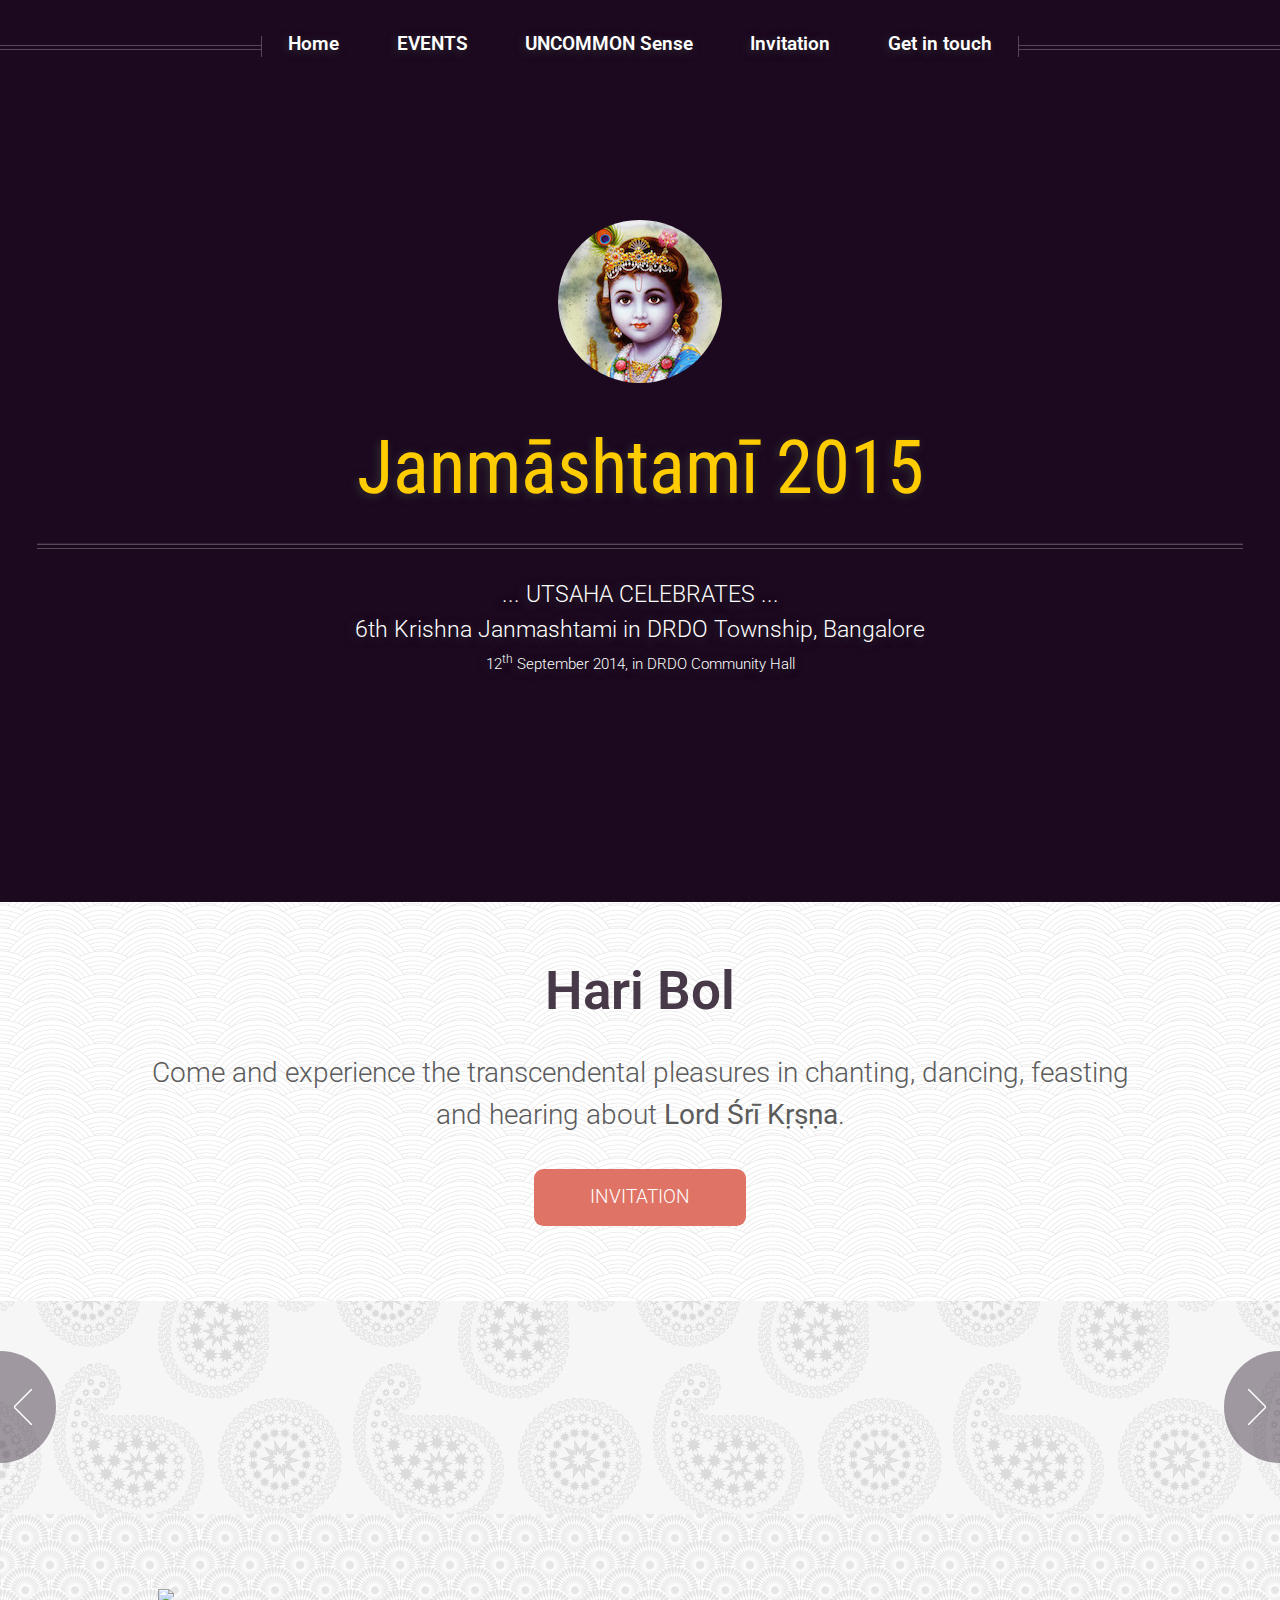
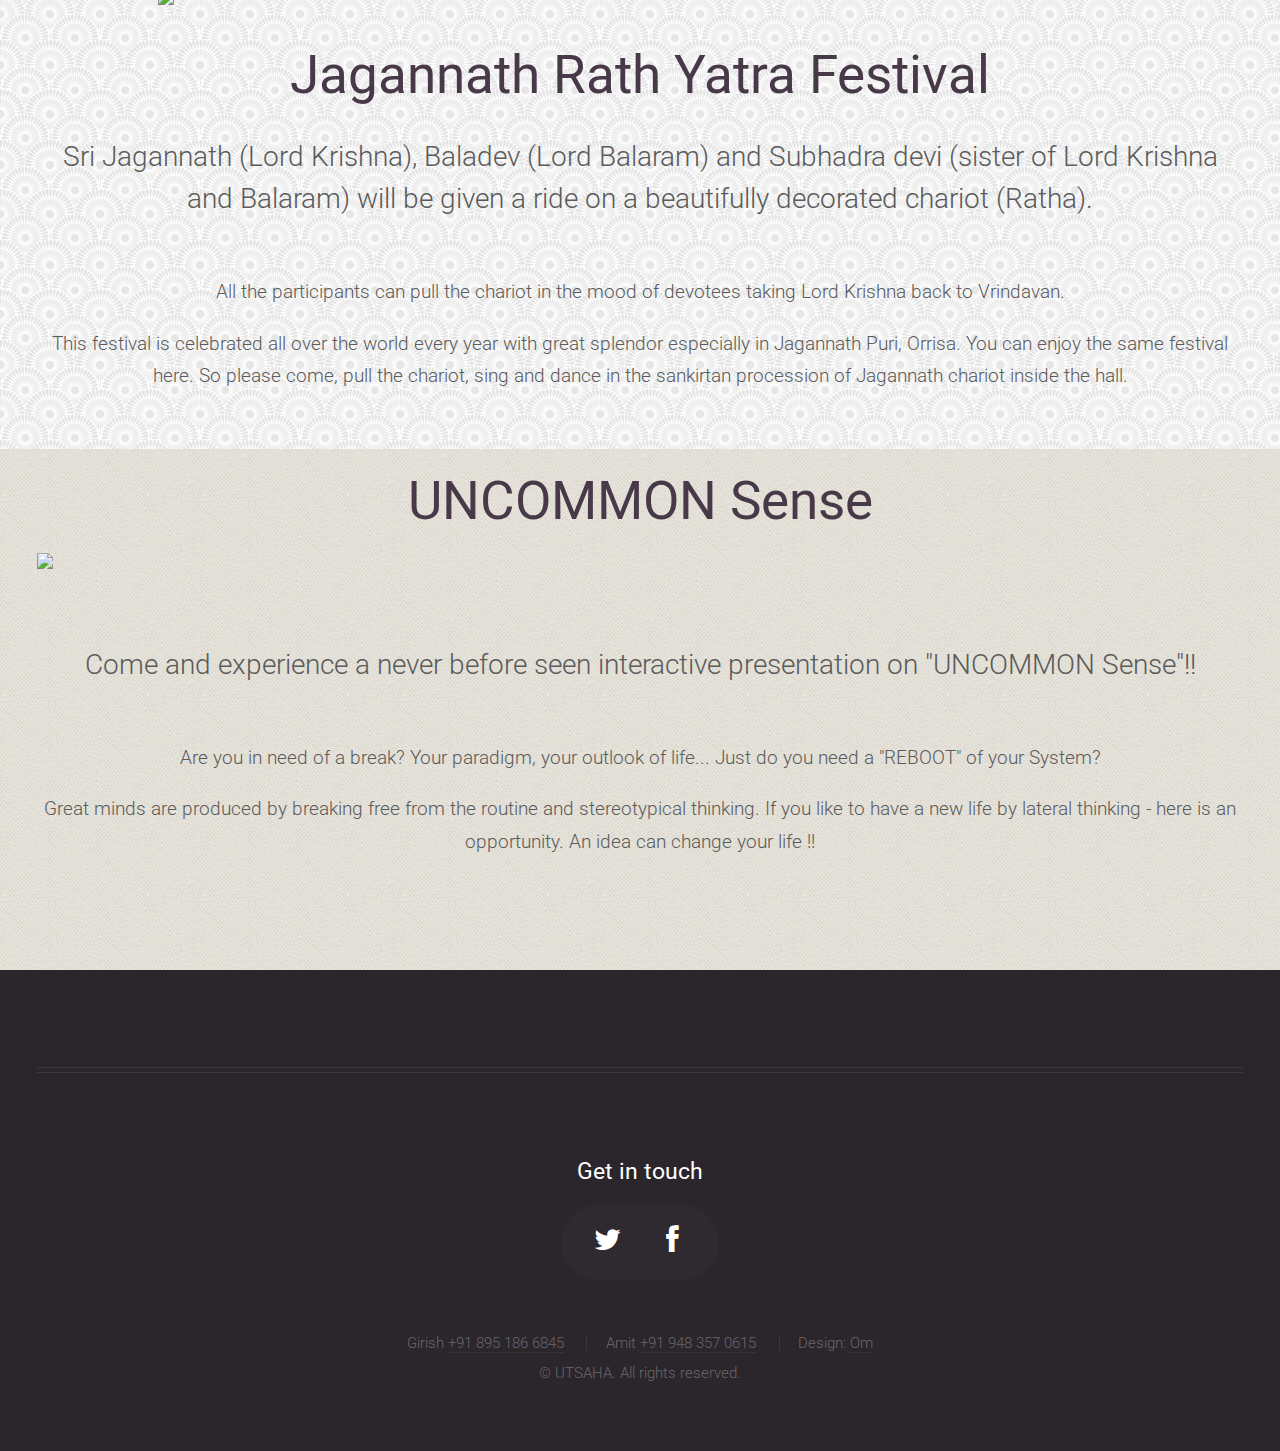
==== commit 2002df0c: "Updated for 2015" ====
--- a/index.html
+++ b/index.html
@@ -7,11 +7,12 @@
     <meta name="keywords" content="" />
     <link href='http://fonts.googleapis.com/css?family=Roboto|Roboto+Condensed:300,400,600' rel='stylesheet' type='text/css'>
     <!--[if lte IE 8]><script src="js/html5shiv.js"></script><![endif]-->
-    <script src="js/jquery.min.js"></script>
-    <script src="js/jquery.dropotron.min.js"></script>
-    <script src="js/skel.min.js"></script>
-    <script src="js/skel-panels.min.js"></script>
-    <script src="js/init.js"></script>
+    <script type="text/javascript" src="js/jquery.min.js"></script>
+    <script type="text/javascript" src="js/jquery.dropotron.min.js"></script>
+    <script type="text/javascript" src="js/skel.min.js"></script>
+    <script type="text/javascript" src="js/skel-panels.min.js"></script>
+    <script type="text/javascript" src="js/init.js"></script>
+
     <noscript>
       <link rel="stylesheet" href="css/skel-noscript.css" />
       <link rel="stylesheet" href="css/style.css" />
@@ -20,6 +21,7 @@
       <link rel="stylesheet" href="css/style-noscript.css" />
     </noscript>
     <link rel="stylesheet" href="css/custom.css" />
+
     <!--[if lte IE 8]><link rel="stylesheet" href="css/ie8.css" /><![endif]-->
   </head>
   <body class="homepage">
@@ -34,13 +36,13 @@
             </header>
             <footer>
               <h1>
-                <a href="javascript:;" id="logo">Janm&#257;shtam&#299; 2014</a>
+                <a href="javascript:;" id="logo">Janm&#257;shtam&#299; 2015</a>
                 <!-- <a href="javascript:;" id="logo">Janm&#257;&#7779;&#7789;am&#299; 2014</a> -->
               </h1>
               <hr/>
               <span class="byline caps"><span class="animated">... Utsaha Celebrates ...</span></span>
-              <span class="byline">5th Krishna Janmashtami in DRDO Township, Bangalore</span>
-              <span class="byline-small">24<sup>th</sup> August 2014, in DRDO Community Hall </span>
+              <span class="byline">6th Krishna Janmashtami in DRDO Township, Bangalore</span>
+              <span class="byline-small">12<sup>th</sup> September 2014, in DRDO Community Hall </span>
               <br/>
             </footer>
           </div>
@@ -52,16 +54,17 @@
               <li>
                 <span class="animated flash">EVENTS</span>
                 <ul>
-                  <li><a href="#rath-yatra" class="scrolly">Rath Yatra</a></li>
-                  <li><a href="turiya">TURIYA</a></li>
-                  <li><a href="javascript:;">Online Essay writing</a></li>
-                  <li><a href="javascript:;">Online Quiz</a></li>
-                  <li><a href="javascript:;">Weekly BG Class</a></li>
+                  <li><a href="events#rath-yatra" class="scrolly">Rath Yatra</a></li>
+                  <li><a href="uc">Uncommon Sense</a></li>
+                  <li><a href="events#essay">Online Essay writing</a></li>
+                  <li><a href="events#quiz">Online Quiz</a></li>
+                  <li><a href="events#exhibition">Vedic exhibition</a></li>
+                  <li><a href="events#weekly">Weekly BG Class</a></li>
                 </ul>
               </li>
-              <li><a href="turiya"><span class="highlight">TURIYA</span></a></li>
+              <li><a href="uc"><span class="highlight">UNCOMMON Sense</span></a></li>
               <li><a href="invitation"><span class="highlight animated tada">Invitation</span></a></li>
-              <li><a href="javascript:;">Get in touch</a></li>
+              <li><a id="get-in-touch" href="javascript:;">Get in touch</a></li>
             </ul>
           </nav>
       </div>
@@ -97,13 +100,6 @@
           </article>
 
           <article>
-            <a href="javascript:;" class="image featured"><img src="http://i.imgur.com/IXjGFxW.jpg"/></a>
-            <header>
-              <h3><a href="javascript:;">Lecture</a></h3>
-            </header>
-          </article>
-
-          <article>
             <a href="javascript:;" class="image featured"><img src="http://i.imgur.com/eD6u6Od.jpg"/></a>
             <header>
               <h3><a href="javascript:;">Mahaprasadam</a></h3>
@@ -141,7 +137,7 @@
       </div>
 
     <!-- Main -->
-      <div class="wrapper style2 centered">
+      <div class="wrapper style1 centered">
 
         <article id="rath-yatra" class="container special">
           <a href="javascript:;" class="image featured2"><img src="http://i.imgur.com/xK2cMZd.jpg"/></a>
@@ -157,18 +153,25 @@
 
       </div>
 
-      <div class="wrapper style2 centered">
-
-        <article id="turiya" class="container special">
-          <a href="turiya" class="image featured"><img src="http://i.imgur.com/1bEpSVB.jpg"/></a>
+      <div class="wrapper paper centered">
+
+        <article id="uc" class="container special">
           <header>
-            <h2><a href="turiya"><span class="animated flash">TURIYA</span></a></h2>
+            <h2><a href="uc"><span class="animated flash">UNCOMMON Sense</span></a></h2>
+          </header>
+          <a href="uc" class="image featured"><img src="http://i.imgur.com/WlcOYTm.jpg"/></a>
+          <header>
             <span class="byline">
-              Come and experience a never before seen interactive presentation on "TURIYA" !
+              Come and experience a never before seen interactive presentation on "UNCOMMON Sense"!!
             </span>
           </header>
-          <p>The Vedas describe "TURIYA" - as then fourth and topmost state of human consciousness. Modern Scientists are trying hard to unlock the deep mystery about this fourth dimension - a supra-human realm known as the "TURIYA".</p>
-          <p>With brilliant illuminations from the Bhagavad Gita brought to you in the modern scientific context, you can explore this deep science about yourself and improve your life !</p>
+            <p>
+              Are you in need of a break? Your paradigm, your outlook of life... Just do you need a "REBOOT" of your System?
+            </p>
+            <p>
+              Great minds are produced by breaking free from the routine and stereotypical thinking.
+              If you like to have a new life by lateral thinking - here is an opportunity. An idea can change your life !!
+            </p>
         </article>
 
       </div>
@@ -176,111 +179,6 @@
     <!-- Footer -->
       <div id="footer">
         <div class="container">
-<!--           <div class="row extra-content">
-
-              <section class="4u">
-                <header>
-                  <h2 class="fa fa-twitter circled solo"><span>Tweets</span></h2>
-                </header>
-                <ul class="divided">
-                  <li>
-                    <article class="tweet">
-                      Amet nullam fringilla nibh nulla convallis tique ante sociis accumsan.
-                      <span class="timestamp">5 minutes ago</span>
-                    </article>
-                  </li>
-                  <li>
-                    <article class="tweet">
-                      Hendrerit rutrum quisque.
-                      <span class="timestamp">30 minutes ago</span>
-                    </article>
-                  </li>
-                  <li>
-                    <article class="tweet">
-                      Curabitur donec nulla massa laoreet nibh. Lorem praesent montes.
-                      <span class="timestamp">3 hours ago</span>
-                    </article>
-                  </li>
-                  <li>
-                    <article class="tweet">
-                      Lacus natoque cras rhoncus curae dignissim ultricies. Convallis orci aliquet.
-                      <span class="timestamp">5 hours ago</span>
-                    </article>
-                  </li>
-                </ul>
-              </section>
-
-              <section class="4u">
-                <header>
-                  <h2 class="fa fa-file circled solo"><span>Posts</span></h2>
-                </header>
-                <ul class="divided">
-                  <li>
-                    <article class="post stub">
-                      <header>
-                        <h3><a href="javascript:;">Nisl fermentum integer</a></h3>
-                      </header>
-                      <span class="timestamp">3 hours ago</span>
-                    </article>
-                  </li>
-                  <li>
-                    <article class="post stub">
-                      <header>
-                        <h3><a href="javascript:;">Phasellus portitor lorem</a></h3>
-                      </header>
-                      <span class="timestamp">6 hours ago</span>
-                    </article>
-                  </li>
-                  <li>
-                    <article class="post stub">
-                      <header>
-                        <h3><a href="javascript:;">Magna tempus consequat</a></h3>
-                      </header>
-                      <span class="timestamp">Yesterday</span>
-                    </article>
-                  </li>
-                  <li>
-                    <article class="post stub">
-                      <header>
-                        <h3><a href="javascript:;">Feugiat lorem ipsum</a></h3>
-                      </header>
-                      <span class="timestamp">2 days ago</span>
-                    </article>
-                  </li>
-                </ul>
-              </section>
-
-              <section class="4u">
-                <header>
-                  <h2 class="fa fa-camera circled solo"><span>Photos</span></h2>
-                </header>
-                <div class="row quarter no-collapse">
-                  <div class="6u">
-                    <a href="javascript:;" class="image full"><img src="images/pic10.jpg"/></a>
-                  </div>
-                  <div class="6u">
-                    <a href="javascript:;" class="image full"><img src="images/pic11.jpg"/></a>
-                  </div>
-                </div>
-                <div class="row quarter no-collapse">
-                  <div class="6u">
-                    <a href="javascript:;" class="image full"><img src="images/pic12.jpg"/></a>
-                  </div>
-                  <div class="6u">
-                    <a href="javascript:;" class="image full"><img src="images/pic13.jpg"/></a>
-                  </div>
-                </div>
-                <div class="row quarter no-collapse">
-                  <div class="6u">
-                    <a href="javascript:;" class="image full"><img src="images/pic14.jpg"/></a>
-                  </div>
-                  <div class="6u">
-                    <a href="javascript:;" class="image full"><img src="images/pic15.jpg"/></a>
-                  </div>
-                </div>
-              </section>
-
-          </div> -->
           <hr />
           <div class="row">
             <div class="12u">
@@ -290,10 +188,24 @@
                     <h3>Get in touch</h3>
                   </header>
                   <ul class="icons">
-                    <li><a href="javascript:;" class="fa fa-twitter solo"><span>Twitter</span></a></li>
+                    <li><a target="_blank" href="https://twitter.com/drdoutsaha" class="fa fa-twitter solo"><span>Twitter</span></a></li>
                     <li><a target="_blank" href="https://www.facebook.com/drdoutsaha" class="fa fa-facebook solo"><span>Facebook</span></a></li>
                   </ul>
                 </section>
+                <div class="copyright contacts">
+                  <ul class="menu">
+                    <li><span>Girish</span> <span><a href="tel:+918951866845">+91 895 186 6845</a></span></li>
+                    <li><span>Amit</span> <span><a href="tel:+919483570615">+91 948 357 0615</a></span></li>
+                    <li>Design: <a href="http://geekyogi.com">Om</a></li>
+                  </ul>
+                </div>
+
+              <!-- Copyright -->
+                <div class="copyright">
+                  <ul class="menu">
+                    <li>&copy; UTSAHA. All rights reserved.</li>
+                  </ul>
+                </div>
             </div>
           </div>
         </div>
--- a/css/style.css
+++ b/css/style.css
@@ -1,6 +1,12 @@
 @charset 'UTF-8';
-
-@font-face{font-family:'FontAwesome';src:url('font/fontawesome-webfont.eot?v=4.0.1');src:url('font/fontawesome-webfont.eot?#iefix&v=4.0.1') format('embedded-opentype'),url('font/fontawesome-webfont.woff?v=4.0.1') format('woff'),url('font/fontawesome-webfont.ttf?v=4.0.1') format('truetype'),url('font/fontawesome-webfont.svg?v=4.0.1#fontawesomeregular') format('svg');font-weight:normal;font-style:normal}
+@font-face {
+  font-family: 'FontAwesome';
+  src: url('font/fontawesome-webfont.eot?v=4.0.1');
+  src: url('font/fontawesome-webfont.eot?#iefix&v=4.0.1') format('embedded-opentype'), url('font/fontawesome-webfont.woff?v=4.0.1') format('woff'), url('font/fontawesome-webfont.ttf?v=4.0.1') format('truetype'), url('font/fontawesome-webfont.svg?v=4.0.1#fontawesomeregular') format('svg');
+  font-weight: normal;
+  font-style: normal
+}
+
 
 /*
   Helios 1.5 by HTML5 UP
@@ -8,571 +14,470 @@
   Free for personal and commercial use under the CCA 3.0 license (html5up.net/license)
 */
 
+
 /*********************************************************************************/
+
+
 /* Basic                                                                         */
+
+
 /*********************************************************************************/
 
-  body.paused *
-  {
-    -moz-transition: none;
-    -webkit-transition: none;
-    -o-transition: none;
-    -ms-transition: none;
-    transition: none;
-  }
-
-  body
-  {
-    background: #f0f4f4;
-    color: #5b5b5b;
-    font-family: 'Roboto', sans-serif;
-    font-weight: 300;
-  }
-
-  body,input,textarea,select
-  {
-    font-size: 15pt;
-    line-height: 1.85em;
-  }
-
-  h1,h2,h3,h4,h5,h6
-  {
-    font-weight: 400;
-    color: #483949;
-    line-height: 1.25em;
-  }
-
-    h1 a, h2 a, h3 a, h4 a, h5 a, h6 a
+body.paused * {
+  -moz-transition: none;
+  -webkit-transition: none;
+  -o-transition: none;
+  -ms-transition: none;
+  transition: none;
+}
+
+body {
+  background: #f0f4f4 url('../images/paisley.png');
+  color: #5b5b5b;
+  font-family: 'Roboto', sans-serif;
+  font-weight: 300;
+}
+
+body, input, textarea, select {
+  font-size: 15pt;
+  line-height: 1.85em;
+}
+
+h1, h2, h3, h4, h5, h6 {
+  font-weight: 400;
+  color: #483949;
+  line-height: 1.25em;
+}
+
+h1 a, h2 a, h3 a, h4 a, h5 a, h6 a {
+  color: inherit;
+  text-decoration: none;
+  border-bottom-color: transparent;
+}
+
+h1 strong, h2 strong, h3 strong, h4 strong, h5 strong, h6 strong {
+  font-weight: 600;
+}
+
+h2 {
+  font-size: 2.85em;
+}
+
+h3 {
+  font-size: 1.25em;
+}
+
+h4 {
+  font-size: 1em;
+  margin: 0 0 0.25em 0;
+}
+
+.byline {
+  display: block;
+  font-size: 1.5em;
+  margin-top: 1em;
+  line-height: 1.5em;
+}
+
+strong, b {
+  font-weight: 400;
+  color: #483949;
+}
+
+em, i {
+  font-style: italic;
+}
+
+a {
+  color: inherit;
+  border-bottom: solid 1px rgba(128, 128, 128, 0.15);
+  text-decoration: none;
+  -moz-transition: background-color 0.35s ease-in-out, color 0.35s ease-in-out, border-bottom-color 0.35s ease-in-out;
+  -webkit-transition: background-color 0.35s ease-in-out, color 0.35s ease-in-out, border-bottom-color 0.35s ease-in-out;
+  -o-transition: background-color 0.35s ease-in-out, color 0.35s ease-in-out, border-bottom-color 0.35s ease-in-out;
+  -ms-transition: background-color 0.35s ease-in-out, color 0.35s ease-in-out, border-bottom-color 0.35s ease-in-out;
+  transition: background-color 0.35s ease-in-out, color 0.35s ease-in-out, border-bottom-color 0.35s ease-in-out;
+}
+
+a:hover {
+  color: #ef8376;
+  border-bottom-color: transparent;
+}
+
+sub {
+  position: relative;
+  top: 0.5em;
+  font-size: 0.8em;
+}
+
+sup {
+  position: relative;
+  top: -0.5em;
+  font-size: 0.8em;
+}
+
+blockquote {
+  border-left: solid 0.5em #ddd;
+  padding: 1em 0 1em 2em;
+  font-style: italic;
+}
+
+p, ul, ol, dl, table {
+  margin-bottom: 1em;
+}
+
+p {
+  text-align: justify;
+}
+
+br.clear {
+  clear: both;
+}
+
+header {
+  margin: 0 0 1em 0;
+}
+
+header .byline {
+  margin-bottom: 2em;
+}
+
+footer {
+  margin: 2.5em 0 0 0;
+}
+
+hr {
+  position: relative;
+  display: block;
+  border: 0;
+  top: 4.5em;
+  margin-bottom: 9em;
+  height: 6px;
+  border-top: solid 1px rgba(128, 128, 128, 0.2);
+  border-bottom: solid 1px rgba(128, 128, 128, 0.2);
+}
+
+hr:before, hr:after {
+  content: '';
+  position: absolute;
+  top: -8px;
+  display: block;
+  width: 1px;
+  height: 21px;
+  background: rgba(128, 128, 128, 0.2);
+}
+
+hr:before {
+  left: -1px;
+}
+
+hr:after {
+  right: -1px;
+}
+
+.timestamp {
+  color: rgba(128, 128, 128, 0.75);
+  font-size: 0.8em;
+}
+
+
+/* Sections/Articles */
+
+section, article {
+  margin-bottom: 3em;
+}
+
+section >:last-child, article >:last-child {
+  margin-bottom: 0;
+}
+
+section:last-child, article:last-child {
+  margin-bottom: 0;
+}
+
+.row > section, .row > article {
+  margin-bottom: 0;
+}
+
+section.special > header, section.special > footer, article.special > header, article.special > footer {
+  text-align: center;
+}
+
+
+/* Images */
+
+.image {
+  position: relative;
+  display: inline-block;
+  border: 0;
+  outline: 0;
+}
+
+
+/* Uncomment the block below if you want linked images to highlight on hover */
+
+
+/*
+    a.image:before
     {
-      color: inherit;
-      text-decoration: none;
-      border-bottom-color: transparent;
+    content: '';
+    display: block;
+    position: absolute;
+    left: 0;
+    top: 0;
+    width: 100%;
+    height: 100%;
+    background: #fff;
+    opacity: 0;
+    -moz-transition: opacity 0.35s ease-in-out;
+    -webkit-transition: opacity 0.35s ease-in-out;
+    -o-transition: opacity 0.35s ease-in-out;
+    -ms-transition: opacity 0.35s ease-in-out;
+    transition: opacity 0.35s ease-in-out;
     }
 
-    h1 strong, h2 strong, h3 strong, h4 strong, h5 strong, h6 strong
+    a.image:hover:before
     {
-      font-weight: 600;
+      opacity: 0.15;
     }
-
-  h2
-  {
-    font-size: 2.85em;
-  }
-
-  h3
-  {
-    font-size: 1.25em;
-  }
-
-  h4
-  {
-    font-size: 1em;
-    margin: 0 0 0.25em 0;
-  }
-
-  .byline
-  {
-    display: block;
-    font-size: 1.5em;
-    margin-top: 1em;
-    line-height: 1.5em;
-  }
-
-  strong, b
-  {
-    font-weight: 400;
-    color: #483949;
-  }
-
-  em, i
-  {
-    font-style: italic;
-  }
-
-  a
-  {
-    color: inherit;
-    border-bottom: solid 1px rgba(128,128,128,0.15);
-    text-decoration: none;
-    -moz-transition: background-color 0.35s ease-in-out, color 0.35s ease-in-out, border-bottom-color 0.35s ease-in-out;
-    -webkit-transition: background-color 0.35s ease-in-out, color 0.35s ease-in-out, border-bottom-color 0.35s ease-in-out;
-    -o-transition: background-color 0.35s ease-in-out, color 0.35s ease-in-out, border-bottom-color 0.35s ease-in-out;
-    -ms-transition: background-color 0.35s ease-in-out, color 0.35s ease-in-out, border-bottom-color 0.35s ease-in-out;
-    transition: background-color 0.35s ease-in-out, color 0.35s ease-in-out, border-bottom-color 0.35s ease-in-out;
-  }
-
-    a:hover
-    {
-      color: #ef8376;
-      border-bottom-color: transparent;
-    }
-
-  sub
-  {
-    position: relative;
-    top: 0.5em;
-    font-size: 0.8em;
-  }
-
-  sup
-  {
-    position: relative;
-    top: -0.5em;
-    font-size: 0.8em;
-  }
-
-  blockquote
-  {
-    border-left: solid 0.5em #ddd;
-    padding: 1em 0 1em 2em;
-    font-style: italic;
-  }
-
-  p, ul, ol, dl, table
-  {
-    margin-bottom: 1em;
-  }
-
-  p
-  {
-    text-align: justify;
-  }
-
-  br.clear
-  {
-    clear: both;
-  }
-
-  header
-  {
-    margin: 0 0 1em 0;
-  }
-
-    header .byline
-    {
-      margin-bottom: 2em;
-    }
-
-  footer
-  {
-    margin: 2.5em 0 0 0;
-  }
-
-  hr
-  {
-    position: relative;
-    display: block;
-    border: 0;
-    top: 4.5em;
-    margin-bottom: 9em;
-
-    height: 6px;
-    border-top: solid 1px rgba(128,128,128,0.2);
-    border-bottom: solid 1px rgba(128,128,128,0.2);
-  }
-
-    hr:before,
-    hr:after
-    {
-      content: '';
-      position: absolute;
-      top: -8px;
-      display: block;
-      width: 1px;
-      height: 21px;
-      background: rgba(128,128,128,0.2);
-    }
-
-    hr:before
-    {
-      left: -1px;
-    }
-
-    hr:after
-    {
-      right: -1px;
-    }
-
-  .timestamp
-  {
-    color: rgba(128,128,128,0.75);
-    font-size: 0.8em;
-  }
-
-  /* Sections/Articles */
-
-    section,
-    article
-    {
-      margin-bottom: 3em;
-    }
-
-    section > :last-child,
-    article > :last-child
-    {
-      margin-bottom: 0;
-    }
-
-    section:last-child,
-    article:last-child
-    {
-      margin-bottom: 0;
-    }
-
-    .row > section,
-    .row > article
-    {
-      margin-bottom: 0;
-    }
-
-    section.special > header,
-    section.special > footer,
-    article.special > header,
-    article.special > footer
-    {
-      text-align: center;
-    }
-
-  /* Images */
-
-    .image
-    {
-      position: relative;
-      display: inline-block;
-      border: 0;
-      outline: 0;
-    }
-
-      /* Uncomment the block below if you want linked images to highlight on hover */
-
-      /*
-      a.image:before
-      {
-        content: '';
-        display: block;
-        position: absolute;
-        left: 0;
-        top: 0;
-        width: 100%;
-        height: 100%;
-        background: #fff;
-        opacity: 0;
-        -moz-transition: opacity 0.35s ease-in-out;
-        -webkit-transition: opacity 0.35s ease-in-out;
-        -o-transition: opacity 0.35s ease-in-out;
-        -ms-transition: opacity 0.35s ease-in-out;
-        transition: opacity 0.35s ease-in-out;
-      }
-
-        a.image:hover:before
-        {
-          opacity: 0.15;
-        }
-      */
-
-      .image img
-      {
-        display: block;
-        width: 100%;
-      }
-
-      .image.full
-      {
-        display: block;
-        width: 100%;
-      }
-
-      .image.featured
-      {
-        display: block;
-        width: 100%;
-        margin: 0 0 4em 0;
-      }
-
-      .image.left
-      {
-        float: left;
-        margin: 0 2em 2em 0;
-      }
-
-      .image.centered
-      {
-        display: block;
-        margin: 0 0 2em 0;
-      }
-
-        .image.centered img
-        {
-          margin: 0 auto;
-          width: auto;
-        }
-
-  /* Lists */
-
-    ul.style1
-    {
-    }
-
-    ul.actions
-    {
-    }
-
-    ul.divided
-    {
-    }
-
-      ul.divided li
-      {
-        border-top: solid 1px rgba(128,128,128,0.2);
-        padding-top: 1.5em;
-        margin-top: 1.5em;
-      }
-
-      ul.divided li:first-child
-      {
-        border-top: 0;
-        padding-top: 0;
-        margin-top: 0;
-      }
-
-    ul.menu
-    {
-      height: 1em;
-      line-height: 1em;
-    }
-
-      ul.menu li
-      {
-        display: inline-block;
-        border-left: solid 1px rgba(128,128,128,0.2);
-        padding-left: 1.25em;
-        margin-left: 1.25em;
-      }
-
-      ul.menu li:first-child
-      {
-        border-left: 0;
-        padding-left: 0;
-        margin-left: 0;
-      }
-
-    ul.icons
-    {
-      position: relative;
-      background: rgba(128,128,128,0.05);
-      border-radius: 4em;
-      display: inline-block;
-      padding: 0.35em 0.75em 0.35em 0.75em;
-      font-size: 1.25em;
-      cursor: default;
-    }
-
-      ul.icons li
-      {
-        display: inline-block;
-      }
-
-        ul.icons li a
-        {
-          display: inline-block;
-          background: none;
-          width: 2.5em;
-          height: 2.5em;
-          line-height: 2.5em;
-          text-align: center;
-          border-radius: 100%;
-          border: 0;
-          color: inherit;
-        }
-
-          ul.icons li a:hover
-          {
-            color: #ef8376;
-          }
-
-    ol.style1
-    {
-    }
-
-  /* Forms */
-
-    form
-    {
-    }
-
-      form label
-      {
-        display: block;
-      }
-
-      form input.text,
-      form select,
-      form textarea
-      {
-        -webkit-appearance: none;
-        display: block;
-        border: 0;
-        background: #ccc;
-        width: 100%;
-      }
-
-        form input.text:hover,
-        form select:hover,
-        form textarea:hover
-        {
-        }
-
-        form input.text:focus,
-        form select:focus,
-        form textarea:focus
-        {
-        }
-
-        form textarea
-        {
-          min-height: 9em;
-        }
-
-        form .formerize-placeholder
-        {
-          color: #555 !important;
-        }
-
-        form ::-webkit-input-placeholder
-        {
-          color: #555 !important;
-        }
-
-        form :-moz-placeholder
-        {
-          color: #555 !important;
-        }
-
-        form ::-moz-placeholder
-        {
-          color: #555 !important;
-        }
-
-        form :-ms-input-placeholder
-        {
-          color: #555 !important;
-        }
-
-        form ::-moz-focus-inner
-        {
-          border: 0;
-        }
-
-  /* Tables */
-
-    table
-    {
-      width: 100%;
-    }
-
-      table.style1
-      {
-        width: 100%;
-      }
-
-        table.style1 tbody tr:nth-child(2n+2)
-        {
-          background: #f4f4f4;
-        }
-
-        table.style1 td
-        {
-          padding: 0.5em 1em 0.5em 1em;
-        }
-
-        table.style1 th
-        {
-          text-align: left;
-          font-weight: 400;
-          padding: 0.5em 1em 0.5em 1em;
-        }
-
-        table.style1 thead
-        {
-          background: #444;
-          color: #fff;
-        }
-
-        table.style1 tfoot
-        {
-          background: #eee;
-        }
-
-        table.style1 tbody
-        {
-        }
-
-  /* Buttons */
-
-    .button
-    {
-      position: relative;
-      display: inline-block;
-      background: #df7366;
-      color: #fff;
-      text-align: center;
-      border-radius: 0.5em;
-      text-decoration: none;
-      padding: 0.65em 3em 0.65em 3em;
-      border: 0;
-      cursor: pointer;
-      outline: 0;
-    }
-
-      .button:hover
-      {
-        color: #fff;
-        background: #ef8376;
-      }
-
-      .button:active
-      {
-      }
-
-      .button.alt
-      {
-      }
-
-        .button.alt:hover
-        {
-        }
-
-        .button.alt:active
-        {
-        }
-
-      .button.small
-      {
-      }
-
-      .button.big
-      {
-      }
-
-      .button.huge
-      {
-      }
-
-  /* Posts */
-
-    .post
-    {
-    }
-
-      .post.stub
-      {
-        text-align: center;
-      }
-
-        .post.stub header
-        {
-          margin: 0;
-        }
+    */
+
+.image img {
+  display: block;
+  width: 100%;
+}
+
+.image.full {
+  display: block;
+  width: 100%;
+}
+
+.image.featured {
+  display: block;
+  width: 100%;
+  margin: 0 0 4em 0;
+}
+
+.image.left {
+  float: left;
+  margin: 0 2em 2em 0;
+}
+
+.image.centered {
+  display: block;
+  margin: 0 0 2em 0;
+}
+
+.image.centered img {
+  margin: 0 auto;
+  width: auto;
+}
+
+
+/* Lists */
+
+ul.style1 {}
+
+ul.actions {}
+
+ul.divided {}
+
+ul.divided li {
+  border-top: solid 1px rgba(128, 128, 128, 0.2);
+  padding-top: 1.5em;
+  margin-top: 1.5em;
+}
+
+ul.divided li:first-child {
+  border-top: 0;
+  padding-top: 0;
+  margin-top: 0;
+}
+
+ul.menu {
+  height: 1em;
+  line-height: 1em;
+}
+
+ul.menu li {
+  display: inline-block;
+  border-left: solid 1px rgba(128, 128, 128, 0.2);
+  padding-left: 1.25em;
+  margin-left: 1.25em;
+}
+
+ul.menu li:first-child {
+  border-left: 0;
+  padding-left: 0;
+  margin-left: 0;
+}
+
+ul.icons {
+  position: relative;
+  background: rgba(128, 128, 128, 0.05);
+  border-radius: 4em;
+  display: inline-block;
+  padding: 0.35em 0.75em 0.35em 0.75em;
+  font-size: 1.25em;
+  cursor: default;
+}
+
+ul.icons li {
+  display: inline-block;
+}
+
+ul.icons li a {
+  display: inline-block;
+  background: none;
+  width: 2.5em;
+  height: 2.5em;
+  line-height: 2.5em;
+  text-align: center;
+  border-radius: 100%;
+  border: 0;
+  color: inherit;
+}
+
+ul.icons li a:hover {
+  color: #ef8376;
+}
+
+ol.style1 {}
+
+
+/* Forms */
+
+form {}
+
+form label {
+  display: block;
+}
+
+form input.text, form select, form textarea {
+  -webkit-appearance: none;
+  display: block;
+  border: 0;
+  background: #ccc;
+  width: 100%;
+}
+
+form input.text:hover, form select:hover, form textarea:hover {}
+
+form input.text:focus, form select:focus, form textarea:focus {}
+
+form textarea {
+  min-height: 9em;
+}
+
+form .formerize-placeholder {
+  color: #555 !important;
+}
+
+form::-webkit-input-placeholder {
+  color: #555 !important;
+}
+
+form:-moz-placeholder {
+  color: #555 !important;
+}
+
+form::-moz-placeholder {
+  color: #555 !important;
+}
+
+form:-ms-input-placeholder {
+  color: #555 !important;
+}
+
+form::-moz-focus-inner {
+  border: 0;
+}
+
+
+/* Tables */
+
+table {
+  width: 100%;
+}
+
+table.style1 {
+  width: 100%;
+}
+
+table.style1 tbody tr:nth-child(2n+2) {
+  background: #f4f4f4;
+}
+
+table.style1 td {
+  padding: 0.5em 1em 0.5em 1em;
+}
+
+table.style1 th {
+  text-align: left;
+  font-weight: 400;
+  padding: 0.5em 1em 0.5em 1em;
+}
+
+table.style1 thead {
+  background: #444;
+  color: #fff;
+}
+
+table.style1 tfoot {
+  background: #eee;
+}
+
+table.style1 tbody {}
+
+
+/* Buttons */
+
+.button {
+  position: relative;
+  display: inline-block;
+  background: #df7366;
+  color: #fff;
+  text-align: center;
+  border-radius: 0.5em;
+  text-decoration: none;
+  padding: 0.65em 3em 0.65em 3em;
+  border: 0;
+  cursor: pointer;
+  outline: 0;
+}
+
+.button:hover {
+  color: #fff;
+  background: #ef8376;
+}
+
+.button:active {}
+
+.button.alt {}
+
+.button.alt:hover {}
+
+.button.alt:active {}
+
+.button.small {}
+
+.button.big {}
+
+.button.huge {}
+
+
+/* Posts */
+
+.post {}
+
+.post.stub {
+  text-align: center;
+}
+
+.post.stub header {
+  margin: 0;
+}
+
 
 /*********************************************************************************/
 /* Icons                                                                         */
@@ -580,1002 +485,2272 @@
 /* Licensed under the SIL OFL 1.1 (font), MIT (CSS)                              */
 /*********************************************************************************/
 
-  .fa
-  {
-    text-decoration: none;
+.fa {
+  text-decoration: none;
+}
+
+.fa.solo {}
+
+.fa.solo span {
+  display: none;
+}
+
+.fa.circled {
+  position: relative;
+  display: inline-block;
+  background: #2b252c;
+  color: #fff;
+  border-radius: 100%;
+  width: 3.5em;
+  height: 3.5em;
+  line-height: 3.5em;
+  text-align: center;
+  font-size: 1em;
+}
+
+.fa.circled:before {
+  font-size: 2em;
+  line-height: 1.75em;
+}
+
+header .fa.circled {
+  margin: 0 0 2em 0;
+}
+
+.fa:before {
+  display: inline-block;
+  font-family: FontAwesome;
+  font-size: 1.25em;
+  text-decoration: none;
+  font-style: normal;
+  font-weight: normal;
+  line-height: 1;
+  -webkit-font-smoothing: antialiased;
+  -moz-osx-font-smoothing: grayscale;
+}
+
+.fa-lg {
+  font-size: 1.3333333333333333em;
+  line-height: .75em;
+  vertical-align: -15%
+}
+
+.fa-2x {
+  font-size: 2em
+}
+
+.fa-3x {
+  font-size: 3em
+}
+
+.fa-4x {
+  font-size: 4em
+}
+
+.fa-5x {
+  font-size: 5em
+}
+
+.fa-fw {
+  width: 1.2857142857142858em;
+  text-align: center
+}
+
+.fa-ul {
+  padding-left: 0;
+  margin-left: 2.142857142857143em;
+  list-style-type: none
+}
+
+.fa-ul>li {
+  position: relative
+}
+
+.fa-li {
+  position: absolute;
+  left: -2.142857142857143em;
+  width: 2.142857142857143em;
+  top: .14285714285714285em;
+  text-align: center
+}
+
+.fa-li.fa-lg {
+  left: -1.8571428571428572em
+}
+
+.fa-border {
+  padding: .2em .25em .15em;
+  border: solid .08em #eee;
+  border-radius: .1em
+}
+
+.pull-right {
+  float: right
+}
+
+.pull-left {
+  float: left
+}
+
+.fa.pull-left {
+  margin-right: .3em
+}
+
+.fa.pull-right {
+  margin-left: .3em
+}
+
+.fa-spin {
+  -webkit-animation: spin 2s infinite linear;
+  -moz-animation: spin 2s infinite linear;
+  -o-animation: spin 2s infinite linear;
+  animation: spin 2s infinite linear
+}
+
+@-moz-keyframes spin {
+  0% {
+    -moz-transform: rotate(0deg)
   }
-
-    .fa.solo
-    {
-    }
-
-      .fa.solo span
-      {
-        display: none;
-      }
-
-    .fa.circled
-    {
-      position: relative;
-      display: inline-block;
-      background: #2b252c;
-      color: #fff;
-      border-radius: 100%;
-      width: 3.5em;
-      height: 3.5em;
-      line-height: 3.5em;
-      text-align: center;
-      font-size: 1em;
-    }
-
-      .fa.circled:before
-      {
-        font-size: 2em;
-        line-height: 1.75em;
-      }
-
-      header .fa.circled
-      {
-        margin: 0 0 2em 0;
-      }
-
-    .fa:before
-    {
-      display:inline-block;
-      font-family: FontAwesome;
-      font-size: 1.25em;
-      text-decoration: none;
-      font-style: normal;
-      font-weight: normal;
-      line-height: 1;
-      -webkit-font-smoothing:antialiased;
-      -moz-osx-font-smoothing:grayscale;
-    }
-
-    .fa-lg{font-size:1.3333333333333333em;line-height:.75em;vertical-align:-15%}
-    .fa-2x{font-size:2em}
-    .fa-3x{font-size:3em}
-    .fa-4x{font-size:4em}
-    .fa-5x{font-size:5em}
-    .fa-fw{width:1.2857142857142858em;text-align:center}
-    .fa-ul{padding-left:0;margin-left:2.142857142857143em;list-style-type:none}.fa-ul>li{position:relative}
-    .fa-li{position:absolute;left:-2.142857142857143em;width:2.142857142857143em;top:.14285714285714285em;text-align:center}.fa-li.fa-lg{left:-1.8571428571428572em}
-    .fa-border{padding:.2em .25em .15em;border:solid .08em #eee;border-radius:.1em}
-    .pull-right{float:right}
-    .pull-left{float:left}
-    .fa.pull-left{margin-right:.3em}
-    .fa.pull-right{margin-left:.3em}
-    .fa-spin{-webkit-animation:spin 2s infinite linear;-moz-animation:spin 2s infinite linear;-o-animation:spin 2s infinite linear;animation:spin 2s infinite linear}
-    @-moz-keyframes spin{0%{-moz-transform:rotate(0deg)} 100%{-moz-transform:rotate(359deg)}}@-webkit-keyframes spin{0%{-webkit-transform:rotate(0deg)} 100%{-webkit-transform:rotate(359deg)}}@-o-keyframes spin{0%{-o-transform:rotate(0deg)} 100%{-o-transform:rotate(359deg)}}@-ms-keyframes spin{0%{-ms-transform:rotate(0deg)} 100%{-ms-transform:rotate(359deg)}}@keyframes spin{0%{transform:rotate(0deg)} 100%{transform:rotate(359deg)}}.fa-rotate-90{filter:progid:DXImageTransform.Microsoft.BasicImage(rotation=1);-webkit-transform:rotate(90deg);-moz-transform:rotate(90deg);-ms-transform:rotate(90deg);-o-transform:rotate(90deg);transform:rotate(90deg)}
-    .fa-rotate-180{filter:progid:DXImageTransform.Microsoft.BasicImage(rotation=2);-webkit-transform:rotate(180deg);-moz-transform:rotate(180deg);-ms-transform:rotate(180deg);-o-transform:rotate(180deg);transform:rotate(180deg)}
-    .fa-rotate-270{filter:progid:DXImageTransform.Microsoft.BasicImage(rotation=3);-webkit-transform:rotate(270deg);-moz-transform:rotate(270deg);-ms-transform:rotate(270deg);-o-transform:rotate(270deg);transform:rotate(270deg)}
-    .fa-flip-horizontal{filter:progid:DXImageTransform.Microsoft.BasicImage(rotation=0, mirror=1);-webkit-transform:scale(-1, 1);-moz-transform:scale(-1, 1);-ms-transform:scale(-1, 1);-o-transform:scale(-1, 1);transform:scale(-1, 1)}
-    .fa-flip-vertical{filter:progid:DXImageTransform.Microsoft.BasicImage(rotation=2, mirror=1);-webkit-transform:scale(1, -1);-moz-transform:scale(1, -1);-ms-transform:scale(1, -1);-o-transform:scale(1, -1);transform:scale(1, -1)}
-    .fa-stack{position:relative;display:inline-block;width:2em;height:2em;line-height:2em;vertical-align:middle}
-    .fa-stack-1x,.fa-stack-2x{position:absolute;left:0;width:100%;text-align:center}
-    .fa-stack-1x{line-height:inherit}
-    .fa-stack-2x{font-size:2em}
-    .fa-inverse{color:#fff}
-    .fa-glass:before{content:"\f000"}
-    .fa-music:before{content:"\f001"}
-    .fa-search:before{content:"\f002"}
-    .fa-envelope-o:before{content:"\f003"}
-    .fa-heart:before{content:"\f004"}
-    .fa-star:before{content:"\f005"}
-    .fa-star-o:before{content:"\f006"}
-    .fa-user:before{content:"\f007"}
-    .fa-film:before{content:"\f008"}
-    .fa-th-large:before{content:"\f009"}
-    .fa-th:before{content:"\f00a"}
-    .fa-th-list:before{content:"\f00b"}
-    .fa-check:before{content:"\f00c"}
-    .fa-times:before{content:"\f00d"}
-    .fa-search-plus:before{content:"\f00e"}
-    .fa-search-minus:before{content:"\f010"}
-    .fa-power-off:before{content:"\f011"}
-    .fa-signal:before{content:"\f012"}
-    .fa-gear:before,.fa-cog:before{content:"\f013"}
-    .fa-trash-o:before{content:"\f014"}
-    .fa-home:before{content:"\f015"}
-    .fa-file-o:before{content:"\f016"}
-    .fa-clock-o:before{content:"\f017"}
-    .fa-road:before{content:"\f018"}
-    .fa-download:before{content:"\f019"}
-    .fa-arrow-circle-o-down:before{content:"\f01a"}
-    .fa-arrow-circle-o-up:before{content:"\f01b"}
-    .fa-inbox:before{content:"\f01c"}
-    .fa-play-circle-o:before{content:"\f01d"}
-    .fa-rotate-right:before,.fa-repeat:before{content:"\f01e"}
-    .fa-refresh:before{content:"\f021"}
-    .fa-list-alt:before{content:"\f022"}
-    .fa-lock:before{content:"\f023"}
-    .fa-flag:before{content:"\f024"}
-    .fa-headphones:before{content:"\f025"}
-    .fa-volume-off:before{content:"\f026"}
-    .fa-volume-down:before{content:"\f027"}
-    .fa-volume-up:before{content:"\f028"}
-    .fa-qrcode:before{content:"\f029"}
-    .fa-barcode:before{content:"\f02a"}
-    .fa-tag:before{content:"\f02b"}
-    .fa-tags:before{content:"\f02c"}
-    .fa-book:before{content:"\f02d"}
-    .fa-bookmark:before{content:"\f02e"}
-    .fa-print:before{content:"\f02f"}
-    .fa-camera:before{content:"\f030"}
-    .fa-font:before{content:"\f031"}
-    .fa-bold:before{content:"\f032"}
-    .fa-italic:before{content:"\f033"}
-    .fa-text-height:before{content:"\f034"}
-    .fa-text-width:before{content:"\f035"}
-    .fa-align-left:before{content:"\f036"}
-    .fa-align-center:before{content:"\f037"}
-    .fa-align-right:before{content:"\f038"}
-    .fa-align-justify:before{content:"\f039"}
-    .fa-list:before{content:"\f03a"}
-    .fa-dedent:before,.fa-outdent:before{content:"\f03b"}
-    .fa-indent:before{content:"\f03c"}
-    .fa-video-camera:before{content:"\f03d"}
-    .fa-picture-o:before{content:"\f03e"}
-    .fa-pencil:before{content:"\f040"}
-    .fa-map-marker:before{content:"\f041"}
-    .fa-adjust:before{content:"\f042"}
-    .fa-tint:before{content:"\f043"}
-    .fa-edit:before,.fa-pencil-square-o:before{content:"\f044"}
-    .fa-share-square-o:before{content:"\f045"}
-    .fa-check-square-o:before{content:"\f046"}
-    .fa-move:before{content:"\f047"}
-    .fa-step-backward:before{content:"\f048"}
-    .fa-fast-backward:before{content:"\f049"}
-    .fa-backward:before{content:"\f04a"}
-    .fa-play:before{content:"\f04b"}
-    .fa-pause:before{content:"\f04c"}
-    .fa-stop:before{content:"\f04d"}
-    .fa-forward:before{content:"\f04e"}
-    .fa-fast-forward:before{content:"\f050"}
-    .fa-step-forward:before{content:"\f051"}
-    .fa-eject:before{content:"\f052"}
-    .fa-chevron-left:before{content:"\f053"}
-    .fa-chevron-right:before{content:"\f054"}
-    .fa-plus-circle:before{content:"\f055"}
-    .fa-minus-circle:before{content:"\f056"}
-    .fa-times-circle:before{content:"\f057"}
-    .fa-check-circle:before{content:"\f058"}
-    .fa-question-circle:before{content:"\f059"}
-    .fa-info-circle:before{content:"\f05a"}
-    .fa-crosshairs:before{content:"\f05b"}
-    .fa-times-circle-o:before{content:"\f05c"}
-    .fa-check-circle-o:before{content:"\f05d"}
-    .fa-ban:before{content:"\f05e"}
-    .fa-arrow-left:before{content:"\f060"}
-    .fa-arrow-right:before{content:"\f061"}
-    .fa-arrow-up:before{content:"\f062"}
-    .fa-arrow-down:before{content:"\f063"}
-    .fa-mail-forward:before,.fa-share:before{content:"\f064"}
-    .fa-resize-full:before{content:"\f065"}
-    .fa-resize-small:before{content:"\f066"}
-    .fa-plus:before{content:"\f067"}
-    .fa-minus:before{content:"\f068"}
-    .fa-asterisk:before{content:"\f069"}
-    .fa-exclamation-circle:before{content:"\f06a"}
-    .fa-gift:before{content:"\f06b"}
-    .fa-leaf:before{content:"\f06c"}
-    .fa-fire:before{content:"\f06d"}
-    .fa-eye:before{content:"\f06e"}
-    .fa-eye-slash:before{content:"\f070"}
-    .fa-warning:before,.fa-exclamation-triangle:before{content:"\f071"}
-    .fa-plane:before{content:"\f072"}
-    .fa-calendar:before{content:"\f073"}
-    .fa-random:before{content:"\f074"}
-    .fa-comment:before{content:"\f075"}
-    .fa-magnet:before{content:"\f076"}
-    .fa-chevron-up:before{content:"\f077"}
-    .fa-chevron-down:before{content:"\f078"}
-    .fa-retweet:before{content:"\f079"}
-    .fa-shopping-cart:before{content:"\f07a"}
-    .fa-folder:before{content:"\f07b"}
-    .fa-folder-open:before{content:"\f07c"}
-    .fa-resize-vertical:before{content:"\f07d"}
-    .fa-resize-horizontal:before{content:"\f07e"}
-    .fa-bar-chart-o:before{content:"\f080"}
-    .fa-twitter-square:before{content:"\f081"}
-    .fa-facebook-square:before{content:"\f082"}
-    .fa-camera-retro:before{content:"\f083"}
-    .fa-key:before{content:"\f084"}
-    .fa-gears:before,.fa-cogs:before{content:"\f085"}
-    .fa-comments:before{content:"\f086"}
-    .fa-thumbs-o-up:before{content:"\f087"}
-    .fa-thumbs-o-down:before{content:"\f088"}
-    .fa-star-half:before{content:"\f089"}
-    .fa-heart-o:before{content:"\f08a"}
-    .fa-sign-out:before{content:"\f08b"}
-    .fa-linkedin-square:before{content:"\f08c"}
-    .fa-thumb-tack:before{content:"\f08d"}
-    .fa-external-link:before{content:"\f08e"}
-    .fa-sign-in:before{content:"\f090"}
-    .fa-trophy:before{content:"\f091"}
-    .fa-github-square:before{content:"\f092"}
-    .fa-upload:before{content:"\f093"}
-    .fa-lemon-o:before{content:"\f094"}
-    .fa-phone:before{content:"\f095"}
-    .fa-square-o:before{content:"\f096"}
-    .fa-bookmark-o:before{content:"\f097"}
-    .fa-phone-square:before{content:"\f098"}
-    .fa-twitter:before{content:"\f099"}
-    .fa-facebook:before{content:"\f09a"}
-    .fa-github:before{content:"\f09b"}
-    .fa-unlock:before{content:"\f09c"}
-    .fa-credit-card:before{content:"\f09d"}
-    .fa-rss:before{content:"\f09e"}
-    .fa-hdd-o:before{content:"\f0a0"}
-    .fa-bullhorn:before{content:"\f0a1"}
-    .fa-bell:before{content:"\f0f3"}
-    .fa-certificate:before{content:"\f0a3"}
-    .fa-hand-o-right:before{content:"\f0a4"}
-    .fa-hand-o-left:before{content:"\f0a5"}
-    .fa-hand-o-up:before{content:"\f0a6"}
-    .fa-hand-o-down:before{content:"\f0a7"}
-    .fa-arrow-circle-left:before{content:"\f0a8"}
-    .fa-arrow-circle-right:before{content:"\f0a9"}
-    .fa-arrow-circle-up:before{content:"\f0aa"}
-    .fa-arrow-circle-down:before{content:"\f0ab"}
-    .fa-globe:before{content:"\f0ac"}
-    .fa-wrench:before{content:"\f0ad"}
-    .fa-tasks:before{content:"\f0ae"}
-    .fa-filter:before{content:"\f0b0"}
-    .fa-briefcase:before{content:"\f0b1"}
-    .fa-fullscreen:before{content:"\f0b2"}
-    .fa-group:before{content:"\f0c0"}
-    .fa-chain:before,.fa-link:before{content:"\f0c1"}
-    .fa-cloud:before{content:"\f0c2"}
-    .fa-flask:before{content:"\f0c3"}
-    .fa-cut:before,.fa-scissors:before{content:"\f0c4"}
-    .fa-copy:before,.fa-files-o:before{content:"\f0c5"}
-    .fa-paperclip:before{content:"\f0c6"}
-    .fa-save:before,.fa-floppy-o:before{content:"\f0c7"}
-    .fa-square:before{content:"\f0c8"}
-    .fa-reorder:before{content:"\f0c9"}
-    .fa-list-ul:before{content:"\f0ca"}
-    .fa-list-ol:before{content:"\f0cb"}
-    .fa-strikethrough:before{content:"\f0cc"}
-    .fa-underline:before{content:"\f0cd"}
-    .fa-table:before{content:"\f0ce"}
-    .fa-magic:before{content:"\f0d0"}
-    .fa-truck:before{content:"\f0d1"}
-    .fa-pinterest:before{content:"\f0d2"}
-    .fa-pinterest-square:before{content:"\f0d3"}
-    .fa-google-plus-square:before{content:"\f0d4"}
-    .fa-google-plus:before{content:"\f0d5"}
-    .fa-money:before{content:"\f0d6"}
-    .fa-caret-down:before{content:"\f0d7"}
-    .fa-caret-up:before{content:"\f0d8"}
-    .fa-caret-left:before{content:"\f0d9"}
-    .fa-caret-right:before{content:"\f0da"}
-    .fa-columns:before{content:"\f0db"}
-    .fa-unsorted:before,.fa-sort:before{content:"\f0dc"}
-    .fa-sort-down:before,.fa-sort-asc:before{content:"\f0dd"}
-    .fa-sort-up:before,.fa-sort-desc:before{content:"\f0de"}
-    .fa-envelope:before{content:"\f0e0"}
-    .fa-linkedin:before{content:"\f0e1"}
-    .fa-rotate-left:before,.fa-undo:before{content:"\f0e2"}
-    .fa-legal:before,.fa-gavel:before{content:"\f0e3"}
-    .fa-dashboard:before,.fa-tachometer:before{content:"\f0e4"}
-    .fa-comment-o:before{content:"\f0e5"}
-    .fa-comments-o:before{content:"\f0e6"}
-    .fa-flash:before,.fa-bolt:before{content:"\f0e7"}
-    .fa-sitemap:before{content:"\f0e8"}
-    .fa-umbrella:before{content:"\f0e9"}
-    .fa-paste:before,.fa-clipboard:before{content:"\f0ea"}
-    .fa-lightbulb-o:before{content:"\f0eb"}
-    .fa-exchange:before{content:"\f0ec"}
-    .fa-cloud-download:before{content:"\f0ed"}
-    .fa-cloud-upload:before{content:"\f0ee"}
-    .fa-user-md:before{content:"\f0f0"}
-    .fa-stethoscope:before{content:"\f0f1"}
-    .fa-suitcase:before{content:"\f0f2"}
-    .fa-bell-o:before{content:"\f0a2"}
-    .fa-coffee:before{content:"\f0f4"}
-    .fa-cutlery:before{content:"\f0f5"}
-    .fa-file-text-o:before{content:"\f0f6"}
-    .fa-building:before{content:"\f0f7"}
-    .fa-hospital:before{content:"\f0f8"}
-    .fa-ambulance:before{content:"\f0f9"}
-    .fa-medkit:before{content:"\f0fa"}
-    .fa-fighter-jet:before{content:"\f0fb"}
-    .fa-beer:before{content:"\f0fc"}
-    .fa-h-square:before{content:"\f0fd"}
-    .fa-plus-square:before{content:"\f0fe"}
-    .fa-angle-double-left:before{content:"\f100"}
-    .fa-angle-double-right:before{content:"\f101"}
-    .fa-angle-double-up:before{content:"\f102"}
-    .fa-angle-double-down:before{content:"\f103"}
-    .fa-angle-left:before{content:"\f104"}
-    .fa-angle-right:before{content:"\f105"}
-    .fa-angle-up:before{content:"\f106"}
-    .fa-angle-down:before{content:"\f107"}
-    .fa-desktop:before{content:"\f108"}
-    .fa-laptop:before{content:"\f109"}
-    .fa-tablet:before{content:"\f10a"}
-    .fa-mobile-phone:before,.fa-mobile:before{content:"\f10b"}
-    .fa-circle-o:before{content:"\f10c"}
-    .fa-quote-left:before{content:"\f10d"}
-    .fa-quote-right:before{content:"\f10e"}
-    .fa-spinner:before{content:"\f110"}
-    .fa-circle:before{content:"\f111"}
-    .fa-mail-reply:before,.fa-reply:before{content:"\f112"}
-    .fa-github-alt:before{content:"\f113"}
-    .fa-folder-o:before{content:"\f114"}
-    .fa-folder-open-o:before{content:"\f115"}
-    .fa-expand-o:before{content:"\f116"}
-    .fa-collapse-o:before{content:"\f117"}
-    .fa-smile-o:before{content:"\f118"}
-    .fa-frown-o:before{content:"\f119"}
-    .fa-meh-o:before{content:"\f11a"}
-    .fa-gamepad:before{content:"\f11b"}
-    .fa-keyboard-o:before{content:"\f11c"}
-    .fa-flag-o:before{content:"\f11d"}
-    .fa-flag-checkered:before{content:"\f11e"}
-    .fa-terminal:before{content:"\f120"}
-    .fa-code:before{content:"\f121"}
-    .fa-reply-all:before{content:"\f122"}
-    .fa-mail-reply-all:before{content:"\f122"}
-    .fa-star-half-empty:before,.fa-star-half-full:before,.fa-star-half-o:before{content:"\f123"}
-    .fa-location-arrow:before{content:"\f124"}
-    .fa-crop:before{content:"\f125"}
-    .fa-code-fork:before{content:"\f126"}
-    .fa-unlink:before,.fa-chain-broken:before{content:"\f127"}
-    .fa-question:before{content:"\f128"}
-    .fa-info:before{content:"\f129"}
-    .fa-exclamation:before{content:"\f12a"}
-    .fa-superscript:before{content:"\f12b"}
-    .fa-subscript:before{content:"\f12c"}
-    .fa-eraser:before{content:"\f12d"}
-    .fa-puzzle-piece:before{content:"\f12e"}
-    .fa-microphone:before{content:"\f130"}
-    .fa-microphone-slash:before{content:"\f131"}
-    .fa-shield:before{content:"\f132"}
-    .fa-calendar-o:before{content:"\f133"}
-    .fa-fire-extinguisher:before{content:"\f134"}
-    .fa-rocket:before{content:"\f135"}
-    .fa-maxcdn:before{content:"\f136"}
-    .fa-chevron-circle-left:before{content:"\f137"}
-    .fa-chevron-circle-right:before{content:"\f138"}
-    .fa-chevron-circle-up:before{content:"\f139"}
-    .fa-chevron-circle-down:before{content:"\f13a"}
-    .fa-html5:before{content:"\f13b"}
-    .fa-css3:before{content:"\f13c"}
-    .fa-anchor:before{content:"\f13d"}
-    .fa-unlock-o:before{content:"\f13e"}
-    .fa-bullseye:before{content:"\f140"}
-    .fa-ellipsis-horizontal:before{content:"\f141"}
-    .fa-ellipsis-vertical:before{content:"\f142"}
-    .fa-rss-square:before{content:"\f143"}
-    .fa-play-circle:before{content:"\f144"}
-    .fa-ticket:before{content:"\f145"}
-    .fa-minus-square:before{content:"\f146"}
-    .fa-minus-square-o:before{content:"\f147"}
-    .fa-level-up:before{content:"\f148"}
-    .fa-level-down:before{content:"\f149"}
-    .fa-check-square:before{content:"\f14a"}
-    .fa-pencil-square:before{content:"\f14b"}
-    .fa-external-link-square:before{content:"\f14c"}
-    .fa-share-square:before{content:"\f14d"}
-    .fa-compass:before{content:"\f14e"}
-    .fa-toggle-down:before,.fa-caret-square-o-down:before{content:"\f150"}
-    .fa-toggle-up:before,.fa-caret-square-o-up:before{content:"\f151"}
-    .fa-toggle-right:before,.fa-caret-square-o-right:before{content:"\f152"}
-    .fa-euro:before,.fa-eur:before{content:"\f153"}
-    .fa-gbp:before{content:"\f154"}
-    .fa-dollar:before,.fa-usd:before{content:"\f155"}
-    .fa-rupee:before,.fa-inr:before{content:"\f156"}
-    .fa-cny:before,.fa-rmb:before,.fa-yen:before,.fa-jpy:before{content:"\f157"}
-    .fa-ruble:before,.fa-rouble:before,.fa-rub:before{content:"\f158"}
-    .fa-won:before,.fa-krw:before{content:"\f159"}
-    .fa-bitcoin:before,.fa-btc:before{content:"\f15a"}
-    .fa-file:before{content:"\f15b"}
-    .fa-file-text:before{content:"\f15c"}
-    .fa-sort-alpha-asc:before{content:"\f15d"}
-    .fa-sort-alpha-desc:before{content:"\f15e"}
-    .fa-sort-amount-asc:before{content:"\f160"}
-    .fa-sort-amount-desc:before{content:"\f161"}
-    .fa-sort-numeric-asc:before{content:"\f162"}
-    .fa-sort-numeric-desc:before{content:"\f163"}
-    .fa-thumbs-up:before{content:"\f164"}
-    .fa-thumbs-down:before{content:"\f165"}
-    .fa-youtube-square:before{content:"\f166"}
-    .fa-youtube:before{content:"\f167"}
-    .fa-xing:before{content:"\f168"}
-    .fa-xing-square:before{content:"\f169"}
-    .fa-youtube-play:before{content:"\f16a"}
-    .fa-dropbox:before{content:"\f16b"}
-    .fa-stack-overflow:before{content:"\f16c"}
-    .fa-instagram:before{content:"\f16d"}
-    .fa-flickr:before{content:"\f16e"}
-    .fa-adn:before{content:"\f170"}
-    .fa-bitbucket:before{content:"\f171"}
-    .fa-bitbucket-square:before{content:"\f172"}
-    .fa-tumblr:before{content:"\f173"}
-    .fa-tumblr-square:before{content:"\f174"}
-    .fa-long-arrow-down:before{content:"\f175"}
-    .fa-long-arrow-up:before{content:"\f176"}
-    .fa-long-arrow-left:before{content:"\f177"}
-    .fa-long-arrow-right:before{content:"\f178"}
-    .fa-apple:before{content:"\f179"}
-    .fa-windows:before{content:"\f17a"}
-    .fa-android:before{content:"\f17b"}
-    .fa-linux:before{content:"\f17c"}
-    .fa-dribbble:before{content:"\f17d"}
-    .fa-skype:before{content:"\f17e"}
-    .fa-foursquare:before{content:"\f180"}
-    .fa-trello:before{content:"\f181"}
-    .fa-female:before{content:"\f182"}
-    .fa-male:before{content:"\f183"}
-    .fa-gittip:before{content:"\f184"}
-    .fa-sun-o:before{content:"\f185"}
-    .fa-moon-o:before{content:"\f186"}
-    .fa-archive:before{content:"\f187"}
-    .fa-bug:before{content:"\f188"}
-    .fa-vk:before{content:"\f189"}
-    .fa-weibo:before{content:"\f18a"}
-    .fa-renren:before{content:"\f18b"}
-    .fa-pagelines:before{content:"\f18c"}
-    .fa-stack-exchange:before{content:"\f18d"}
-    .fa-arrow-circle-o-right:before{content:"\f18e"}
-    .fa-arrow-circle-o-left:before{content:"\f190"}
-    .fa-toggle-left:before,.fa-caret-square-o-left:before{content:"\f191"}
-    .fa-dot-circle-o:before{content:"\f192"}
-    .fa-wheelchair:before{content:"\f193"}
-    .fa-vimeo-square:before{content:"\f194"}
-    .fa-turkish-lira:before,.fa-try:before{content:"\f195"}
+  100% {
+    -moz-transform: rotate(359deg)
+  }
+}
+
+@-webkit-keyframes spin {
+  0% {
+    -webkit-transform: rotate(0deg)
+  }
+  100% {
+    -webkit-transform: rotate(359deg)
+  }
+}
+
+@-o-keyframes spin {
+  0% {
+    -o-transform: rotate(0deg)
+  }
+  100% {
+    -o-transform: rotate(359deg)
+  }
+}
+
+@-ms-keyframes spin {
+  0% {
+    -ms-transform: rotate(0deg)
+  }
+  100% {
+    -ms-transform: rotate(359deg)
+  }
+}
+
+@keyframes spin {
+  0% {
+    transform: rotate(0deg)
+  }
+  100% {
+    transform: rotate(359deg)
+  }
+}
+
+.fa-rotate-90 {
+  filter: progid: DXImageTransform.Microsoft.BasicImage(rotation=1);
+  -webkit-transform: rotate(90deg);
+  -moz-transform: rotate(90deg);
+  -ms-transform: rotate(90deg);
+  -o-transform: rotate(90deg);
+  transform: rotate(90deg)
+}
+
+.fa-rotate-180 {
+  filter: progid: DXImageTransform.Microsoft.BasicImage(rotation=2);
+  -webkit-transform: rotate(180deg);
+  -moz-transform: rotate(180deg);
+  -ms-transform: rotate(180deg);
+  -o-transform: rotate(180deg);
+  transform: rotate(180deg)
+}
+
+.fa-rotate-270 {
+  filter: progid: DXImageTransform.Microsoft.BasicImage(rotation=3);
+  -webkit-transform: rotate(270deg);
+  -moz-transform: rotate(270deg);
+  -ms-transform: rotate(270deg);
+  -o-transform: rotate(270deg);
+  transform: rotate(270deg)
+}
+
+.fa-flip-horizontal {
+  filter: progid: DXImageTransform.Microsoft.BasicImage(rotation=0, mirror=1);
+  -webkit-transform: scale(-1, 1);
+  -moz-transform: scale(-1, 1);
+  -ms-transform: scale(-1, 1);
+  -o-transform: scale(-1, 1);
+  transform: scale(-1, 1)
+}
+
+.fa-flip-vertical {
+  filter: progid: DXImageTransform.Microsoft.BasicImage(rotation=2, mirror=1);
+  -webkit-transform: scale(1, -1);
+  -moz-transform: scale(1, -1);
+  -ms-transform: scale(1, -1);
+  -o-transform: scale(1, -1);
+  transform: scale(1, -1)
+}
+
+.fa-stack {
+  position: relative;
+  display: inline-block;
+  width: 2em;
+  height: 2em;
+  line-height: 2em;
+  vertical-align: middle
+}
+
+.fa-stack-1x, .fa-stack-2x {
+  position: absolute;
+  left: 0;
+  width: 100%;
+  text-align: center
+}
+
+.fa-stack-1x {
+  line-height: inherit
+}
+
+.fa-stack-2x {
+  font-size: 2em
+}
+
+.fa-inverse {
+  color: #fff
+}
+
+.fa-glass:before {
+  content: "\f000"
+}
+
+.fa-music:before {
+  content: "\f001"
+}
+
+.fa-search:before {
+  content: "\f002"
+}
+
+.fa-envelope-o:before {
+  content: "\f003"
+}
+
+.fa-heart:before {
+  content: "\f004"
+}
+
+.fa-star:before {
+  content: "\f005"
+}
+
+.fa-star-o:before {
+  content: "\f006"
+}
+
+.fa-user:before {
+  content: "\f007"
+}
+
+.fa-film:before {
+  content: "\f008"
+}
+
+.fa-th-large:before {
+  content: "\f009"
+}
+
+.fa-th:before {
+  content: "\f00a"
+}
+
+.fa-th-list:before {
+  content: "\f00b"
+}
+
+.fa-check:before {
+  content: "\f00c"
+}
+
+.fa-times:before {
+  content: "\f00d"
+}
+
+.fa-search-plus:before {
+  content: "\f00e"
+}
+
+.fa-search-minus:before {
+  content: "\f010"
+}
+
+.fa-power-off:before {
+  content: "\f011"
+}
+
+.fa-signal:before {
+  content: "\f012"
+}
+
+.fa-gear:before, .fa-cog:before {
+  content: "\f013"
+}
+
+.fa-trash-o:before {
+  content: "\f014"
+}
+
+.fa-home:before {
+  content: "\f015"
+}
+
+.fa-file-o:before {
+  content: "\f016"
+}
+
+.fa-clock-o:before {
+  content: "\f017"
+}
+
+.fa-road:before {
+  content: "\f018"
+}
+
+.fa-download:before {
+  content: "\f019"
+}
+
+.fa-arrow-circle-o-down:before {
+  content: "\f01a"
+}
+
+.fa-arrow-circle-o-up:before {
+  content: "\f01b"
+}
+
+.fa-inbox:before {
+  content: "\f01c"
+}
+
+.fa-play-circle-o:before {
+  content: "\f01d"
+}
+
+.fa-rotate-right:before, .fa-repeat:before {
+  content: "\f01e"
+}
+
+.fa-refresh:before {
+  content: "\f021"
+}
+
+.fa-list-alt:before {
+  content: "\f022"
+}
+
+.fa-lock:before {
+  content: "\f023"
+}
+
+.fa-flag:before {
+  content: "\f024"
+}
+
+.fa-headphones:before {
+  content: "\f025"
+}
+
+.fa-volume-off:before {
+  content: "\f026"
+}
+
+.fa-volume-down:before {
+  content: "\f027"
+}
+
+.fa-volume-up:before {
+  content: "\f028"
+}
+
+.fa-qrcode:before {
+  content: "\f029"
+}
+
+.fa-barcode:before {
+  content: "\f02a"
+}
+
+.fa-tag:before {
+  content: "\f02b"
+}
+
+.fa-tags:before {
+  content: "\f02c"
+}
+
+.fa-book:before {
+  content: "\f02d"
+}
+
+.fa-bookmark:before {
+  content: "\f02e"
+}
+
+.fa-print:before {
+  content: "\f02f"
+}
+
+.fa-camera:before {
+  content: "\f030"
+}
+
+.fa-font:before {
+  content: "\f031"
+}
+
+.fa-bold:before {
+  content: "\f032"
+}
+
+.fa-italic:before {
+  content: "\f033"
+}
+
+.fa-text-height:before {
+  content: "\f034"
+}
+
+.fa-text-width:before {
+  content: "\f035"
+}
+
+.fa-align-left:before {
+  content: "\f036"
+}
+
+.fa-align-center:before {
+  content: "\f037"
+}
+
+.fa-align-right:before {
+  content: "\f038"
+}
+
+.fa-align-justify:before {
+  content: "\f039"
+}
+
+.fa-list:before {
+  content: "\f03a"
+}
+
+.fa-dedent:before, .fa-outdent:before {
+  content: "\f03b"
+}
+
+.fa-indent:before {
+  content: "\f03c"
+}
+
+.fa-video-camera:before {
+  content: "\f03d"
+}
+
+.fa-picture-o:before {
+  content: "\f03e"
+}
+
+.fa-pencil:before {
+  content: "\f040"
+}
+
+.fa-map-marker:before {
+  content: "\f041"
+}
+
+.fa-adjust:before {
+  content: "\f042"
+}
+
+.fa-tint:before {
+  content: "\f043"
+}
+
+.fa-edit:before, .fa-pencil-square-o:before {
+  content: "\f044"
+}
+
+.fa-share-square-o:before {
+  content: "\f045"
+}
+
+.fa-check-square-o:before {
+  content: "\f046"
+}
+
+.fa-move:before {
+  content: "\f047"
+}
+
+.fa-step-backward:before {
+  content: "\f048"
+}
+
+.fa-fast-backward:before {
+  content: "\f049"
+}
+
+.fa-backward:before {
+  content: "\f04a"
+}
+
+.fa-play:before {
+  content: "\f04b"
+}
+
+.fa-pause:before {
+  content: "\f04c"
+}
+
+.fa-stop:before {
+  content: "\f04d"
+}
+
+.fa-forward:before {
+  content: "\f04e"
+}
+
+.fa-fast-forward:before {
+  content: "\f050"
+}
+
+.fa-step-forward:before {
+  content: "\f051"
+}
+
+.fa-eject:before {
+  content: "\f052"
+}
+
+.fa-chevron-left:before {
+  content: "\f053"
+}
+
+.fa-chevron-right:before {
+  content: "\f054"
+}
+
+.fa-plus-circle:before {
+  content: "\f055"
+}
+
+.fa-minus-circle:before {
+  content: "\f056"
+}
+
+.fa-times-circle:before {
+  content: "\f057"
+}
+
+.fa-check-circle:before {
+  content: "\f058"
+}
+
+.fa-question-circle:before {
+  content: "\f059"
+}
+
+.fa-info-circle:before {
+  content: "\f05a"
+}
+
+.fa-crosshairs:before {
+  content: "\f05b"
+}
+
+.fa-times-circle-o:before {
+  content: "\f05c"
+}
+
+.fa-check-circle-o:before {
+  content: "\f05d"
+}
+
+.fa-ban:before {
+  content: "\f05e"
+}
+
+.fa-arrow-left:before {
+  content: "\f060"
+}
+
+.fa-arrow-right:before {
+  content: "\f061"
+}
+
+.fa-arrow-up:before {
+  content: "\f062"
+}
+
+.fa-arrow-down:before {
+  content: "\f063"
+}
+
+.fa-mail-forward:before, .fa-share:before {
+  content: "\f064"
+}
+
+.fa-resize-full:before {
+  content: "\f065"
+}
+
+.fa-resize-small:before {
+  content: "\f066"
+}
+
+.fa-plus:before {
+  content: "\f067"
+}
+
+.fa-minus:before {
+  content: "\f068"
+}
+
+.fa-asterisk:before {
+  content: "\f069"
+}
+
+.fa-exclamation-circle:before {
+  content: "\f06a"
+}
+
+.fa-gift:before {
+  content: "\f06b"
+}
+
+.fa-leaf:before {
+  content: "\f06c"
+}
+
+.fa-fire:before {
+  content: "\f06d"
+}
+
+.fa-eye:before {
+  content: "\f06e"
+}
+
+.fa-eye-slash:before {
+  content: "\f070"
+}
+
+.fa-warning:before, .fa-exclamation-triangle:before {
+  content: "\f071"
+}
+
+.fa-plane:before {
+  content: "\f072"
+}
+
+.fa-calendar:before {
+  content: "\f073"
+}
+
+.fa-random:before {
+  content: "\f074"
+}
+
+.fa-comment:before {
+  content: "\f075"
+}
+
+.fa-magnet:before {
+  content: "\f076"
+}
+
+.fa-chevron-up:before {
+  content: "\f077"
+}
+
+.fa-chevron-down:before {
+  content: "\f078"
+}
+
+.fa-retweet:before {
+  content: "\f079"
+}
+
+.fa-shopping-cart:before {
+  content: "\f07a"
+}
+
+.fa-folder:before {
+  content: "\f07b"
+}
+
+.fa-folder-open:before {
+  content: "\f07c"
+}
+
+.fa-resize-vertical:before {
+  content: "\f07d"
+}
+
+.fa-resize-horizontal:before {
+  content: "\f07e"
+}
+
+.fa-bar-chart-o:before {
+  content: "\f080"
+}
+
+.fa-twitter-square:before {
+  content: "\f081"
+}
+
+.fa-facebook-square:before {
+  content: "\f082"
+}
+
+.fa-camera-retro:before {
+  content: "\f083"
+}
+
+.fa-key:before {
+  content: "\f084"
+}
+
+.fa-gears:before, .fa-cogs:before {
+  content: "\f085"
+}
+
+.fa-comments:before {
+  content: "\f086"
+}
+
+.fa-thumbs-o-up:before {
+  content: "\f087"
+}
+
+.fa-thumbs-o-down:before {
+  content: "\f088"
+}
+
+.fa-star-half:before {
+  content: "\f089"
+}
+
+.fa-heart-o:before {
+  content: "\f08a"
+}
+
+.fa-sign-out:before {
+  content: "\f08b"
+}
+
+.fa-linkedin-square:before {
+  content: "\f08c"
+}
+
+.fa-thumb-tack:before {
+  content: "\f08d"
+}
+
+.fa-external-link:before {
+  content: "\f08e"
+}
+
+.fa-sign-in:before {
+  content: "\f090"
+}
+
+.fa-trophy:before {
+  content: "\f091"
+}
+
+.fa-github-square:before {
+  content: "\f092"
+}
+
+.fa-upload:before {
+  content: "\f093"
+}
+
+.fa-lemon-o:before {
+  content: "\f094"
+}
+
+.fa-phone:before {
+  content: "\f095"
+}
+
+.fa-square-o:before {
+  content: "\f096"
+}
+
+.fa-bookmark-o:before {
+  content: "\f097"
+}
+
+.fa-phone-square:before {
+  content: "\f098"
+}
+
+.fa-twitter:before {
+  content: "\f099"
+}
+
+.fa-facebook:before {
+  content: "\f09a"
+}
+
+.fa-github:before {
+  content: "\f09b"
+}
+
+.fa-unlock:before {
+  content: "\f09c"
+}
+
+.fa-credit-card:before {
+  content: "\f09d"
+}
+
+.fa-rss:before {
+  content: "\f09e"
+}
+
+.fa-hdd-o:before {
+  content: "\f0a0"
+}
+
+.fa-bullhorn:before {
+  content: "\f0a1"
+}
+
+.fa-bell:before {
+  content: "\f0f3"
+}
+
+.fa-certificate:before {
+  content: "\f0a3"
+}
+
+.fa-hand-o-right:before {
+  content: "\f0a4"
+}
+
+.fa-hand-o-left:before {
+  content: "\f0a5"
+}
+
+.fa-hand-o-up:before {
+  content: "\f0a6"
+}
+
+.fa-hand-o-down:before {
+  content: "\f0a7"
+}
+
+.fa-arrow-circle-left:before {
+  content: "\f0a8"
+}
+
+.fa-arrow-circle-right:before {
+  content: "\f0a9"
+}
+
+.fa-arrow-circle-up:before {
+  content: "\f0aa"
+}
+
+.fa-arrow-circle-down:before {
+  content: "\f0ab"
+}
+
+.fa-globe:before {
+  content: "\f0ac"
+}
+
+.fa-wrench:before {
+  content: "\f0ad"
+}
+
+.fa-tasks:before {
+  content: "\f0ae"
+}
+
+.fa-filter:before {
+  content: "\f0b0"
+}
+
+.fa-briefcase:before {
+  content: "\f0b1"
+}
+
+.fa-fullscreen:before {
+  content: "\f0b2"
+}
+
+.fa-group:before {
+  content: "\f0c0"
+}
+
+.fa-chain:before, .fa-link:before {
+  content: "\f0c1"
+}
+
+.fa-cloud:before {
+  content: "\f0c2"
+}
+
+.fa-flask:before {
+  content: "\f0c3"
+}
+
+.fa-cut:before, .fa-scissors:before {
+  content: "\f0c4"
+}
+
+.fa-copy:before, .fa-files-o:before {
+  content: "\f0c5"
+}
+
+.fa-paperclip:before {
+  content: "\f0c6"
+}
+
+.fa-save:before, .fa-floppy-o:before {
+  content: "\f0c7"
+}
+
+.fa-square:before {
+  content: "\f0c8"
+}
+
+.fa-reorder:before {
+  content: "\f0c9"
+}
+
+.fa-list-ul:before {
+  content: "\f0ca"
+}
+
+.fa-list-ol:before {
+  content: "\f0cb"
+}
+
+.fa-strikethrough:before {
+  content: "\f0cc"
+}
+
+.fa-underline:before {
+  content: "\f0cd"
+}
+
+.fa-table:before {
+  content: "\f0ce"
+}
+
+.fa-magic:before {
+  content: "\f0d0"
+}
+
+.fa-truck:before {
+  content: "\f0d1"
+}
+
+.fa-pinterest:before {
+  content: "\f0d2"
+}
+
+.fa-pinterest-square:before {
+  content: "\f0d3"
+}
+
+.fa-google-plus-square:before {
+  content: "\f0d4"
+}
+
+.fa-google-plus:before {
+  content: "\f0d5"
+}
+
+.fa-money:before {
+  content: "\f0d6"
+}
+
+.fa-caret-down:before {
+  content: "\f0d7"
+}
+
+.fa-caret-up:before {
+  content: "\f0d8"
+}
+
+.fa-caret-left:before {
+  content: "\f0d9"
+}
+
+.fa-caret-right:before {
+  content: "\f0da"
+}
+
+.fa-columns:before {
+  content: "\f0db"
+}
+
+.fa-unsorted:before, .fa-sort:before {
+  content: "\f0dc"
+}
+
+.fa-sort-down:before, .fa-sort-asc:before {
+  content: "\f0dd"
+}
+
+.fa-sort-up:before, .fa-sort-desc:before {
+  content: "\f0de"
+}
+
+.fa-envelope:before {
+  content: "\f0e0"
+}
+
+.fa-linkedin:before {
+  content: "\f0e1"
+}
+
+.fa-rotate-left:before, .fa-undo:before {
+  content: "\f0e2"
+}
+
+.fa-legal:before, .fa-gavel:before {
+  content: "\f0e3"
+}
+
+.fa-dashboard:before, .fa-tachometer:before {
+  content: "\f0e4"
+}
+
+.fa-comment-o:before {
+  content: "\f0e5"
+}
+
+.fa-comments-o:before {
+  content: "\f0e6"
+}
+
+.fa-flash:before, .fa-bolt:before {
+  content: "\f0e7"
+}
+
+.fa-sitemap:before {
+  content: "\f0e8"
+}
+
+.fa-umbrella:before {
+  content: "\f0e9"
+}
+
+.fa-paste:before, .fa-clipboard:before {
+  content: "\f0ea"
+}
+
+.fa-lightbulb-o:before {
+  content: "\f0eb"
+}
+
+.fa-exchange:before {
+  content: "\f0ec"
+}
+
+.fa-cloud-download:before {
+  content: "\f0ed"
+}
+
+.fa-cloud-upload:before {
+  content: "\f0ee"
+}
+
+.fa-user-md:before {
+  content: "\f0f0"
+}
+
+.fa-stethoscope:before {
+  content: "\f0f1"
+}
+
+.fa-suitcase:before {
+  content: "\f0f2"
+}
+
+.fa-bell-o:before {
+  content: "\f0a2"
+}
+
+.fa-coffee:before {
+  content: "\f0f4"
+}
+
+.fa-cutlery:before {
+  content: "\f0f5"
+}
+
+.fa-file-text-o:before {
+  content: "\f0f6"
+}
+
+.fa-building:before {
+  content: "\f0f7"
+}
+
+.fa-hospital:before {
+  content: "\f0f8"
+}
+
+.fa-ambulance:before {
+  content: "\f0f9"
+}
+
+.fa-medkit:before {
+  content: "\f0fa"
+}
+
+.fa-fighter-jet:before {
+  content: "\f0fb"
+}
+
+.fa-beer:before {
+  content: "\f0fc"
+}
+
+.fa-h-square:before {
+  content: "\f0fd"
+}
+
+.fa-plus-square:before {
+  content: "\f0fe"
+}
+
+.fa-angle-double-left:before {
+  content: "\f100"
+}
+
+.fa-angle-double-right:before {
+  content: "\f101"
+}
+
+.fa-angle-double-up:before {
+  content: "\f102"
+}
+
+.fa-angle-double-down:before {
+  content: "\f103"
+}
+
+.fa-angle-left:before {
+  content: "\f104"
+}
+
+.fa-angle-right:before {
+  content: "\f105"
+}
+
+.fa-angle-up:before {
+  content: "\f106"
+}
+
+.fa-angle-down:before {
+  content: "\f107"
+}
+
+.fa-desktop:before {
+  content: "\f108"
+}
+
+.fa-laptop:before {
+  content: "\f109"
+}
+
+.fa-tablet:before {
+  content: "\f10a"
+}
+
+.fa-mobile-phone:before, .fa-mobile:before {
+  content: "\f10b"
+}
+
+.fa-circle-o:before {
+  content: "\f10c"
+}
+
+.fa-quote-left:before {
+  content: "\f10d"
+}
+
+.fa-quote-right:before {
+  content: "\f10e"
+}
+
+.fa-spinner:before {
+  content: "\f110"
+}
+
+.fa-circle:before {
+  content: "\f111"
+}
+
+.fa-mail-reply:before, .fa-reply:before {
+  content: "\f112"
+}
+
+.fa-github-alt:before {
+  content: "\f113"
+}
+
+.fa-folder-o:before {
+  content: "\f114"
+}
+
+.fa-folder-open-o:before {
+  content: "\f115"
+}
+
+.fa-expand-o:before {
+  content: "\f116"
+}
+
+.fa-collapse-o:before {
+  content: "\f117"
+}
+
+.fa-smile-o:before {
+  content: "\f118"
+}
+
+.fa-frown-o:before {
+  content: "\f119"
+}
+
+.fa-meh-o:before {
+  content: "\f11a"
+}
+
+.fa-gamepad:before {
+  content: "\f11b"
+}
+
+.fa-keyboard-o:before {
+  content: "\f11c"
+}
+
+.fa-flag-o:before {
+  content: "\f11d"
+}
+
+.fa-flag-checkered:before {
+  content: "\f11e"
+}
+
+.fa-terminal:before {
+  content: "\f120"
+}
+
+.fa-code:before {
+  content: "\f121"
+}
+
+.fa-reply-all:before {
+  content: "\f122"
+}
+
+.fa-mail-reply-all:before {
+  content: "\f122"
+}
+
+.fa-star-half-empty:before, .fa-star-half-full:before, .fa-star-half-o:before {
+  content: "\f123"
+}
+
+.fa-location-arrow:before {
+  content: "\f124"
+}
+
+.fa-crop:before {
+  content: "\f125"
+}
+
+.fa-code-fork:before {
+  content: "\f126"
+}
+
+.fa-unlink:before, .fa-chain-broken:before {
+  content: "\f127"
+}
+
+.fa-question:before {
+  content: "\f128"
+}
+
+.fa-info:before {
+  content: "\f129"
+}
+
+.fa-exclamation:before {
+  content: "\f12a"
+}
+
+.fa-superscript:before {
+  content: "\f12b"
+}
+
+.fa-subscript:before {
+  content: "\f12c"
+}
+
+.fa-eraser:before {
+  content: "\f12d"
+}
+
+.fa-puzzle-piece:before {
+  content: "\f12e"
+}
+
+.fa-microphone:before {
+  content: "\f130"
+}
+
+.fa-microphone-slash:before {
+  content: "\f131"
+}
+
+.fa-shield:before {
+  content: "\f132"
+}
+
+.fa-calendar-o:before {
+  content: "\f133"
+}
+
+.fa-fire-extinguisher:before {
+  content: "\f134"
+}
+
+.fa-rocket:before {
+  content: "\f135"
+}
+
+.fa-maxcdn:before {
+  content: "\f136"
+}
+
+.fa-chevron-circle-left:before {
+  content: "\f137"
+}
+
+.fa-chevron-circle-right:before {
+  content: "\f138"
+}
+
+.fa-chevron-circle-up:before {
+  content: "\f139"
+}
+
+.fa-chevron-circle-down:before {
+  content: "\f13a"
+}
+
+.fa-html5:before {
+  content: "\f13b"
+}
+
+.fa-css3:before {
+  content: "\f13c"
+}
+
+.fa-anchor:before {
+  content: "\f13d"
+}
+
+.fa-unlock-o:before {
+  content: "\f13e"
+}
+
+.fa-bullseye:before {
+  content: "\f140"
+}
+
+.fa-ellipsis-horizontal:before {
+  content: "\f141"
+}
+
+.fa-ellipsis-vertical:before {
+  content: "\f142"
+}
+
+.fa-rss-square:before {
+  content: "\f143"
+}
+
+.fa-play-circle:before {
+  content: "\f144"
+}
+
+.fa-ticket:before {
+  content: "\f145"
+}
+
+.fa-minus-square:before {
+  content: "\f146"
+}
+
+.fa-minus-square-o:before {
+  content: "\f147"
+}
+
+.fa-level-up:before {
+  content: "\f148"
+}
+
+.fa-level-down:before {
+  content: "\f149"
+}
+
+.fa-check-square:before {
+  content: "\f14a"
+}
+
+.fa-pencil-square:before {
+  content: "\f14b"
+}
+
+.fa-external-link-square:before {
+  content: "\f14c"
+}
+
+.fa-share-square:before {
+  content: "\f14d"
+}
+
+.fa-compass:before {
+  content: "\f14e"
+}
+
+.fa-toggle-down:before, .fa-caret-square-o-down:before {
+  content: "\f150"
+}
+
+.fa-toggle-up:before, .fa-caret-square-o-up:before {
+  content: "\f151"
+}
+
+.fa-toggle-right:before, .fa-caret-square-o-right:before {
+  content: "\f152"
+}
+
+.fa-euro:before, .fa-eur:before {
+  content: "\f153"
+}
+
+.fa-gbp:before {
+  content: "\f154"
+}
+
+.fa-dollar:before, .fa-usd:before {
+  content: "\f155"
+}
+
+.fa-rupee:before, .fa-inr:before {
+  content: "\f156"
+}
+
+.fa-cny:before, .fa-rmb:before, .fa-yen:before, .fa-jpy:before {
+  content: "\f157"
+}
+
+.fa-ruble:before, .fa-rouble:before, .fa-rub:before {
+  content: "\f158"
+}
+
+.fa-won:before, .fa-krw:before {
+  content: "\f159"
+}
+
+.fa-bitcoin:before, .fa-btc:before {
+  content: "\f15a"
+}
+
+.fa-file:before {
+  content: "\f15b"
+}
+
+.fa-file-text:before {
+  content: "\f15c"
+}
+
+.fa-sort-alpha-asc:before {
+  content: "\f15d"
+}
+
+.fa-sort-alpha-desc:before {
+  content: "\f15e"
+}
+
+.fa-sort-amount-asc:before {
+  content: "\f160"
+}
+
+.fa-sort-amount-desc:before {
+  content: "\f161"
+}
+
+.fa-sort-numeric-asc:before {
+  content: "\f162"
+}
+
+.fa-sort-numeric-desc:before {
+  content: "\f163"
+}
+
+.fa-thumbs-up:before {
+  content: "\f164"
+}
+
+.fa-thumbs-down:before {
+  content: "\f165"
+}
+
+.fa-youtube-square:before {
+  content: "\f166"
+}
+
+.fa-youtube:before {
+  content: "\f167"
+}
+
+.fa-xing:before {
+  content: "\f168"
+}
+
+.fa-xing-square:before {
+  content: "\f169"
+}
+
+.fa-youtube-play:before {
+  content: "\f16a"
+}
+
+.fa-dropbox:before {
+  content: "\f16b"
+}
+
+.fa-stack-overflow:before {
+  content: "\f16c"
+}
+
+.fa-instagram:before {
+  content: "\f16d"
+}
+
+.fa-flickr:before {
+  content: "\f16e"
+}
+
+.fa-adn:before {
+  content: "\f170"
+}
+
+.fa-bitbucket:before {
+  content: "\f171"
+}
+
+.fa-bitbucket-square:before {
+  content: "\f172"
+}
+
+.fa-tumblr:before {
+  content: "\f173"
+}
+
+.fa-tumblr-square:before {
+  content: "\f174"
+}
+
+.fa-long-arrow-down:before {
+  content: "\f175"
+}
+
+.fa-long-arrow-up:before {
+  content: "\f176"
+}
+
+.fa-long-arrow-left:before {
+  content: "\f177"
+}
+
+.fa-long-arrow-right:before {
+  content: "\f178"
+}
+
+.fa-apple:before {
+  content: "\f179"
+}
+
+.fa-windows:before {
+  content: "\f17a"
+}
+
+.fa-android:before {
+  content: "\f17b"
+}
+
+.fa-linux:before {
+  content: "\f17c"
+}
+
+.fa-dribbble:before {
+  content: "\f17d"
+}
+
+.fa-skype:before {
+  content: "\f17e"
+}
+
+.fa-foursquare:before {
+  content: "\f180"
+}
+
+.fa-trello:before {
+  content: "\f181"
+}
+
+.fa-female:before {
+  content: "\f182"
+}
+
+.fa-male:before {
+  content: "\f183"
+}
+
+.fa-gittip:before {
+  content: "\f184"
+}
+
+.fa-sun-o:before {
+  content: "\f185"
+}
+
+.fa-moon-o:before {
+  content: "\f186"
+}
+
+.fa-archive:before {
+  content: "\f187"
+}
+
+.fa-bug:before {
+  content: "\f188"
+}
+
+.fa-vk:before {
+  content: "\f189"
+}
+
+.fa-weibo:before {
+  content: "\f18a"
+}
+
+.fa-renren:before {
+  content: "\f18b"
+}
+
+.fa-pagelines:before {
+  content: "\f18c"
+}
+
+.fa-stack-exchange:before {
+  content: "\f18d"
+}
+
+.fa-arrow-circle-o-right:before {
+  content: "\f18e"
+}
+
+.fa-arrow-circle-o-left:before {
+  content: "\f190"
+}
+
+.fa-toggle-left:before, .fa-caret-square-o-left:before {
+  content: "\f191"
+}
+
+.fa-dot-circle-o:before {
+  content: "\f192"
+}
+
+.fa-wheelchair:before {
+  content: "\f193"
+}
+
+.fa-vimeo-square:before {
+  content: "\f194"
+}
+
+.fa-turkish-lira:before, .fa-try:before {
+  content: "\f195"
+}
+
 
 /*********************************************************************************/
+
+
 /* Wrapper                                                                       */
+
+
 /*********************************************************************************/
 
-  .wrapper
-  {
-    background: #fff;
-    margin: 0 0 2em 0;
-    padding: 4em 0 6em 0;
-  }
-
-    .wrapper.style1
-    {
-      margin-bottom: 0;
-    }
-
-    .wrapper.style2
-    {
-      background: #f3f3f3 url('../images/overlay2.png');
-      padding-top: 0;
-      margin-bottom: 0;
-    }
+.wrapper {
+  /* background: #fff; */
+  margin: 0 0 2em 0;
+  padding: 4em 0 6em 0;
+}
+
+.wrapper.style1, .wrapper.paisley, .wrapper.paper {
+  margin-bottom: 0;
+}
+
+.wrapper.style1 {
+  background: #f3f3f3 url('../images/b51.png');
+  padding-bottom: 3em;
+}
+
+.wrapper.paisley {
+  background: #f3f3f3 url('../images/paisley.png');
+}
+
+.wrapper.style3 {
+  background: #f3f3f3 url('../images/b54.png');
+}
+
+.wrapper.paper {
+  background: #f3f3f3 url('../images/paper.png');
+}
+
+.wrapper + .wrapper.paper {
+  padding-top: 1em;
+}
+
 
 /*********************************************************************************/
+
+
 /* Header                                                                        */
+
+
 /*********************************************************************************/
 
-  #header
-  {
-    position: relative;
-    background-color: #4f3355;
-    background-image: url('../images/header.jpg');
-    background-size: cover;
-    background-position: center center;
-    background-attachment: fixed;
-    color: #fff;
-    text-align: center;
-    text-shadow: -2px 2px 10px #333;
-    padding: 5em 0 1.5em 0;
-    cursor: default;
-  }
-    .homepage #header
-    {
-      padding: 4em 0 4em 0;
-    }
-
-      .homepage #header .overlay
-      {
-        content: '';
-        background: #1C0920;
-        display: block;
-        position: absolute;
-        left: 0;
-        top: 0;
-        width: 100%;
-        height: 100%;
-        opacity: 1.0;
-        -moz-transition: opacity 2s ease-in-out;
-        -webkit-transition: opacity 2s ease-in-out;
-        -o-transition: opacity 2s ease-in-out;
-        -ms-transition: opacity 2s ease-in-out;
-        transition: opacity 2s ease-in-out;
-      }
-
-      .homepage #header.ready .overlay
-      {
-        opacity: 0;
-      }
-
-    #header .inner
-    {
-      position: relative;
-      z-index: 1;
-      margin: 0;
-    }
-
-    #header h1
-    {
-      color: #fff7cf;
-      font-size: 3em;
-      font-family: "Roboto Condensed";
-      font-weight: 400;
-      line-height: 1em;
-    }
-
-      .homepage #header h1
-      {
-        font-size: 4em;
-      }
-
-      #header h1 a
-      {
-        color: inherit;
-      }
-
-    #header .byline
-    {
-      font-size: 1.25em;
-      margin: 0;
-    }
-
-    #header .button
-    {
-      border-radius: 100%;
-      line-height: 4.5em;
-      text-align: center;
-      font-size: 1.25em;
-      padding: 0;
-    }
-
-    #header header
-    {
-      display: inline-block;
-    }
-
-    #header footer
-    {
-      margin: 1em 0 0 0;
-    }
-
-    #header hr
-    {
-      top: 1.5em;
-      margin-bottom: 3em;
-
-      border-bottom-color: rgba(192,192,192,0.35);
-      box-shadow: inset 0 1px 0 0 rgba(192,192,192,0.35);
-    }
-
-      #header hr:before,
-      #header hr:after
-      {
-        background: rgba(192,192,192,0.35);
-      }
+#header {
+  position: relative;
+  background-color: #4f3355;
+  background-image: url('../images/header.jpg');
+  background-size: cover;
+  background-position: center center;
+  background-attachment: fixed;
+  color: #fff;
+  text-align: center;
+  text-shadow: -2px 2px 10px #333;
+  padding: 5em 0 1.5em 0;
+  cursor: default;
+}
+
+.homepage #header {
+  padding: 4em 0 4em 0;
+}
+
+.homepage #header .overlay {
+  content: '';
+  background: #1C0920;
+  display: block;
+  position: absolute;
+  left: 0;
+  top: 0;
+  width: 100%;
+  height: 100%;
+  opacity: 1.0;
+  -moz-transition: opacity 2s ease-in-out;
+  -webkit-transition: opacity 2s ease-in-out;
+  -o-transition: opacity 2s ease-in-out;
+  -ms-transition: opacity 2s ease-in-out;
+  transition: opacity 2s ease-in-out;
+}
+
+.homepage #header.ready .overlay {
+  opacity: 0;
+}
+
+#header .inner {
+  position: relative;
+  z-index: 1;
+  margin: 0;
+}
+
+#header h1 {
+  color: #fff7cf;
+  font-size: 3em;
+  font-family: "Roboto Condensed";
+  font-weight: 400;
+  line-height: 1em;
+}
+
+.homepage #header h1 {
+  font-size: 4em;
+}
+
+#header h1 a {
+  color: inherit;
+}
+
+#header .byline {
+  font-size: 1.25em;
+  margin: 0;
+}
+
+#header .button {
+  border-radius: 100%;
+  line-height: 4.5em;
+  text-align: center;
+  font-size: 1.25em;
+  padding: 0;
+}
+
+#header header {
+  display: inline-block;
+}
+
+#header footer {
+  margin: 1em 0 0 0;
+}
+
+#header hr {
+  top: 1.5em;
+  margin-bottom: 3em;
+  border-bottom-color: rgba(192, 192, 192, 0.35);
+  box-shadow: inset 0 1px 0 0 rgba(192, 192, 192, 0.35);
+}
+
+#header hr:before, #header hr:after {
+  background: rgba(192, 192, 192, 0.35);
+}
+
 
 /*********************************************************************************/
+
+
 /* Nav                                                                           */
+
+
 /*********************************************************************************/
 
-  #nav
-  {
-    position: absolute;
-    top: 0;
-    left: 0;
-    width: 100%;
-    text-align: center;
-    padding: 1.5em 0 1.5em 0;
-    z-index: 1;
-    overflow: hidden;
-  }
-
-    #nav > ul
-    {
-      line-height: 0px;
-      position: relative;
-      display: inline-block;
-      margin: 0;
-      font-weight: 600;
-      height: 21px;
-      border-left: solid 1px rgba(192,192,192,0.35);
-      border-right: solid 1px rgba(192,192,192,0.35);
-    }
-
-      #nav > ul:before,
-      #nav > ul:after
-      {
-        content: '';
-        display: block;
-        width: 300%;
-        position: absolute;
-        top: 50%;
-        margin-top: -2px;
-
-        height: 5px;
-        border-top: solid 1px rgba(192,192,192,0.35);
-        border-bottom: solid 1px rgba(192,192,192,0.35);
-      }
-
-      #nav > ul:before
-      {
-        left: 100%;
-        margin-left: 1px;
-      }
-
-      #nav > ul:after
-      {
-        right: 100%;
-        margin-right: 1px;
-      }
-
-      #nav > ul > li
-      {
-        display: inline-block;
-        margin: -9px 0.5em 0 0.5em;
-        border-radius: 0.5em;
-        padding: 0.85em;
-        border: solid 1px transparent;
-        -moz-transition: color 0.35s ease-in-out, border-color 0.35s ease-in-out;
-        -webkit-transition: color 0.35s ease-in-out, border-color 0.35s ease-in-out;
-        -o-transition: color 0.35s ease-in-out, border-color 0.35s ease-in-out;
-        -ms-transition: color 0.35s ease-in-out, border-color 0.35s ease-in-out;
-        transition: color 0.35s ease-in-out, border-color 0.35s ease-in-out;
-      }
-
-        #nav > ul > li.active
-        {
-          border-color: rgba(192,192,192,0.35);
-        }
-
-        #nav > ul > li > a,
-        #nav > ul > li > span
-        {
-          display: block;
-          color: inherit;
-          text-decoration: none;
-          border: 0;
-          outline: 0;
-        }
-
-        #nav > ul > li > ul
-        {
-          display: none;
-        }
-
-  .dropotron
-  {
-    background: rgba(255,255,255,0.975);
-    padding: 1em 1.25em 1em 1.25em;
-    line-height: 1em;
-    height: auto;
-    text-align: left;
-    border-radius: 0.5em;
-    box-shadow: 0 0.15em 0.25em 0 rgba(0,0,0,0.25);
-    min-width: 12em;
-  }
-
-    .dropotron li
-    {
-      border-top: solid 1px rgba(128,128,128,0.2);
-      color: #5b5b5b;
-    }
-
-      .dropotron li:first-child
-      {
-        border-top: 0;
-      }
-
-      .dropotron li:hover
-      {
-        color: #ef8376;
-      }
-
-      .dropotron li a,
-      .dropotron li span
-      {
-        display: block;
-        border: 0;
-        padding: 0.5em 0 0.5em 0;
-        -moz-transition: color 0.35s ease-in-out;
-        -webkit-transition: color 0.35s ease-in-out;
-        -o-transition: color 0.35s ease-in-out;
-        -ms-transition: color 0.35s ease-in-out;
-        transition: color 0.35s ease-in-out;
-      }
-
-    .dropotron.level-0
-    {
-      margin-top: 2em;
-      font-size: 0.9em;
-    }
-
-      .dropotron.level-0:before
-      {
-        content: '';
-        position: absolute;
-        left: 50%;
-        top: -0.7em;
-        margin-left: -0.75em;
-        border-bottom: solid 0.75em rgba(255,255,255,0.975);
-        border-left: solid 0.75em rgba(64,64,64,0);
-        border-right: solid 0.75em rgba(64,64,64,0);
-      }
+#nav {
+  position: absolute;
+  top: 0;
+  left: 0;
+  width: 100%;
+  text-align: center;
+  padding: 1.5em 0 1.5em 0;
+  z-index: 1;
+  overflow: hidden;
+}
+
+#nav > ul {
+  line-height: 0px;
+  position: relative;
+  display: inline-block;
+  margin: 0;
+  font-weight: 600;
+  height: 21px;
+  border-left: solid 1px rgba(192, 192, 192, 0.35);
+  border-right: solid 1px rgba(192, 192, 192, 0.35);
+}
+
+#nav > ul:before, #nav > ul:after {
+  content: '';
+  display: block;
+  width: 300%;
+  position: absolute;
+  top: 50%;
+  margin-top: -2px;
+  height: 5px;
+  border-top: solid 1px rgba(192, 192, 192, 0.35);
+  border-bottom: solid 1px rgba(192, 192, 192, 0.35);
+}
+
+#nav > ul:before {
+  left: 100%;
+  margin-left: 1px;
+}
+
+#nav > ul:after {
+  right: 100%;
+  margin-right: 1px;
+}
+
+#nav > ul > li {
+  display: inline-block;
+  margin: -9px 0.5em 0 0.5em;
+  border-radius: 0.5em;
+  padding: 0.85em;
+  border: solid 1px transparent;
+  -moz-transition: color 0.35s ease-in-out, border-color 0.35s ease-in-out;
+  -webkit-transition: color 0.35s ease-in-out, border-color 0.35s ease-in-out;
+  -o-transition: color 0.35s ease-in-out, border-color 0.35s ease-in-out;
+  -ms-transition: color 0.35s ease-in-out, border-color 0.35s ease-in-out;
+  transition: color 0.35s ease-in-out, border-color 0.35s ease-in-out;
+}
+
+#nav > ul > li.active {
+  border-color: rgba(192, 192, 192, 0.35);
+}
+
+#nav > ul > li > a, #nav > ul > li > span {
+  display: block;
+  color: inherit;
+  text-decoration: none;
+  border: 0;
+  outline: 0;
+}
+
+#nav > ul > li > ul {
+  display: none;
+}
+
+.dropotron {
+  background: rgba(255, 255, 255, 0.975);
+  padding: 1em 1.25em 1em 1.25em;
+  line-height: 1em;
+  height: auto;
+  text-align: left;
+  border-radius: 0.5em;
+  box-shadow: 0 0.15em 0.25em 0 rgba(0, 0, 0, 0.25);
+  min-width: 12em;
+}
+
+.dropotron li {
+  border-top: solid 1px rgba(128, 128, 128, 0.2);
+  color: #5b5b5b;
+}
+
+.dropotron li:first-child {
+  border-top: 0;
+}
+
+.dropotron li:hover {
+  color: #ef8376;
+}
+
+.dropotron li a, .dropotron li span {
+  display: block;
+  border: 0;
+  padding: 0.5em 0 0.5em 0;
+  -moz-transition: color 0.35s ease-in-out;
+  -webkit-transition: color 0.35s ease-in-out;
+  -o-transition: color 0.35s ease-in-out;
+  -ms-transition: color 0.35s ease-in-out;
+  transition: color 0.35s ease-in-out;
+}
+
+.dropotron.level-0 {
+  margin-top: 2em;
+  font-size: 0.9em;
+}
+
+.dropotron.level-0:before {
+  content: '';
+  position: absolute;
+  left: 50%;
+  top: -0.7em;
+  margin-left: -0.75em;
+  border-bottom: solid 0.75em rgba(255, 255, 255, 0.975);
+  border-left: solid 0.75em rgba(64, 64, 64, 0);
+  border-right: solid 0.75em rgba(64, 64, 64, 0);
+}
+
 
 /*********************************************************************************/
+
+
 /* Banner                                                                        */
+
+
 /*********************************************************************************/
 
-  #banner
-  {
-    background: #fff;
-    text-align: center;
-    padding: 4.5em 0 4.5em 0;
-  }
+#banner {
+  background: #fff url('../images/b54.png');
+  text-align: center;
+  padding: 3em 0;
+}
+
 
 /*********************************************************************************/
+
+
 /* Content                                                                       */
+
+
 /*********************************************************************************/
 
-  #content
-  {
-  }
-
-    #content > hr
-    {
-      top: 3em;
-      margin-bottom: 6em;
-    }
-
-    #content > section
-    {
-      margin-bottom: 0;
-    }
+#content {}
+
+#content > hr {
+  top: 3em;
+  margin-bottom: 6em;
+}
+
+#content > section {
+  margin-bottom: 0;
+}
+
 
 /*********************************************************************************/
+
+
 /* Sidebar                                                                       */
+
+
 /*********************************************************************************/
 
-  #sidebar
-  {
-  }
-
-    #sidebar > hr.first
-    {
-      display: none;
-    }
-
-    #sidebar > hr
-    {
-      top: 3em;
-      margin-bottom: 6em;
-    }
-
-    #sidebar > section
-    {
-      margin-bottom: 0;
-    }
+#sidebar {}
+
+#sidebar > hr.first {
+  display: none;
+}
+
+#sidebar > hr {
+  top: 3em;
+  margin-bottom: 6em;
+}
+
+#sidebar > section {
+  margin-bottom: 0;
+}
+
 
 /*********************************************************************************/
+
+
 /* Main                                                                          */
+
+
 /*********************************************************************************/
 
-  #main
-  {
-  }
-
-    #main section:first-of-type
-    {
-      padding-top: 2em;
-    }
+#main {}
+
+#main section:first-of-type {
+  padding-top: 2em;
+}
+
 
 /*********************************************************************************/
+
+
 /* Footer                                                                        */
+
+
 /*********************************************************************************/
 
-  #footer
-  {
-    position: relative;
-    overflow: hidden;
-    padding: .2em 0 3em 0;
-    background: #2b252c;
-    color: #fff;
-  }
-
-    #footer .fa.circled
-    {
-      background: #fff;
-      color: #2b252c;
-    }
-
-    #footer header
-    {
-      text-align: center;
-      cursor: default;
-    }
-
-    #footer h2,
-    #footer h3,
-    #footer h4,
-    #footer h5,
-    #footer h6
-    {
-      color: #fff;
-    }
-
-    #footer .contact
-    {
-      text-align: center;
-    }
-
-      #footer .contact p
-      {
-        text-align: center;
-        margin: 0 0 3em 0;
-      }
-
-    #footer .copyright
-    {
-      text-align: center;
-      color: rgba(128,128,128,0.75);
-      font-size: 0.8em;
-      cursor: default;
-    }
-
-      #footer .copyright a
-      {
-        color: rgba(128,128,128,0.75);
-      }
-
-        #footer .copyright a:hover
-        {
-          color: rgba(212,212,212,0.85);
-        }
+#footer {
+  position: relative;
+  overflow: hidden;
+  padding: .2em 0 3em 0;
+  background: #2b252c;
+  color: #fff;
+}
+
+#footer .fa.circled {
+  background: #fff;
+  color: #2b252c;
+}
+
+#footer header {
+  text-align: center;
+  cursor: default;
+}
+
+#footer h2, #footer h3, #footer h4, #footer h5, #footer h6 {
+  color: #fff;
+}
+
+#footer .contact {
+  text-align: center;
+}
+
+#footer .contact p {
+  text-align: center;
+  margin: 0 0 3em 0;
+}
+
+#footer .copyright {
+  text-align: center;
+  color: rgba(128, 128, 128, 0.75);
+  font-size: 0.8em;
+  cursor: default;
+}
+
+#footer .copyright a {
+  color: rgba(128, 128, 128, 0.75);
+}
+
+#footer .copyright a:hover {
+  color: rgba(212, 212, 212, 0.85);
+}
+
 
 /*********************************************************************************/
+
+
 /* Carousel                                                                      */
+
+
 /*********************************************************************************/
 
-  .carousel
-  {
-    position: relative;
-    overflow: hidden;
-    padding: 2em 0 2em 0;
-  }
-
-    .carousel .forward,
-    .carousel .backward
-    {
-      position: absolute;
-      top: 50%;
-      width: 6em;
-      height: 12em;
-      margin-top: -6em;
-      cursor: pointer;
-    }
-
-    .carousel .forward
-    {
-      right: 0;
-    }
-
-    .carousel .backward
-    {
-      left: 0;
-    }
-
-      .carousel .forward:before,
-      .carousel .backward:before
-      {
-        content: '';
-        display: block;
-        width: 6em;
-        height: 6em;
-        border-radius: 100%;
-        background-color: rgba(72,57,73, 0.5);
-        position: absolute;
-        top: 50%;
-        margin-top: -3em;
-        -moz-transition: background-color 0.35s ease-in-out;
-        -webkit-transition: background-color 0.35s ease-in-out;
-        -o-transition: background-color 0.35s ease-in-out;
-        -ms-transition: background-color 0.35s ease-in-out;
-        transition: background-color 0.35s ease-in-out;
-        -webkit-backface-visibility: hidden;
-      }
-
-      .carousel .forward:after,
-      .carousel .backward:after
-      {
-        content: '';
-        width: 3em;
-        height: 3em;
-        position: absolute;
-        top: 50%;
-        margin: -1.5em 0 0 0;
-        background: url('images/arrow.svg') no-repeat center center;
-      }
-
-      .carousel .forward:after
-      {
-        right: -0.25em;
-      }
-
-      .carousel .backward:after
-      {
-        left: -0.25em;
-        -moz-transform: scaleX(-1);
-        -webkit-transform: scaleX(-1);
-        -o-transform: scaleX(-1);
-        -ms-transform: scaleX(-1);
-        transform: scaleX(-1);
-        }
-
-      .carousel .forward:before
-      {
-        right: -3em;
-      }
-
-      .carousel .backward:before
-      {
-        left: -3em;
-      }
-
-      .carousel .forward:hover:before,
-      .carousel .backward:hover:before
-      {
-        background-color: rgba(239,131,118, 0.75);
-      }
-
-    .carousel .reel
-    {
-      white-space: nowrap;
-      position: relative;
-      -webkit-overflow-scrolling: touch;
-      padding: 0 2em 0 2em;
-    }
-
-    .carousel article
-    {
-      display: inline-block;
-      width: 18em;
-      background: #fff;
-      text-align: center;
-      padding: 0 1em 3em 1em;
-      margin: 0 2em 0 0;
-      white-space: normal;
-      opacity: 1.0;
-      -moz-transition: opacity 0.75s ease-in-out;
-      -webkit-transition: opacity 0.75s ease-in-out;
-      -o-transition: opacity 0.75s ease-in-out;
-      -ms-transition: opacity 0.75s ease-in-out;
-      transition: opacity 0.75s ease-in-out;
-    }
-
-      .carousel article.loading
-      {
-        opacity: 0;
-      }
-
-      .carousel article .image
-      {
-        position: relative;
-        left: -1em;
-        top: 0;
-        width: auto;
-        margin-right: -2em;
-        margin-bottom: 3em;
-      }
-
-      .carousel article p
-      {
-        text-align: center;
-      }
+.carousel {
+  position: relative;
+  overflow: hidden;
+  padding: 2em 0 2em 0;
+}
+
+.carousel .forward, .carousel .backward {
+  position: absolute;
+  top: 50%;
+  width: 6em;
+  height: 12em;
+  margin-top: -6em;
+  cursor: pointer;
+}
+
+.carousel .forward {
+  right: 0;
+}
+
+.carousel .backward {
+  left: 0;
+}
+
+.carousel .forward:before, .carousel .backward:before {
+  content: '';
+  display: block;
+  width: 6em;
+  height: 6em;
+  border-radius: 100%;
+  background-color: rgba(72, 57, 73, 0.5);
+  position: absolute;
+  top: 50%;
+  margin-top: -3em;
+  -moz-transition: background-color 0.35s ease-in-out;
+  -webkit-transition: background-color 0.35s ease-in-out;
+  -o-transition: background-color 0.35s ease-in-out;
+  -ms-transition: background-color 0.35s ease-in-out;
+  transition: background-color 0.35s ease-in-out;
+  -webkit-backface-visibility: hidden;
+}
+
+.carousel .forward:after, .carousel .backward:after {
+  content: '';
+  width: 3em;
+  height: 3em;
+  position: absolute;
+  top: 50%;
+  margin: -1.5em 0 0 0;
+  background: url('images/arrow.svg') no-repeat center center;
+}
+
+.carousel .forward:after {
+  right: -0.25em;
+}
+
+.carousel .backward:after {
+  left: -0.25em;
+  -moz-transform: scaleX(-1);
+  -webkit-transform: scaleX(-1);
+  -o-transform: scaleX(-1);
+  -ms-transform: scaleX(-1);
+  transform: scaleX(-1);
+}
+
+.carousel .forward:before {
+  right: -3em;
+}
+
+.carousel .backward:before {
+  left: -3em;
+}
+
+.carousel .forward:hover:before, .carousel .backward:hover:before {
+  background-color: rgba(239, 131, 118, 0.75);
+}
+
+.carousel .reel {
+  white-space: nowrap;
+  position: relative;
+  -webkit-overflow-scrolling: touch;
+  padding: 0 2em 0 2em;
+}
+
+.carousel article {
+  display: inline-block;
+  width: 18em;
+  background: #fff;
+  text-align: center;
+  padding: 0 1em 3em 1em;
+  margin: 0 2em 0 0;
+  white-space: normal;
+  opacity: 1.0;
+  -moz-transition: opacity 0.75s ease-in-out;
+  -webkit-transition: opacity 0.75s ease-in-out;
+  -o-transition: opacity 0.75s ease-in-out;
+  -ms-transition: opacity 0.75s ease-in-out;
+  transition: opacity 0.75s ease-in-out;
+}
+
+.carousel article.loading {
+  opacity: 0;
+}
+
+.carousel article .image {
+  position: relative;
+  left: -1em;
+  top: 0;
+  width: auto;
+  margin-right: -2em;
+  margin-bottom: 3em;
+}
+
+.carousel article p {
+  text-align: center;
+}
+
+.rounded-img {
+  display: inline-block;
+  border: solid 1px #000;
+  overflow: hidden;
+  -webkit-border-radius: 10px;
+  -moz-border-radius: 10px;
+  border-radius: 10px;
+  -webkit-box-shadow: 0 1px 3px rgba(0, 0, 0, .4);
+  -moz-box-shadow: 0 1px 3px rgba(0, 0, 0, .4);
+  box-shadow: 0 1px 3px rgba(0, 0, 0, .4);
+}
+.rounded-img2 {
+  display: inline-block;
+  -webkit-border-radius: 10px;
+  -moz-border-radius: 10px;
+  border-radius: 10px;
+  -webkit-box-shadow: inset 0 1px 5px rgba(0, 0, 0, .5), 0 1px 0 rgba(255, 255, 255, .9), 0 -1px 0 rgba(0, 0, 0, .6);
+  -moz-box-shadow: inset 0 1px 5px rgba(0, 0, 0, .5), 0 1px 0 rgba(255, 255, 255, .9), 0 -1px 0 rgba(0, 0, 0, .6);
+  box-shadow: inset 0 1px 5px rgba(0, 0, 0, .5), 0 1px 0 rgba(255, 255, 255, .9), 0 -1px 0 rgba(0, 0, 0, .6);
+}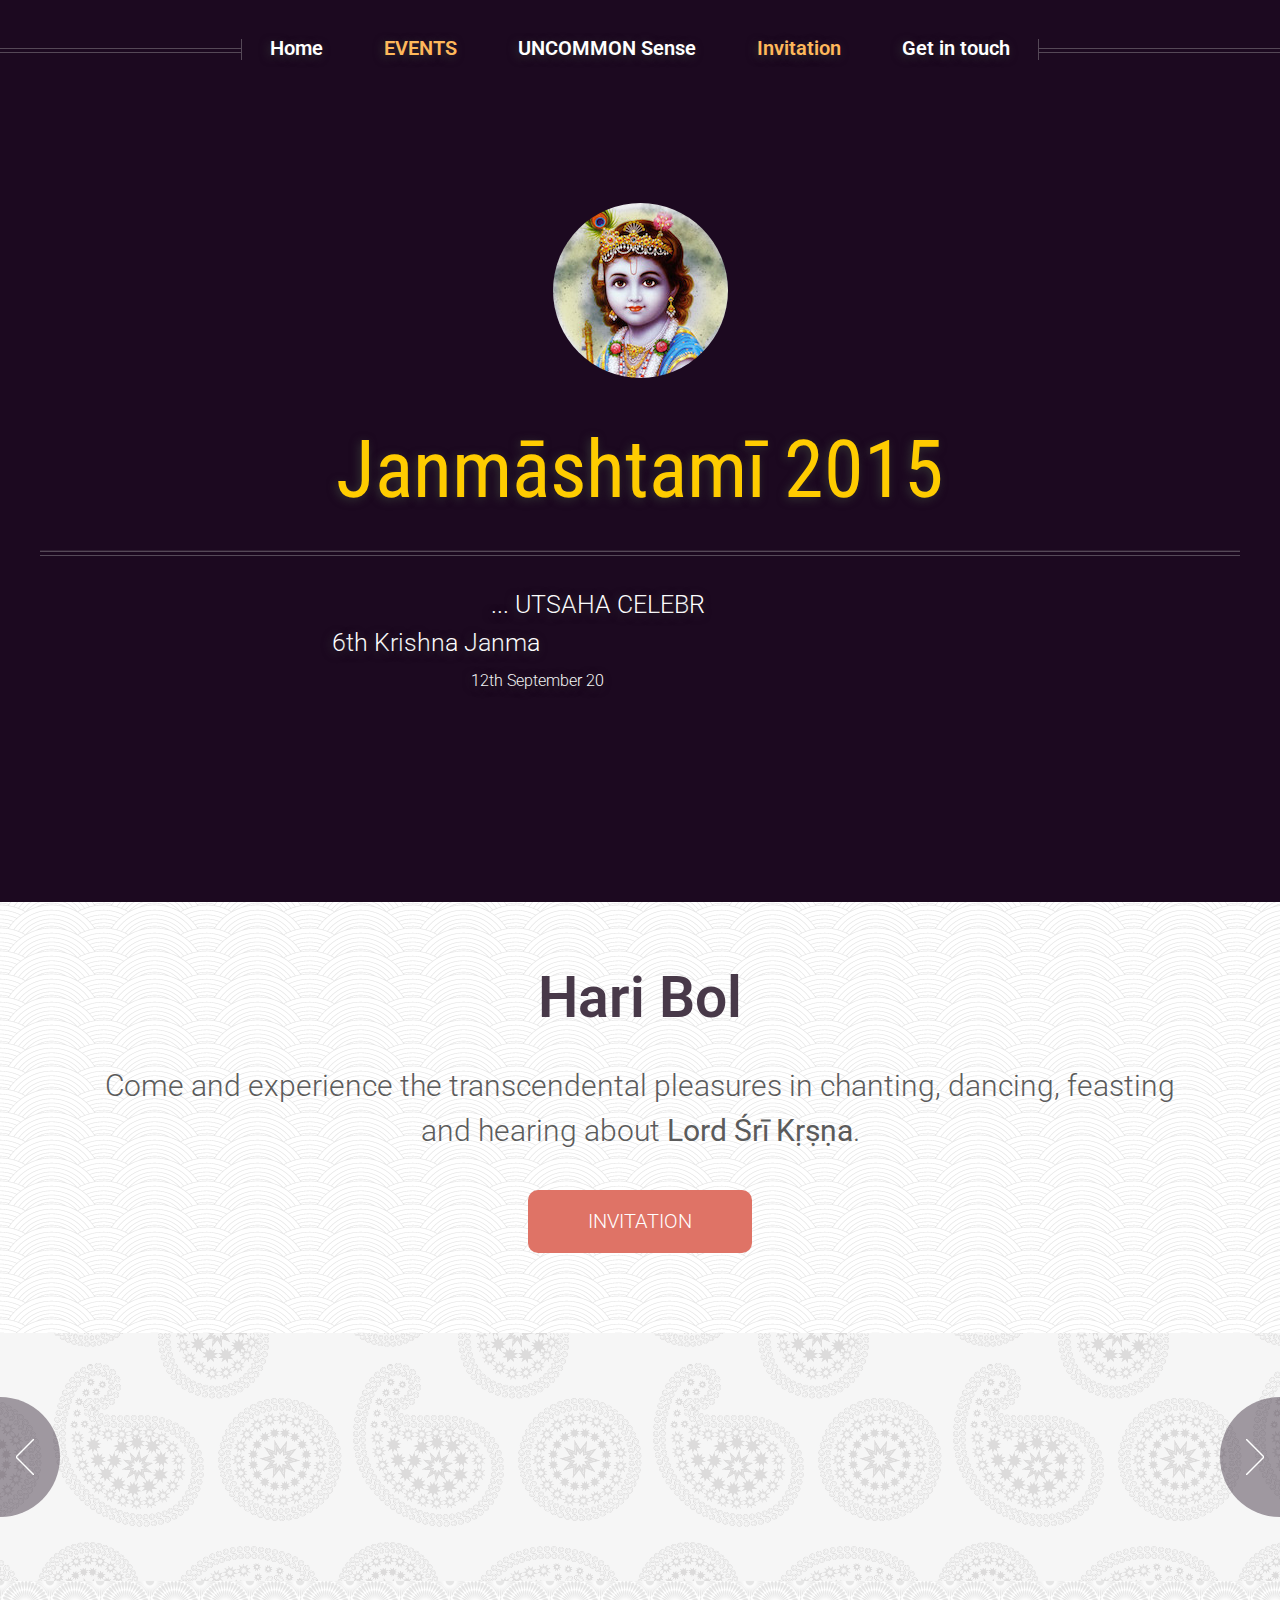
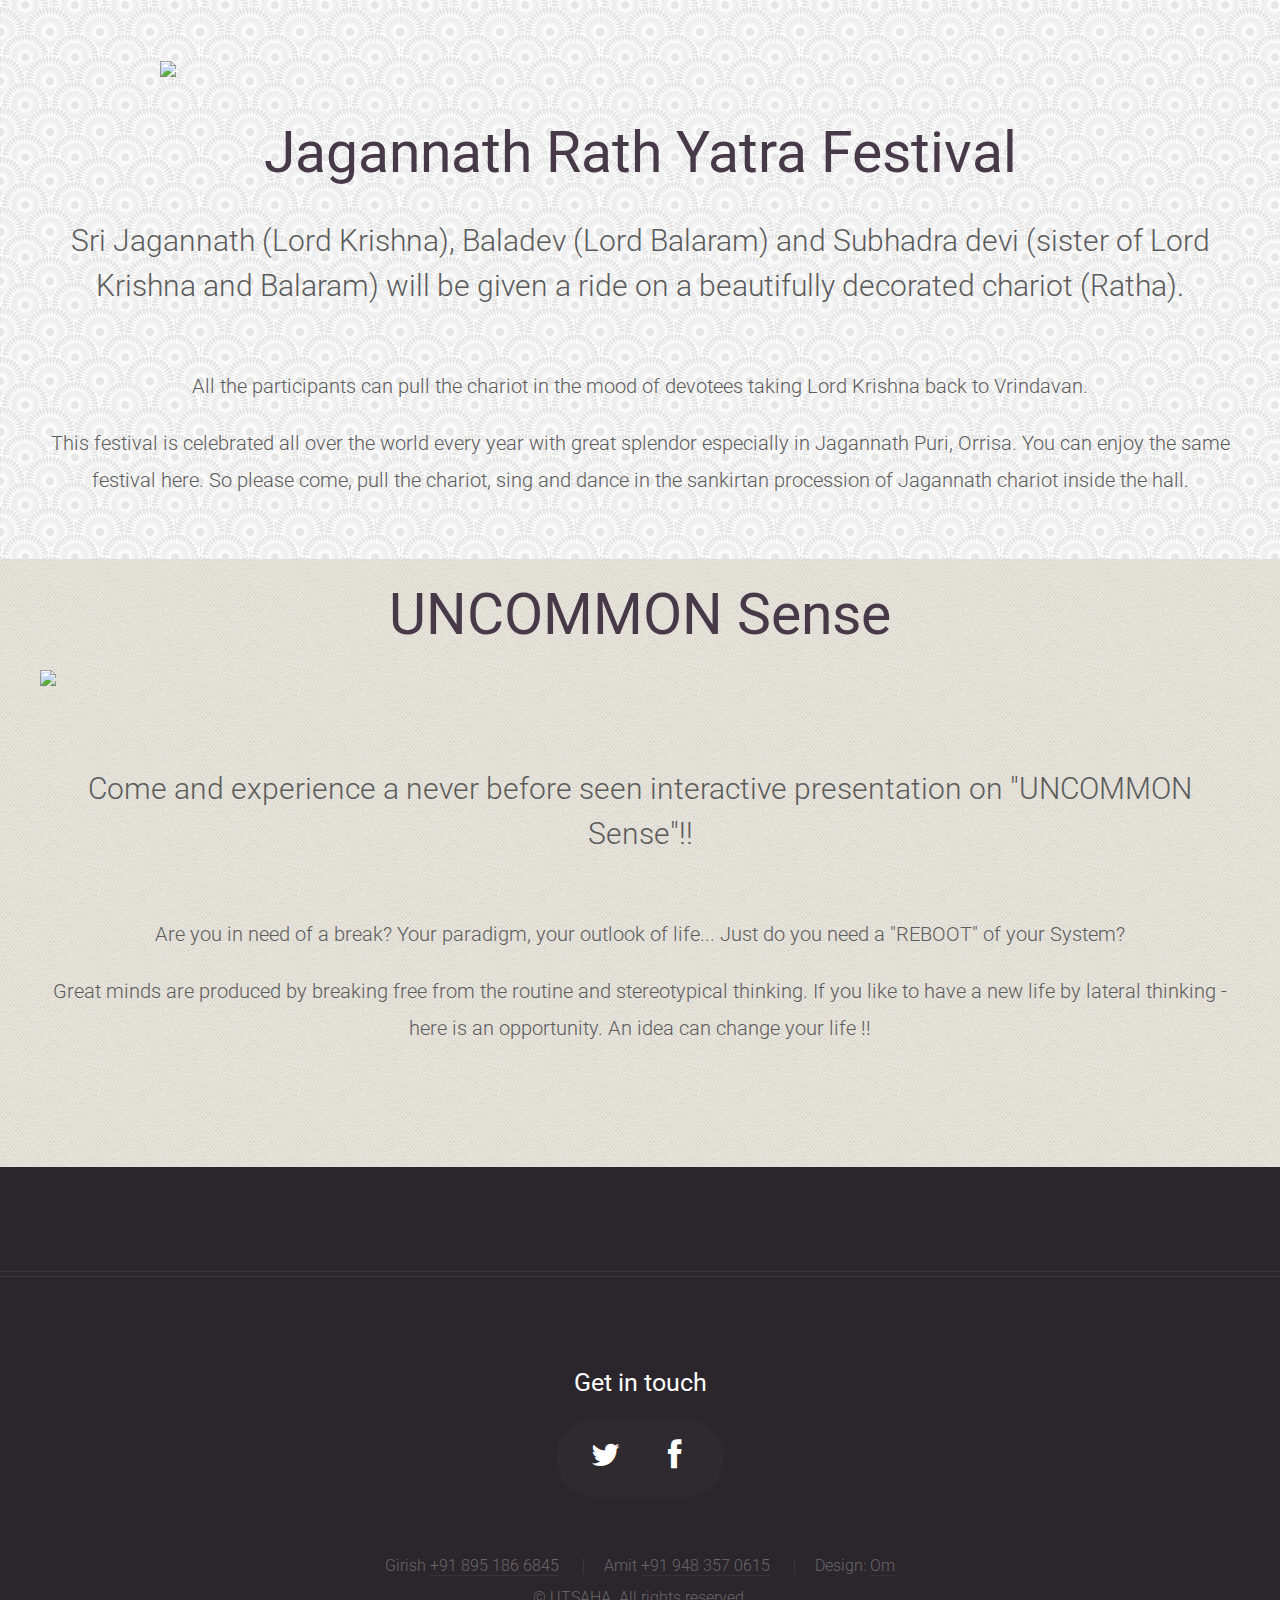
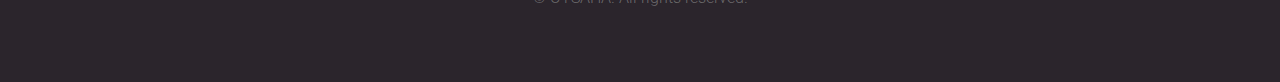
==== commit c0868503: "Updated dates and added animations" ====
--- a/index.html
+++ b/index.html
@@ -11,13 +11,14 @@
     <script type="text/javascript" src="js/jquery.dropotron.min.js"></script>
     <script type="text/javascript" src="js/skel.min.js"></script>
     <script type="text/javascript" src="js/skel-panels.min.js"></script>
+    <script type="text/javascript" src="js/jquery-letterfx.min.js"></script>
     <script type="text/javascript" src="js/init.js"></script>
+
+    <link rel="stylesheet" href="css/style.css" />
+    <link rel="stylesheet" href="css/jquery-letterfx.min.css" />
 
     <noscript>
       <link rel="stylesheet" href="css/skel-noscript.css" />
-      <link rel="stylesheet" href="css/style.css" />
-      <link rel="stylesheet" href="css/style-desktop.css" />
-      <link rel="stylesheet" href="css/custom.css" />
       <link rel="stylesheet" href="css/style-noscript.css" />
     </noscript>
     <link rel="stylesheet" href="css/custom.css" />
@@ -40,9 +41,9 @@
                 <!-- <a href="javascript:;" id="logo">Janm&#257;&#7779;&#7789;am&#299; 2014</a> -->
               </h1>
               <hr/>
-              <span class="byline caps"><span class="animated">... Utsaha Celebrates ...</span></span>
-              <span class="byline">6th Krishna Janmashtami in DRDO Township, Bangalore</span>
-              <span class="byline-small">12<sup>th</sup> September 2014, in DRDO Community Hall </span>
+              <span class="byline caps"><span class="tagline">... Utsaha Celebrates ...</span></span>
+              <span class="byline tagline">6th Krishna Janmashtami in DRDO Township, Bangalore</span>
+              <span class="byline-small tagline"><span class="animated flash"><a href="http://goo.gl/kIiGaJ" title="Add to Google Caledar">12<sup>th</sup> September 2015</a></span> - in DRDO Community hall </span>
               <br/>
             </footer>
           </div>
@@ -50,9 +51,9 @@
         <!-- Nav -->
           <nav id="nav">
             <ul>
-              <li><a href="/">Home</a></li>
+              <li><a href="#">Home</a></li>
               <li>
-                <span class="animated flash">EVENTS</span>
+                <span class="animated flash events">EVENTS</span>
                 <ul>
                   <li><a href="events#rath-yatra" class="scrolly">Rath Yatra</a></li>
                   <li><a href="uc">Uncommon Sense</a></li>
--- a/css/style.css
+++ b/css/style.css
@@ -2419,7 +2419,6 @@
 
 #nav > ul > li > a, #nav > ul > li > span {
   display: block;
-  color: inherit;
   text-decoration: none;
   border: 0;
   outline: 0;
--- a/css/custom.css
+++ b/css/custom.css
@@ -148,6 +148,11 @@
   animation-timing-function: ease-in-out;
 }
 
+a[href="invitation"] span,
+span.events {
+  color: #FFB85B;
+}
+
 @-webkit-keyframes glow {
   0% {
     -webkit-box-shadow: 0 0 20px rgb(250, 250, 250);
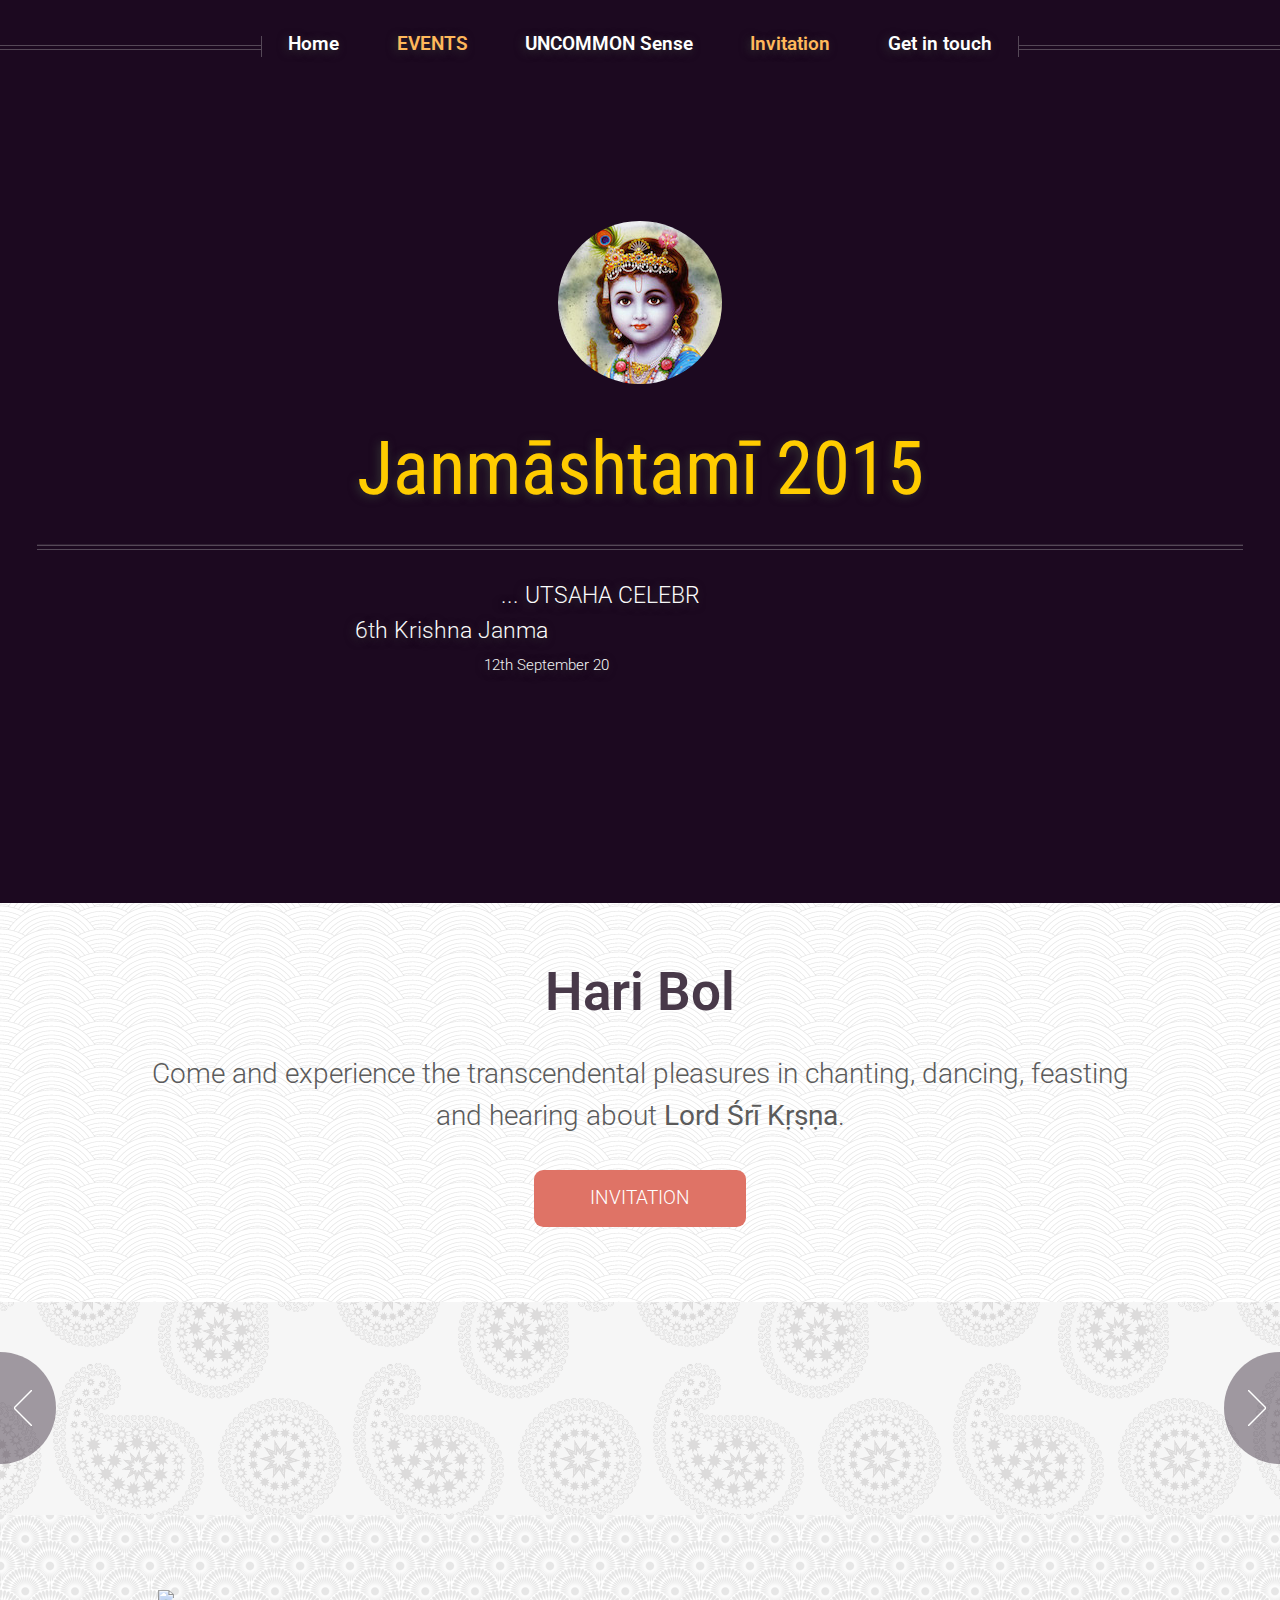
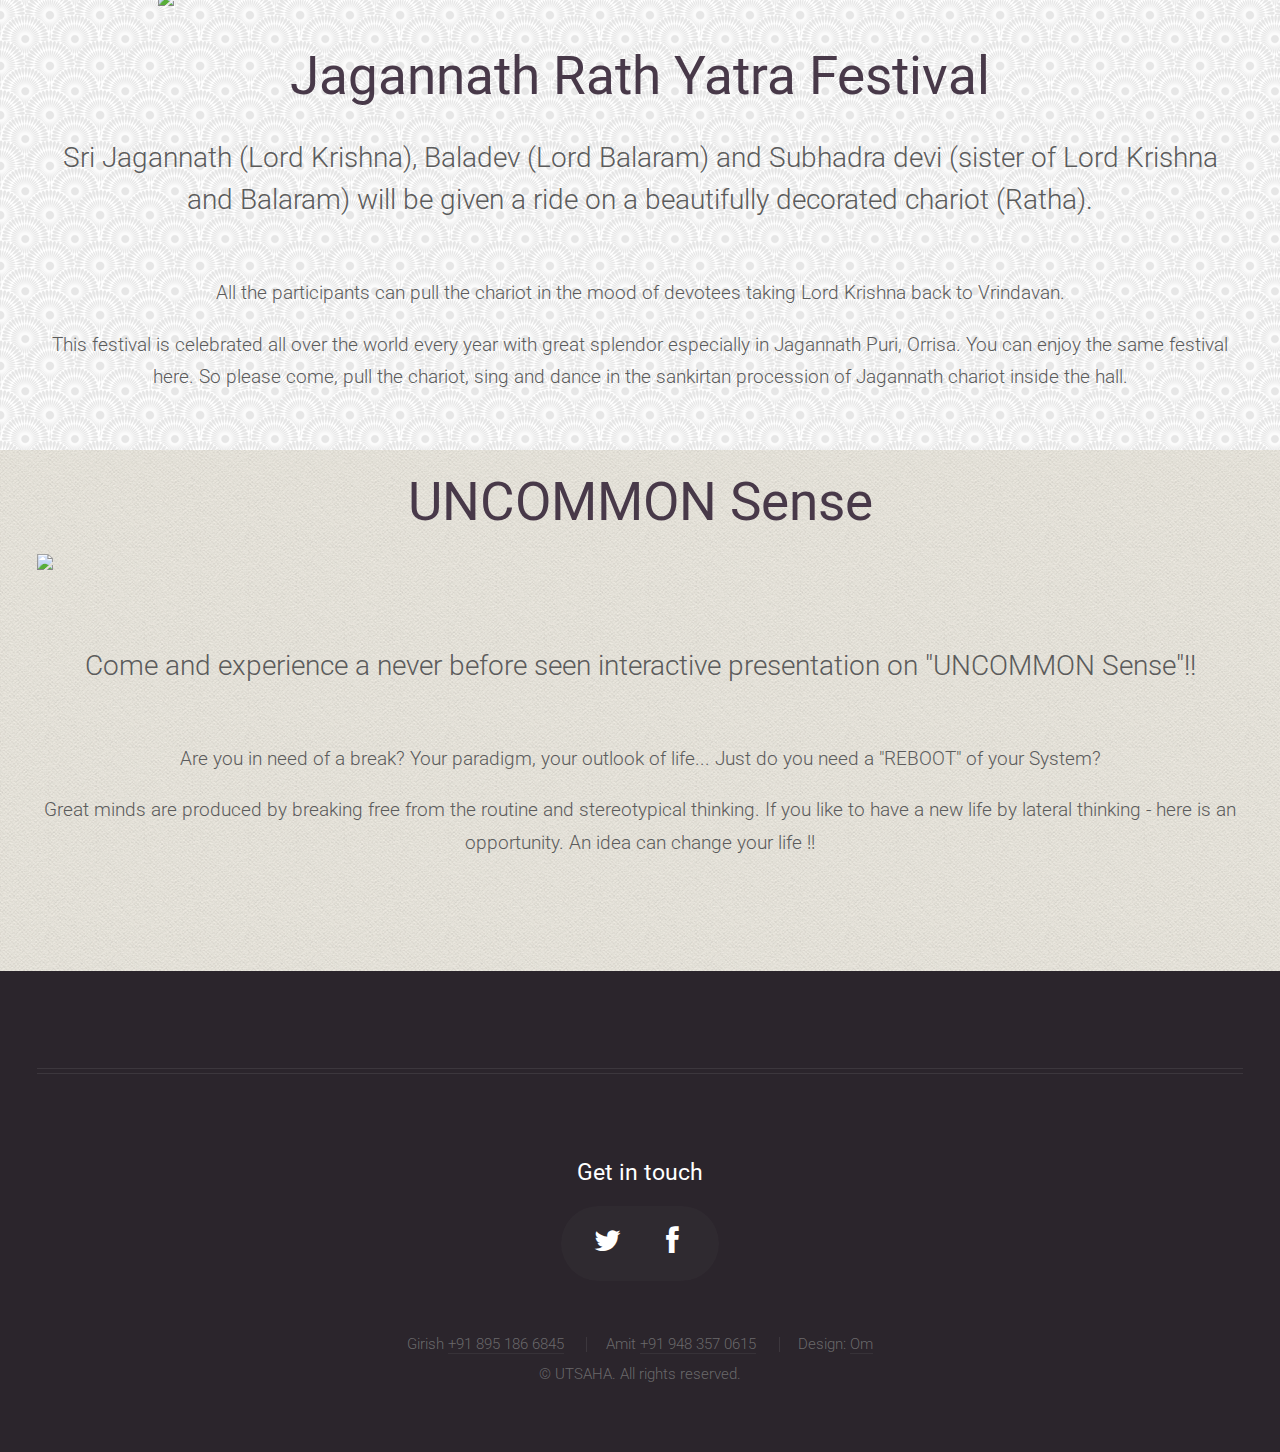
==== commit 2e3a7925: "Fixed Mobile view" ====
--- a/index.html
+++ b/index.html
@@ -13,11 +13,10 @@
     <script type="text/javascript" src="js/skel-panels.min.js"></script>
     <script type="text/javascript" src="js/jquery-letterfx.min.js"></script>
     <script type="text/javascript" src="js/init.js"></script>
-
-    <link rel="stylesheet" href="css/style.css" />
     <link rel="stylesheet" href="css/jquery-letterfx.min.css" />
 
     <noscript>
+      <link rel="stylesheet" href="css/style.css" />
       <link rel="stylesheet" href="css/skel-noscript.css" />
       <link rel="stylesheet" href="css/style-noscript.css" />
     </noscript>
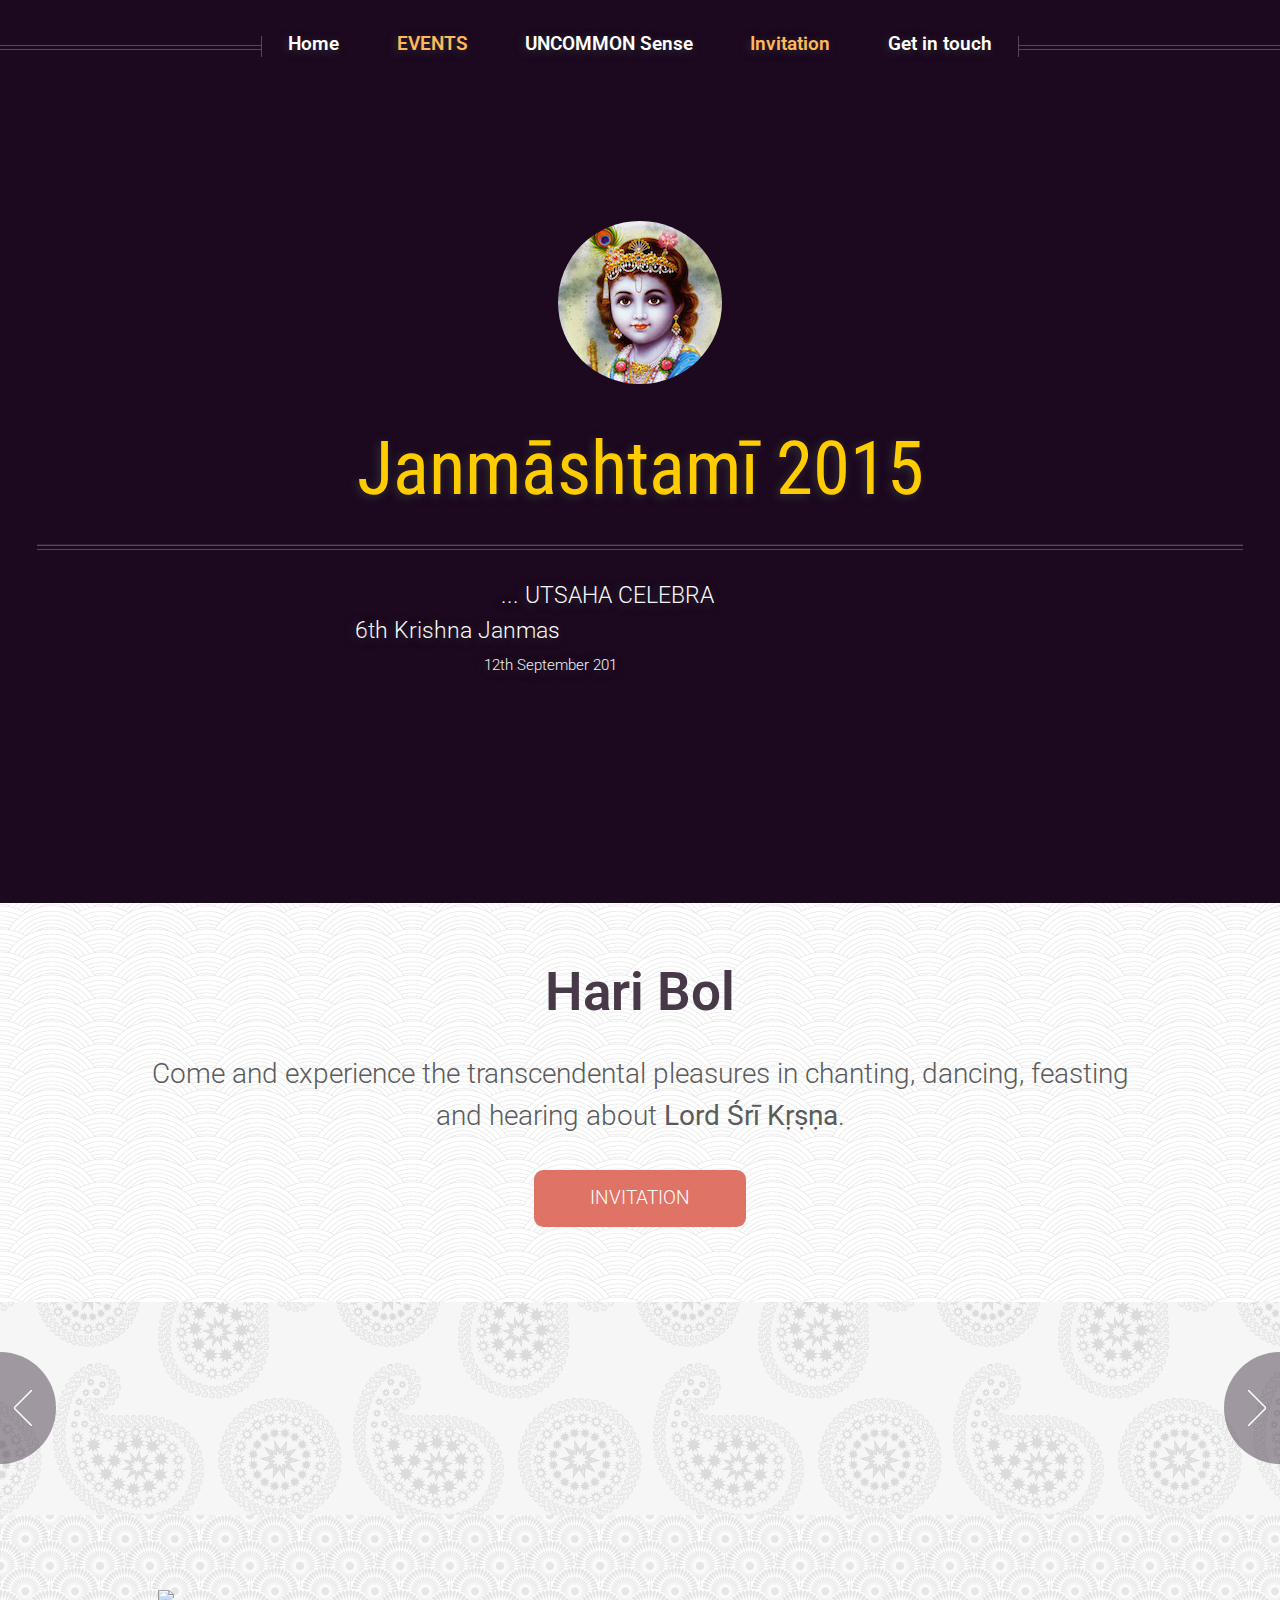
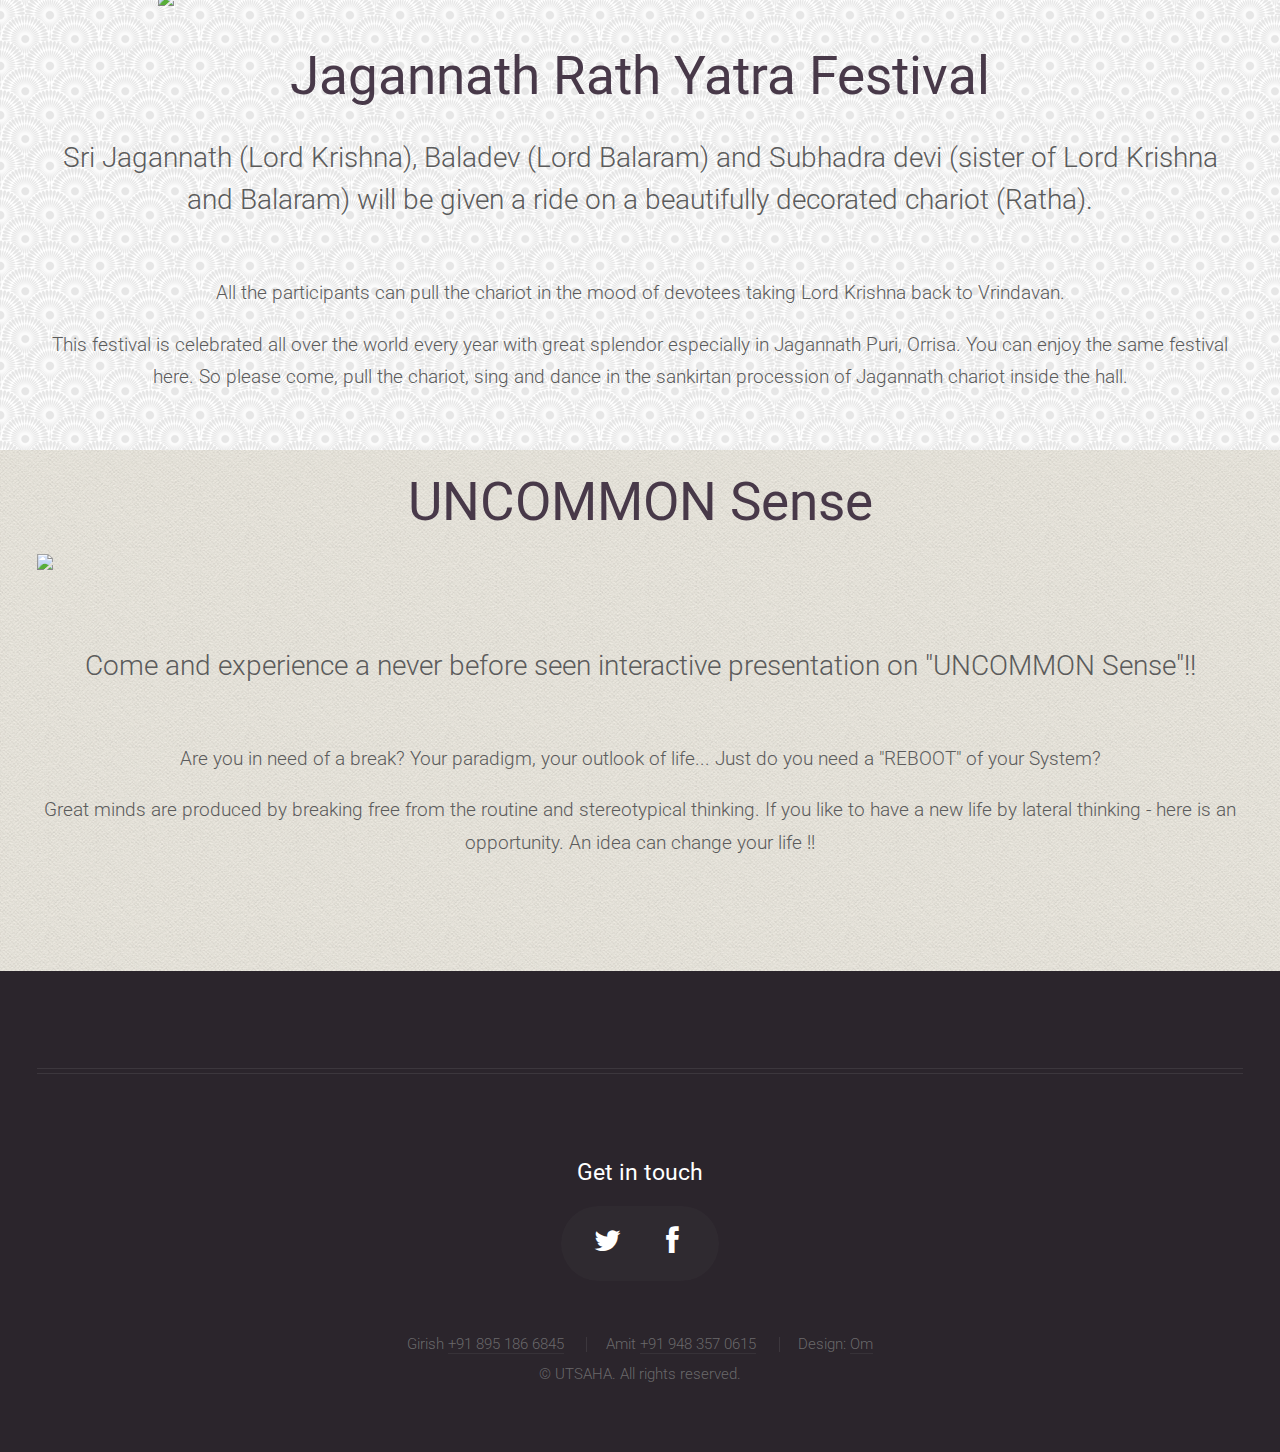
==== commit 73408120: "Fixed blockquote" ====
--- a/index.html
+++ b/index.html
@@ -54,7 +54,7 @@
               <li>
                 <span class="animated flash events">EVENTS</span>
                 <ul>
-                  <li><a href="events#rath-yatra" class="scrolly">Rath Yatra</a></li>
+                  <li><a href="events" class="scrolly">Rath Yatra</a></li>
                   <li><a href="uc">Uncommon Sense</a></li>
                   <li><a href="events#essay">Online Essay writing</a></li>
                   <li><a href="events#quiz">Online Quiz</a></li>
--- a/css/style.css
+++ b/css/style.css
@@ -118,7 +118,7 @@
 
 blockquote {
   border-left: solid 0.5em #ddd;
-  padding: 1em 0 1em 2em;
+  padding: 1em 1em 1em 2em !important;
   font-style: italic;
 }
 
@@ -2732,7 +2732,6 @@
 .carousel article p {
   text-align: center;
 }
-
 .rounded-img {
   display: inline-block;
   border: solid 1px #000;
--- a/css/custom.css
+++ b/css/custom.css
@@ -13,7 +13,7 @@
 .homepage #header h1 {
   color: #ffcc00;
 }
-.row.quote-parent {
+.quote-parent {
   border-right: solid 0.5em #ddd;
 }
 article.centered {
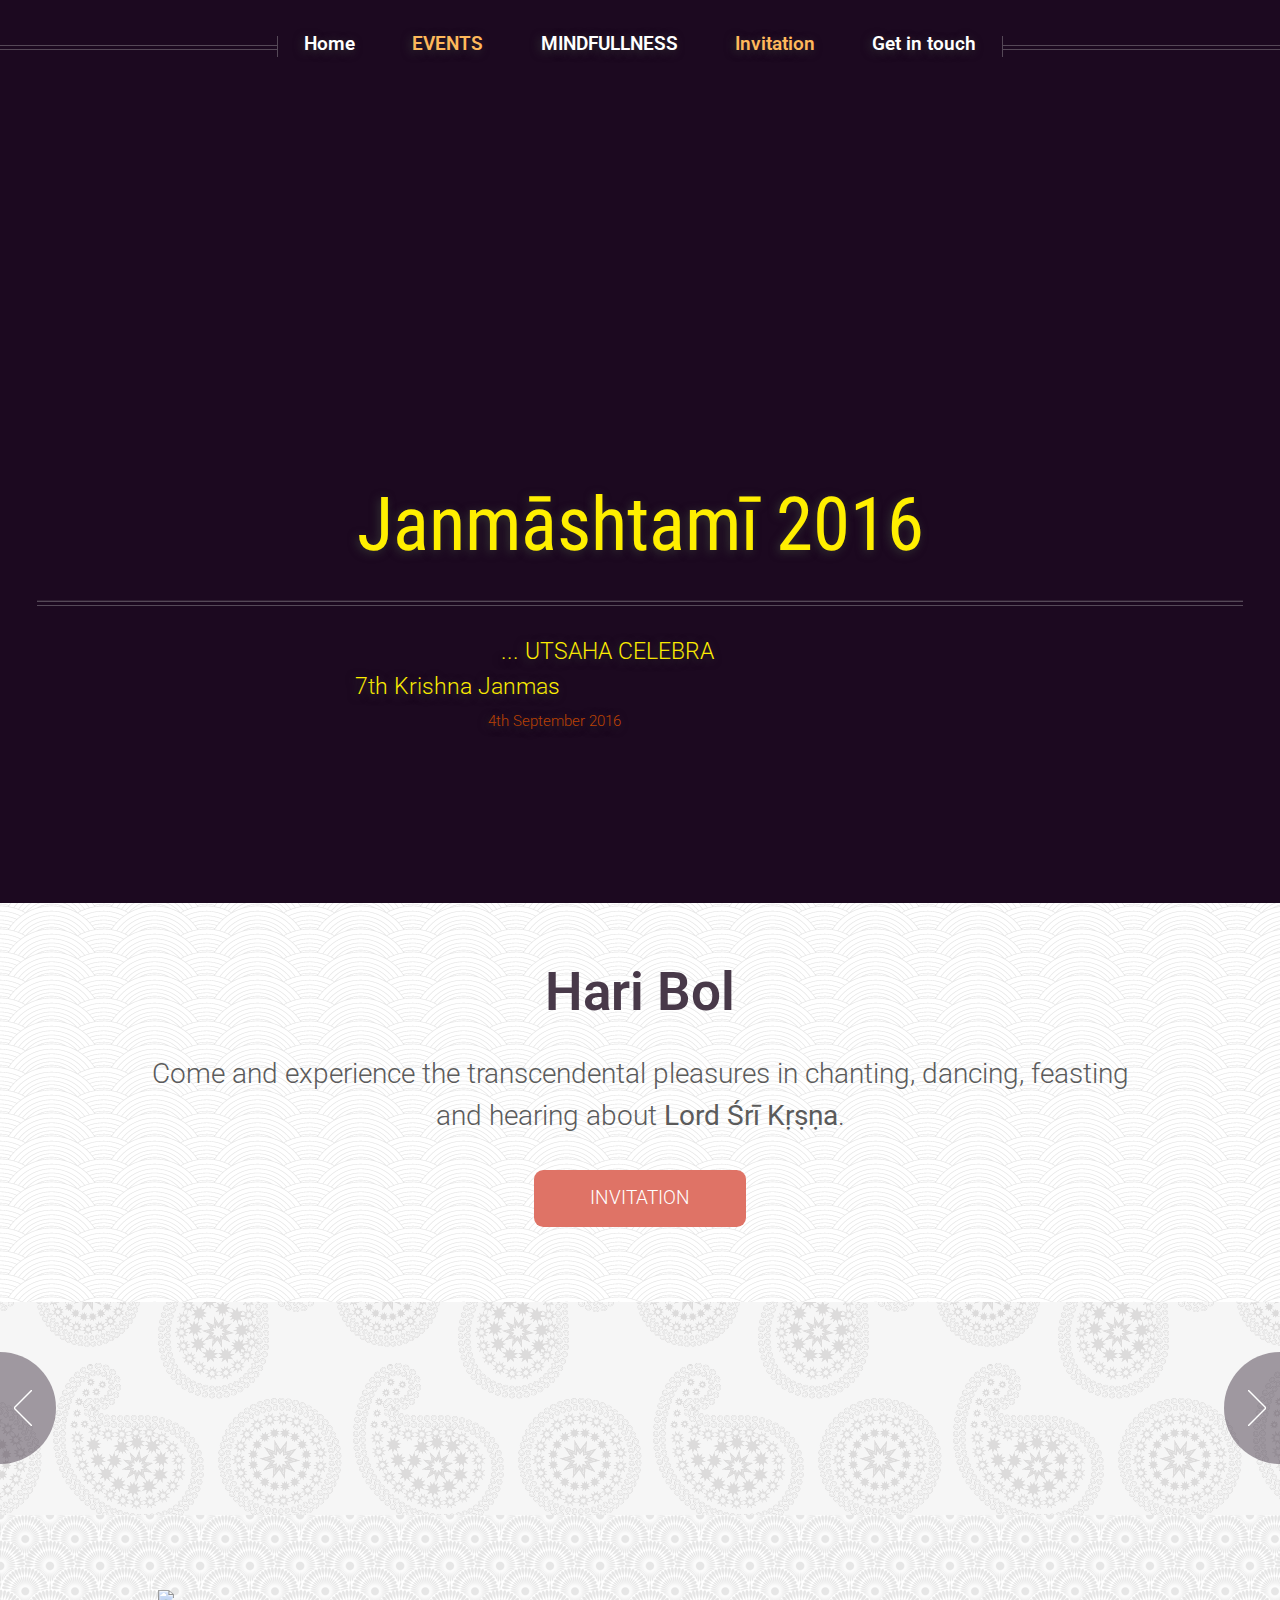
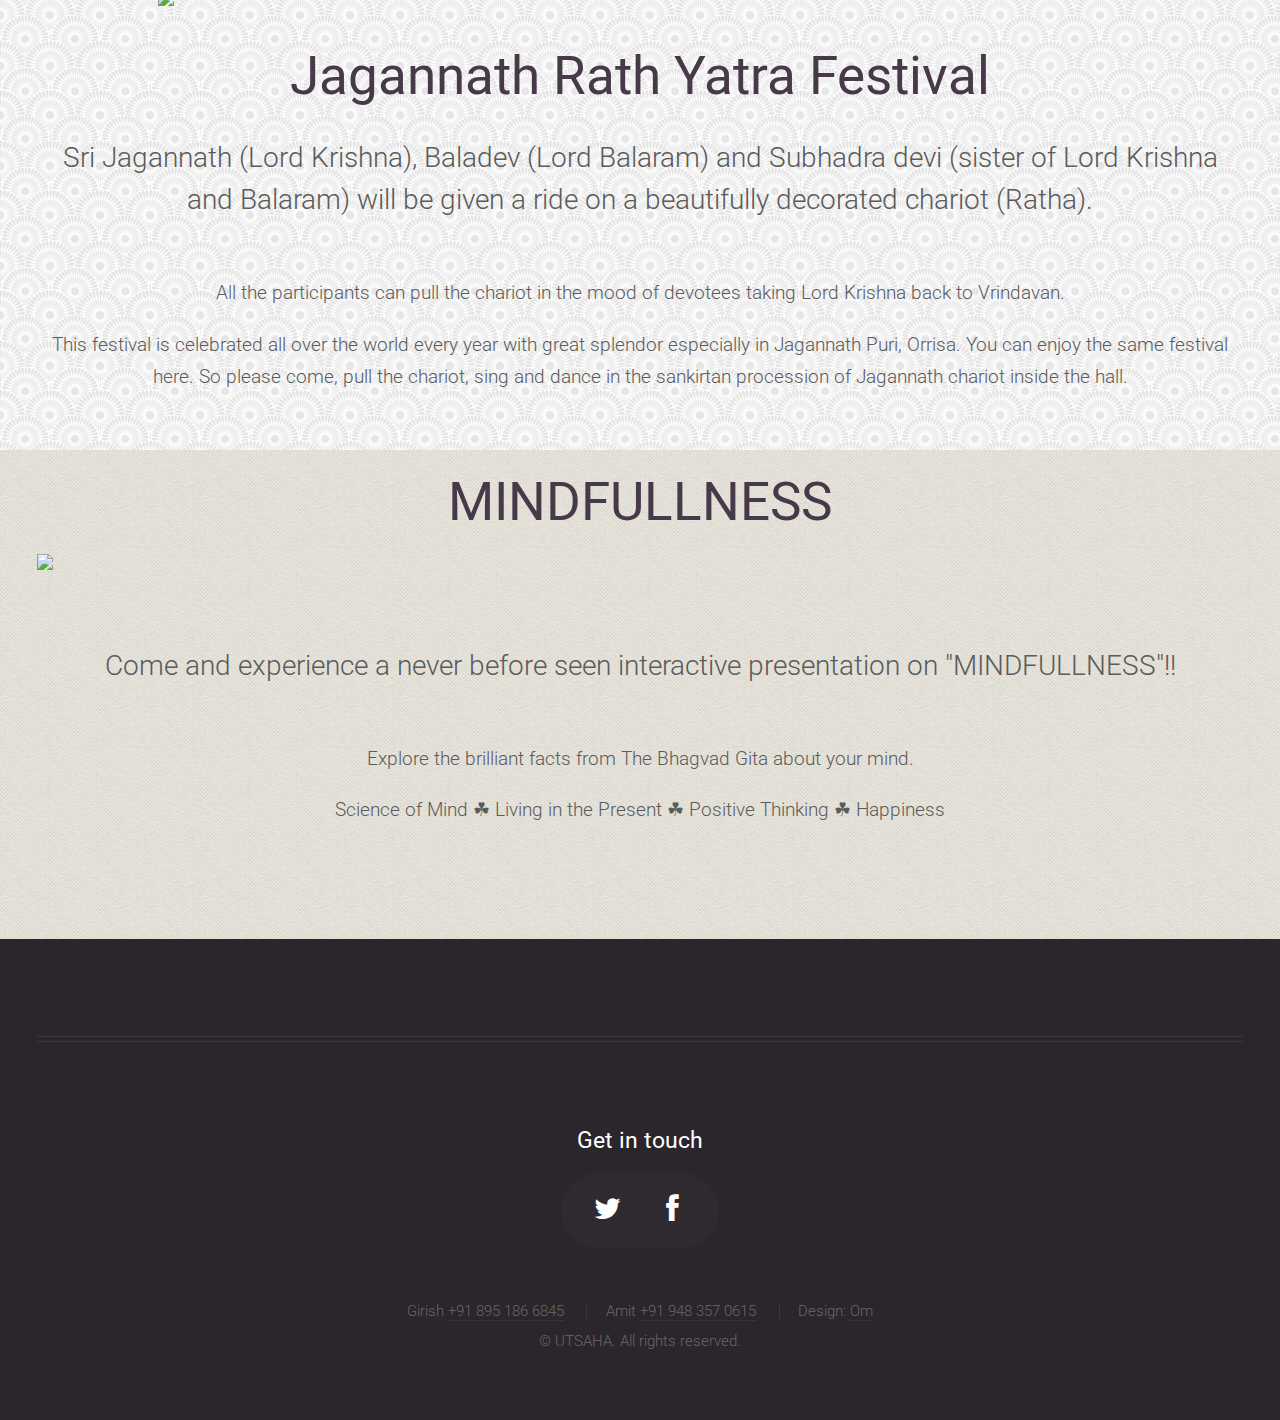
==== commit 3394a046: "2016 update" ====
--- a/index.html
+++ b/index.html
@@ -36,13 +36,13 @@
             </header>
             <footer>
               <h1>
-                <a href="javascript:;" id="logo">Janm&#257;shtam&#299; 2015</a>
+                <a href="#banner" id="logo" class="scrolly">Janm&#257;shtam&#299; 2016</a>
                 <!-- <a href="javascript:;" id="logo">Janm&#257;&#7779;&#7789;am&#299; 2014</a> -->
               </h1>
               <hr/>
               <span class="byline caps"><span class="tagline">... Utsaha Celebrates ...</span></span>
-              <span class="byline tagline">6th Krishna Janmashtami in DRDO Township, Bangalore</span>
-              <span class="byline-small tagline"><span class="animated flash"><a href="http://goo.gl/kIiGaJ" title="Add to Google Caledar">12<sup>th</sup> September 2015</a></span> - in DRDO Community hall </span>
+              <span class="byline tagline">7th Krishna Janmashtami in DRDO Township, Bangalore</span>
+              <span class="byline-small tagline"><span class="animated flash"><a href="http://goo.gl/IdvzbC" title="Add to Google Caledar">4<sup>th</sup> September 2016</a></span> - in DRDO Community hall </span>
               <br/>
             </footer>
           </div>
@@ -55,14 +55,14 @@
                 <span class="animated flash events">EVENTS</span>
                 <ul>
                   <li><a href="events" class="scrolly">Rath Yatra</a></li>
-                  <li><a href="uc">Uncommon Sense</a></li>
+                  <li><a href="mind">MINDFULLNESS</a></li>
                   <li><a href="events#essay">Online Essay writing</a></li>
                   <li><a href="events#quiz">Online Quiz</a></li>
                   <li><a href="events#exhibition">Vedic exhibition</a></li>
                   <li><a href="events#weekly">Weekly BG Class</a></li>
                 </ul>
               </li>
-              <li><a href="uc"><span class="highlight">UNCOMMON Sense</span></a></li>
+              <li><a href="mind"><span class="highlight">MINDFULLNESS</span></a></li>
               <li><a href="invitation"><span class="highlight animated tada">Invitation</span></a></li>
               <li><a id="get-in-touch" href="javascript:;">Get in touch</a></li>
             </ul>
@@ -157,20 +157,19 @@
 
         <article id="uc" class="container special">
           <header>
-            <h2><a href="uc"><span class="animated flash">UNCOMMON Sense</span></a></h2>
+            <h2><a href="mind"><span class="animated flash">MINDFULLNESS</span></a></h2>
           </header>
-          <a href="uc" class="image featured"><img src="http://i.imgur.com/WlcOYTm.jpg"/></a>
+          <a href="mind" class="image featured"><img src="http://i.imgur.com/MgXXtXU.jpg"/></a>
           <header>
             <span class="byline">
-              Come and experience a never before seen interactive presentation on "UNCOMMON Sense"!!
+              Come and experience a never before seen interactive presentation on "MINDFULLNESS"!!
             </span>
           </header>
             <p>
-              Are you in need of a break? Your paradigm, your outlook of life... Just do you need a "REBOOT" of your System?
+              Explore the brilliant facts from The Bhagvad Gita about your mind.
             </p>
             <p>
-              Great minds are produced by breaking free from the routine and stereotypical thinking.
-              If you like to have a new life by lateral thinking - here is an opportunity. An idea can change your life !!
+              Science of Mind &#9752; Living in the Present &#9752; Positive Thinking &#9752; Happiness
             </p>
         </article>
 
--- a/css/custom.css
+++ b/css/custom.css
@@ -1,5 +1,4 @@
 #krishna-logo {
-  width: 7em;
   height: 7em;
   display: inline-block;
   background: url('../images/krishna.png') no-repeat;
@@ -8,10 +7,16 @@
 .homepage #header {
   padding: 2.5em 0 2em 0;
   background-color: #f0f4f4;
-  background-image: url('http://i.imgur.com/NaGAngS.jpg');
+  background-image: url('http://i.imgur.com/xWWH3WY.jpg');
 }
 .homepage #header h1 {
-  color: #ffcc00;
+  color: #ffef00;
+}
+#header .inner {
+  color: #ffef00;
+}
+#header .inner .byline-small {
+  color: #c34302;
 }
 .quote-parent {
   border-right: solid 0.5em #ddd;
